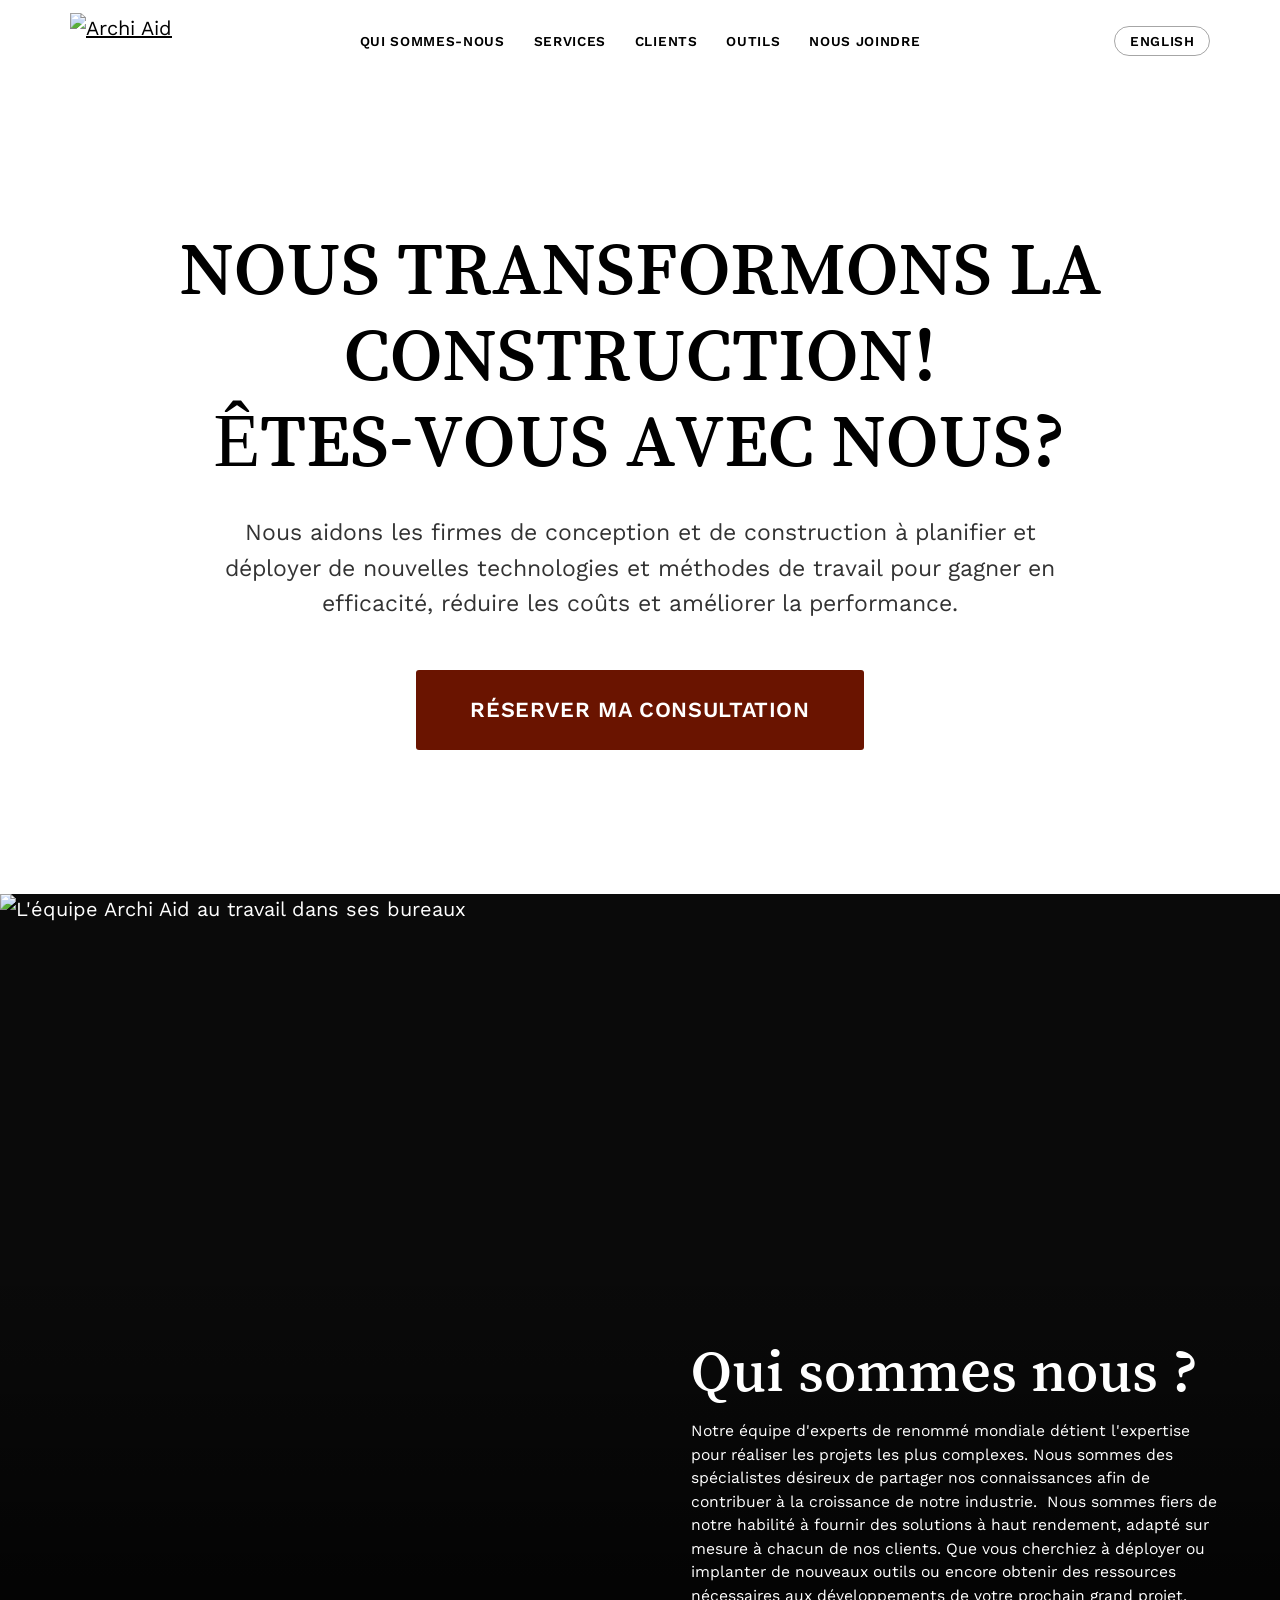
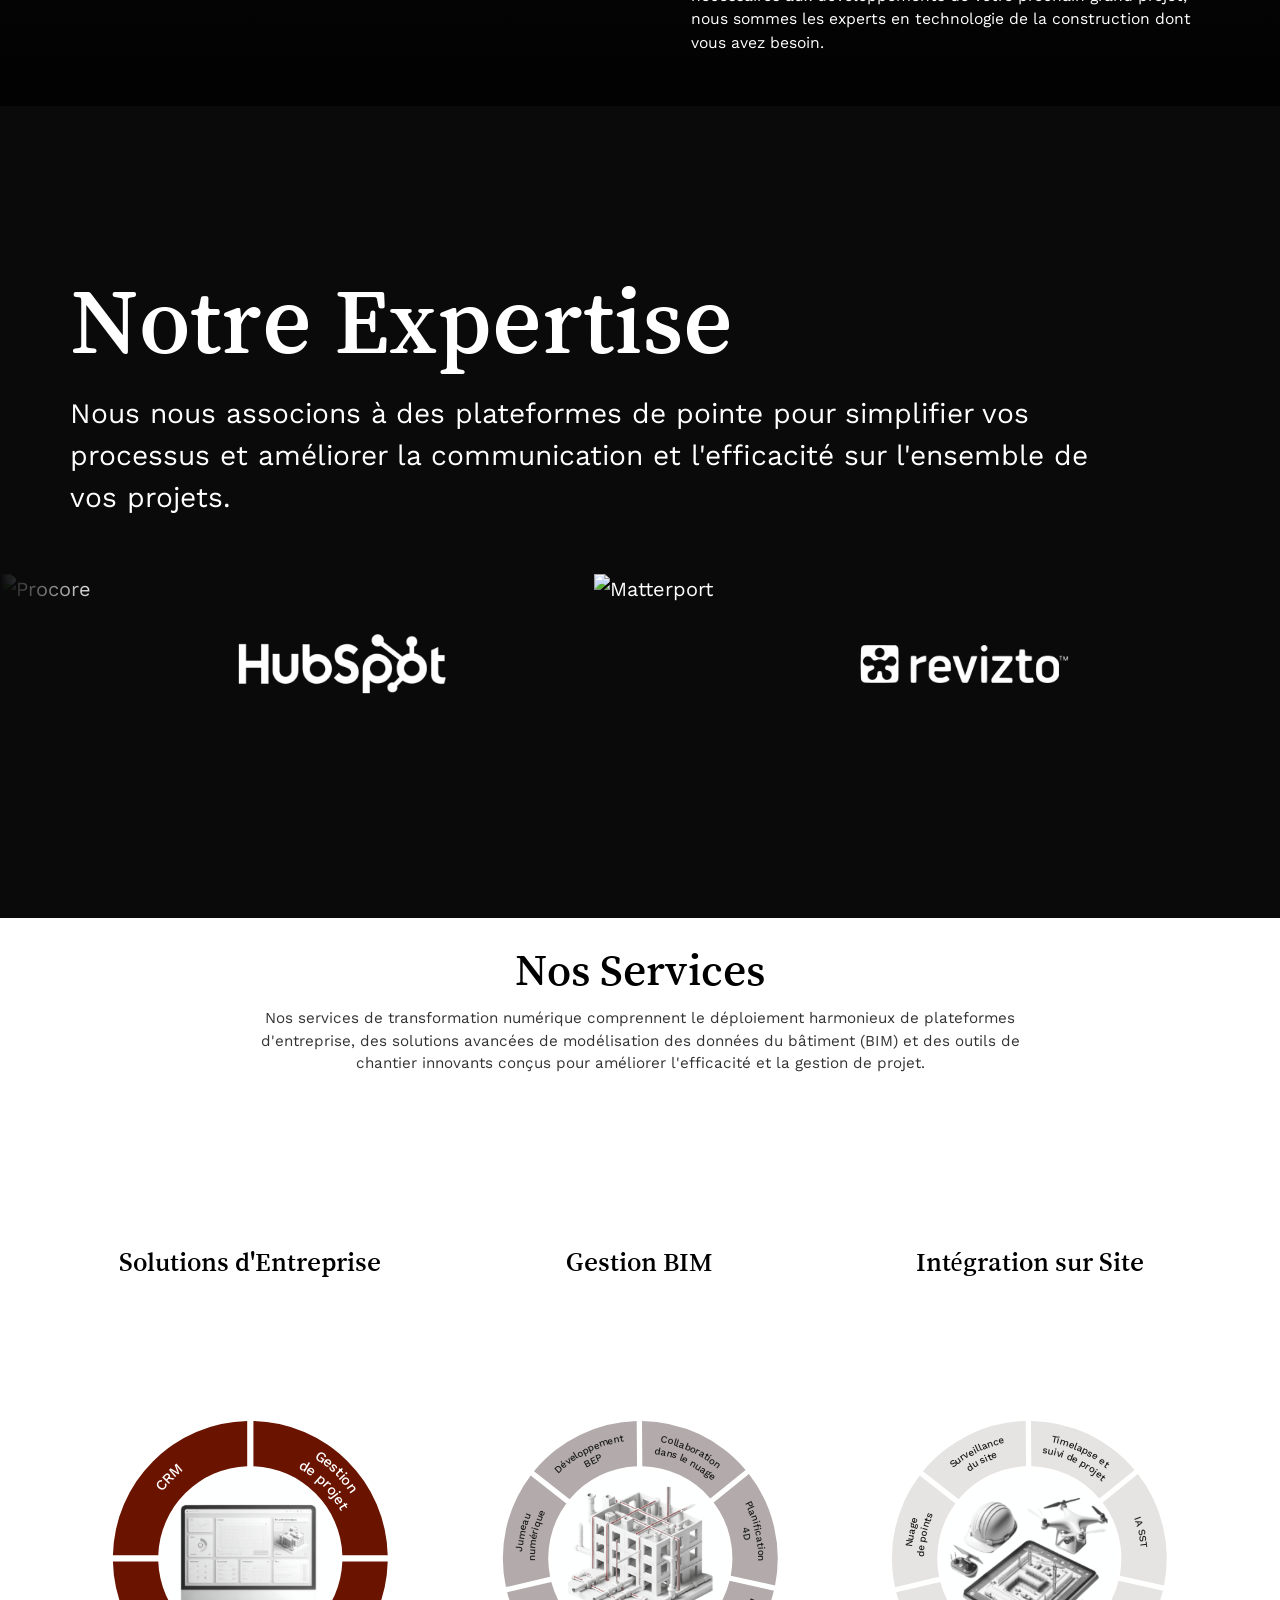
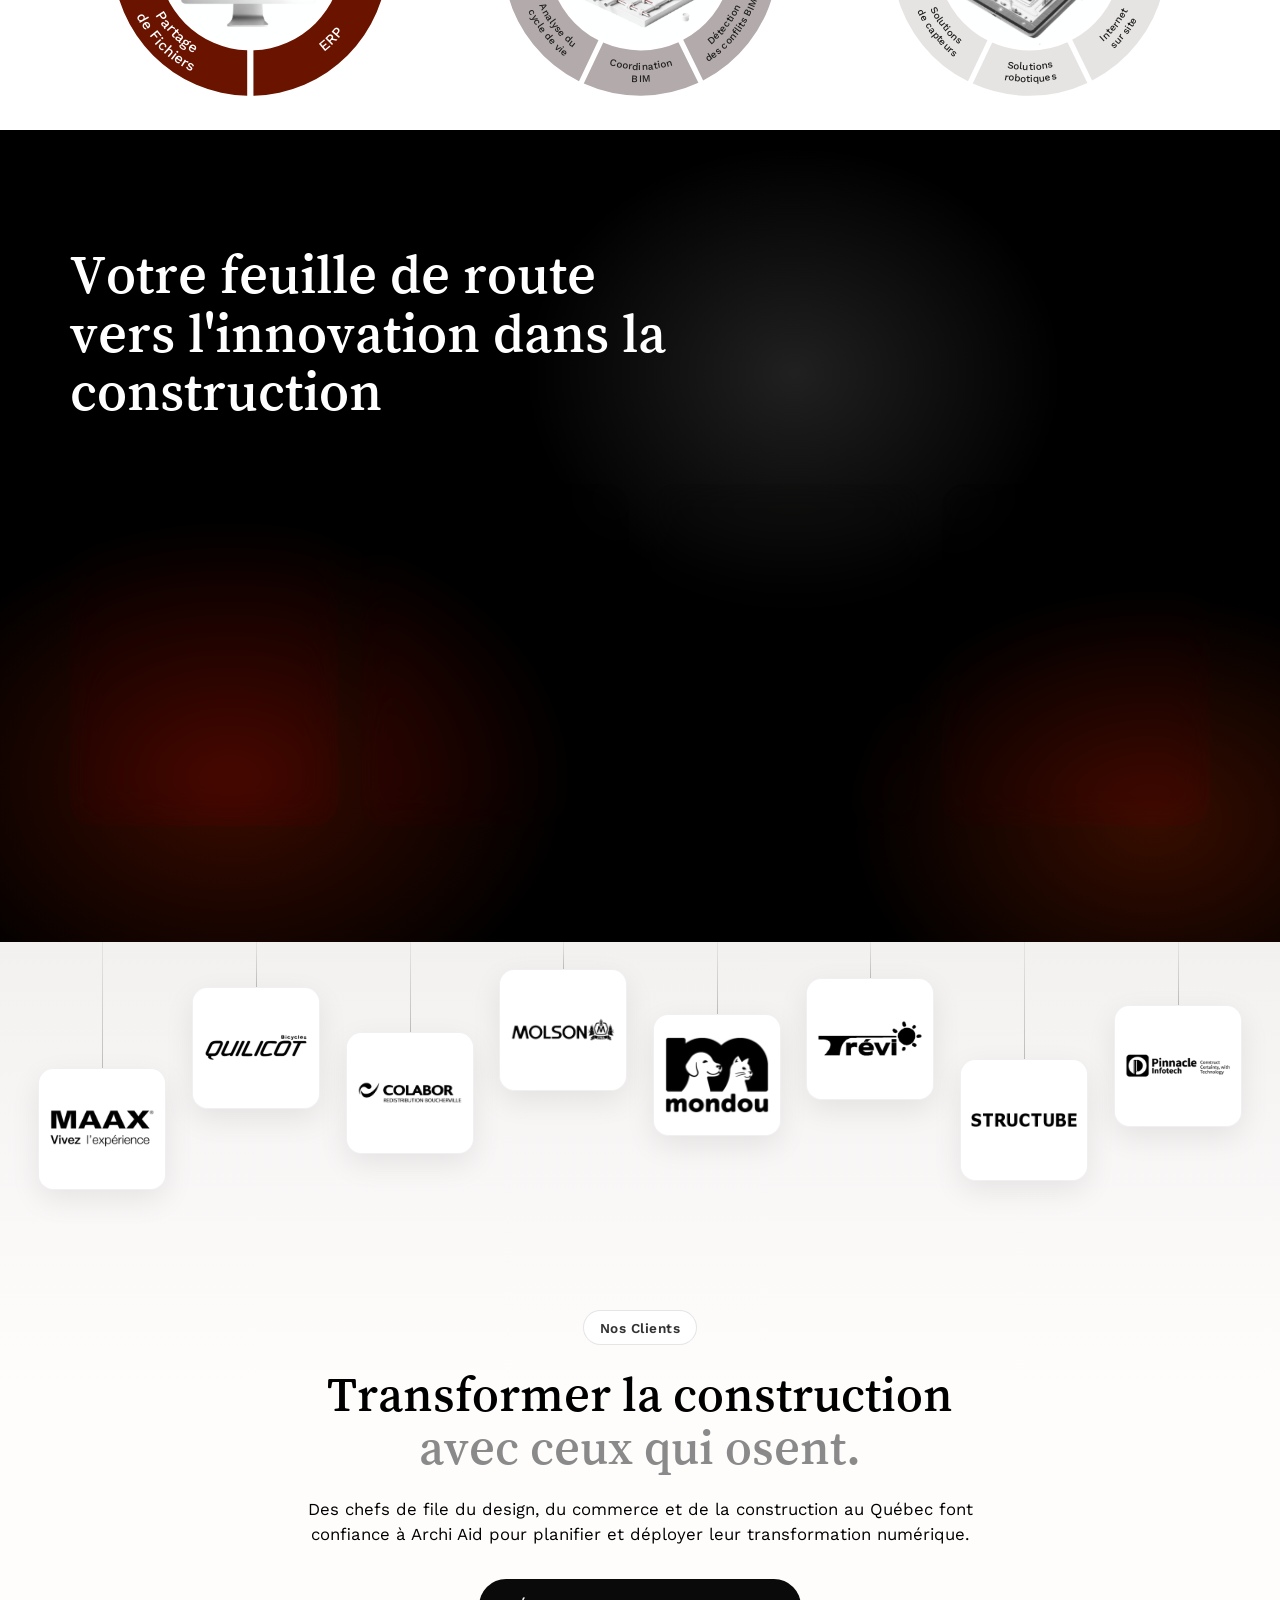
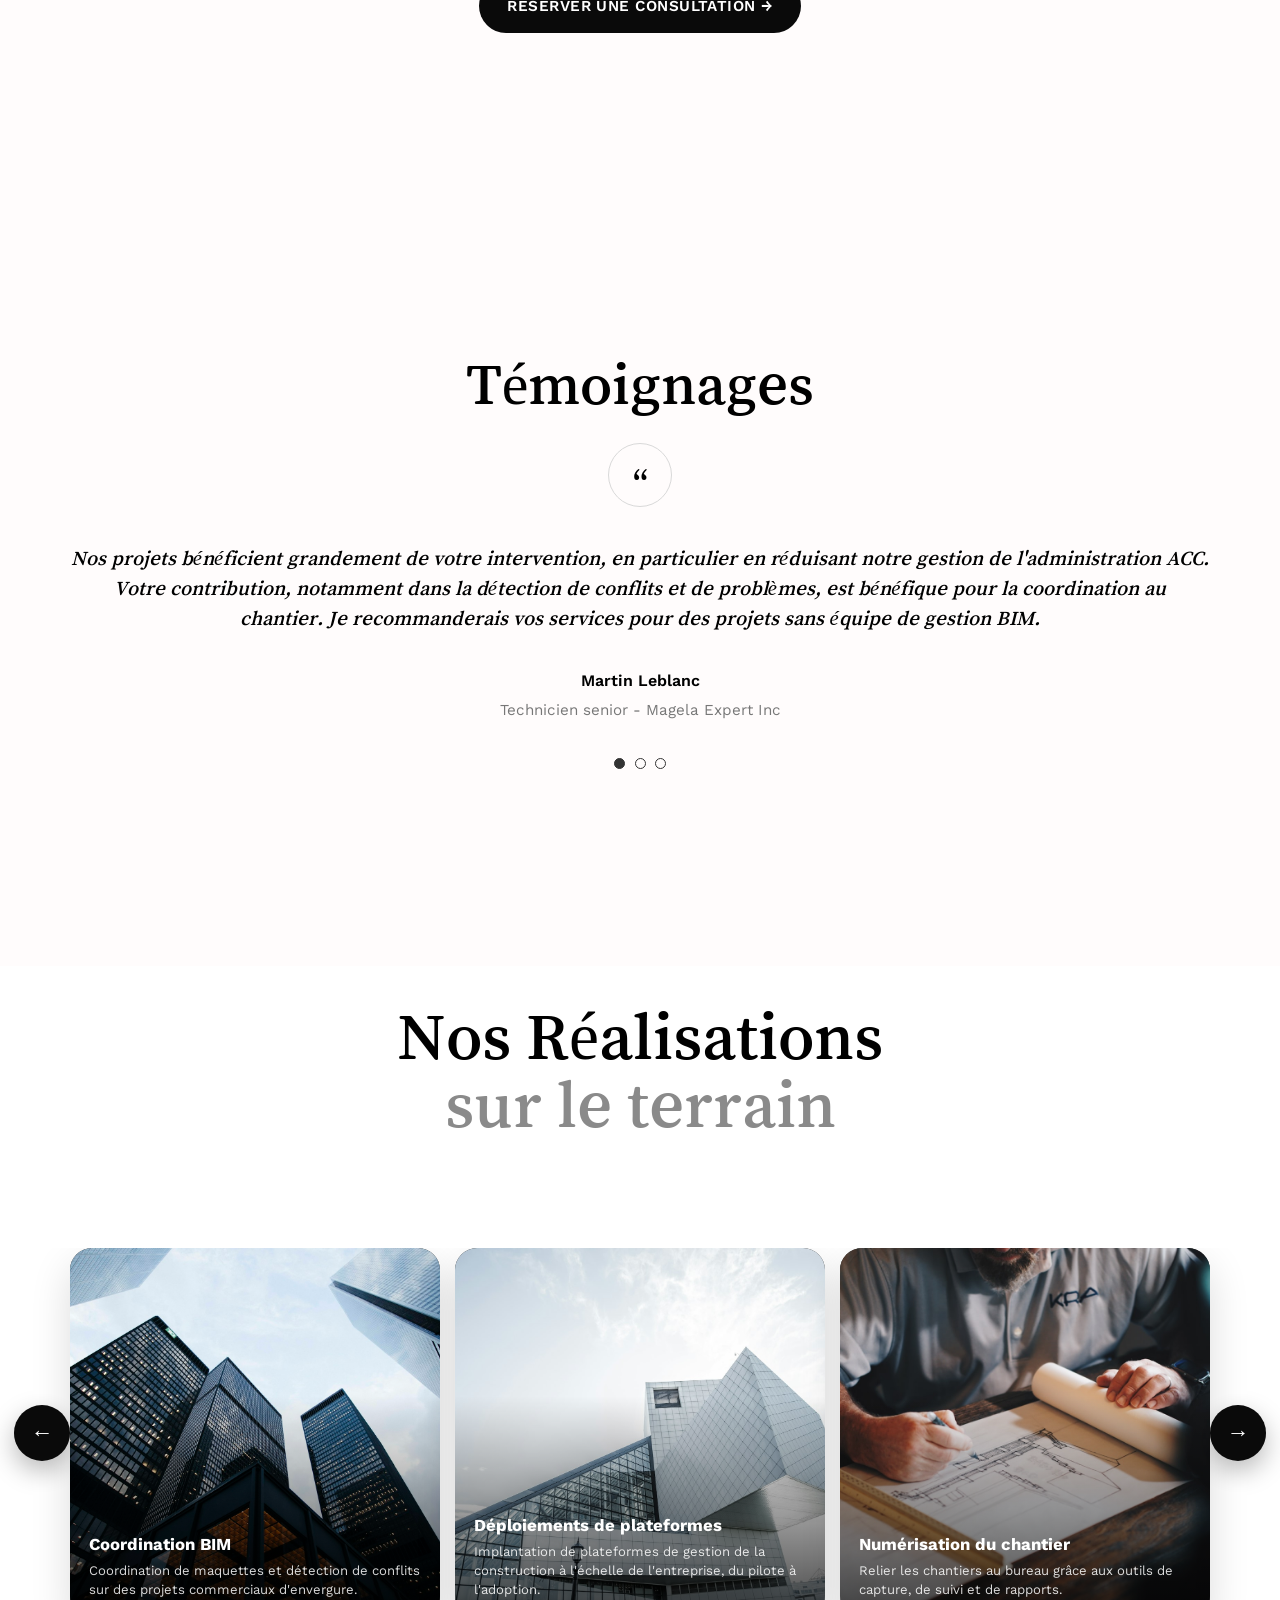
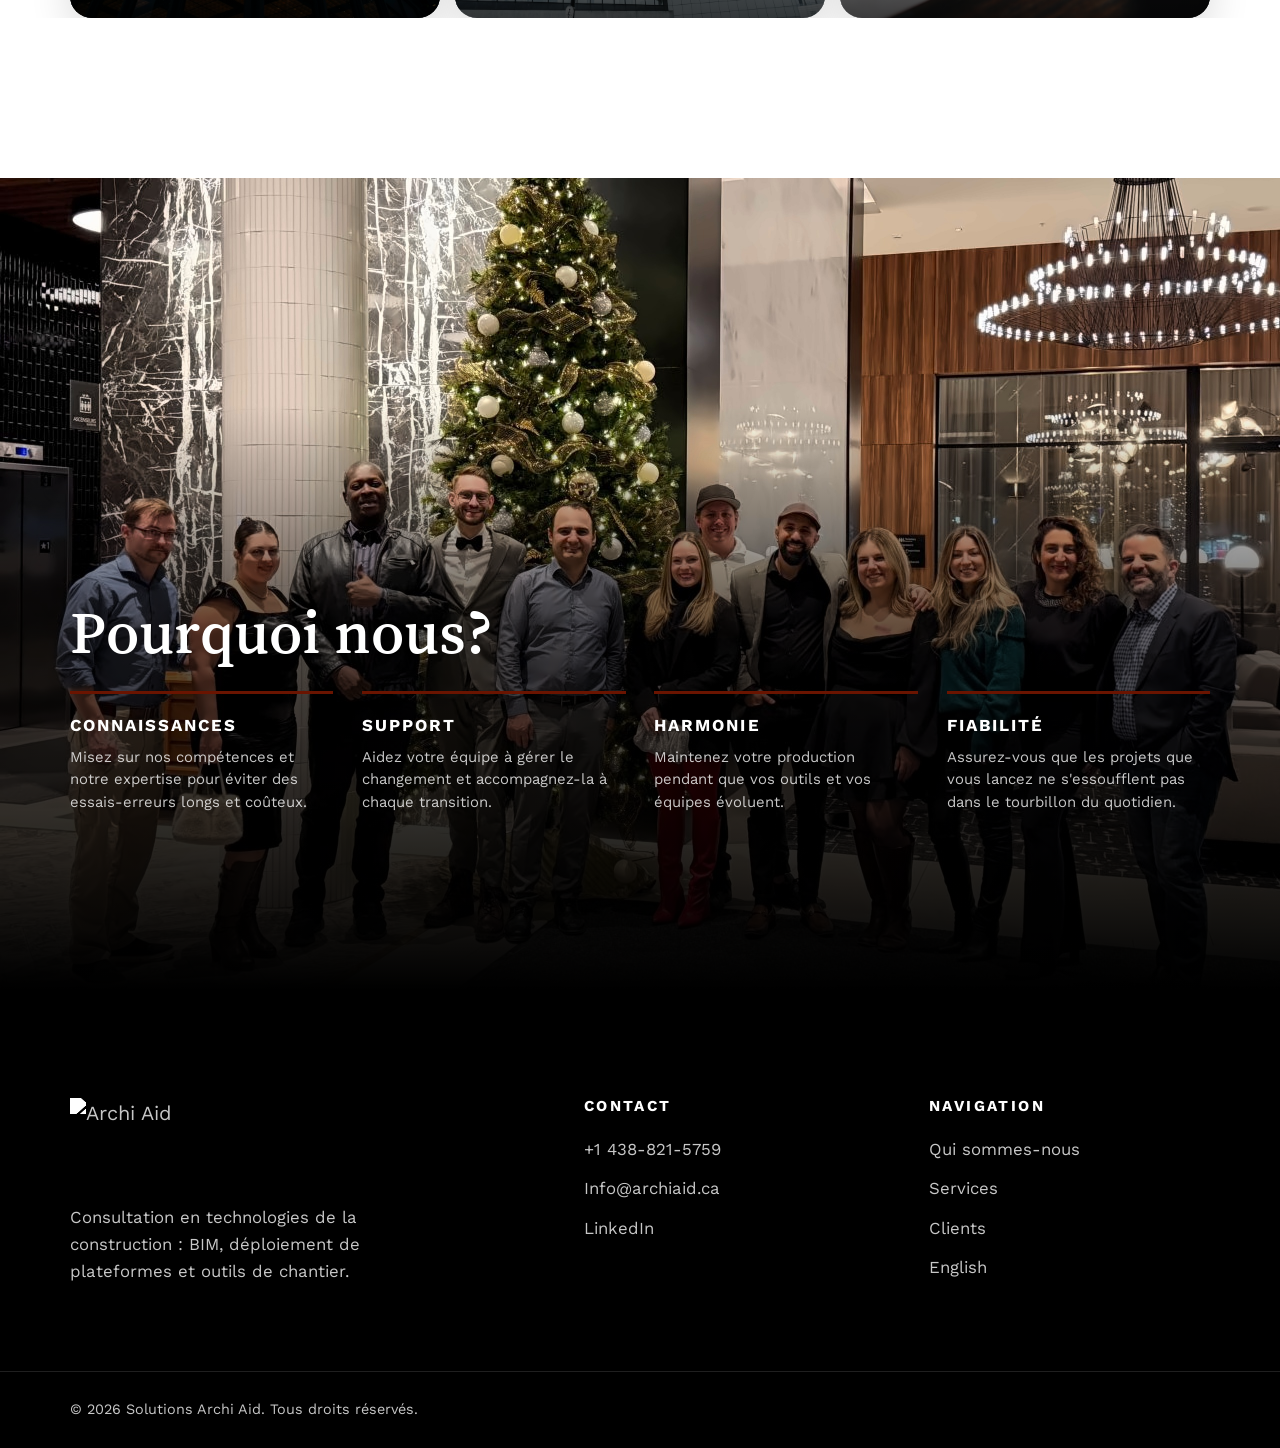
==== fr/index.html @ e5efb472 "Liens vers les dossiers (/fr/, /outils/) au lieu des fichiers index.html Co-Authored-By: Claude Fabl" ====
<!DOCTYPE html>
<html lang="fr">
<head>
  <meta charset="UTF-8">
  <meta name="viewport" content="width=device-width, initial-scale=1.0">
  <title>Archi Aid — Consultation en technologies de la construction</title>
  <meta name="description" content="Archi Aid aide les firmes de conception et de construction à planifier et déployer de nouvelles technologies et méthodes de travail — BIM, déploiement de plateformes et outils de chantier — pour gagner en efficacité, réduire les coûts et améliorer la performance.">
  <link rel="preconnect" href="https://fonts.googleapis.com">
  <link rel="preconnect" href="https://fonts.gstatic.com" crossorigin>
  <link href="https://fonts.googleapis.com/css2?family=Song+Myung&family=Work+Sans:wght@400;600;700&display=swap" rel="stylesheet">
  <link rel="stylesheet" href="../css/styles.css">
  <link rel="icon" type="image/png" href="../assets/img/logo.png">
</head>
<body>

  <!-- ===== En-tête ===== -->
  <header class="site-header" id="top">
    <div class="container header-inner">
      <a href="#top" class="logo" aria-label="Archi Aid — accueil">
        <img src="../assets/img/logo.png" alt="Archi Aid">
      </a>
      <nav class="main-nav" id="main-nav" aria-label="Navigation principale">
        <a href="#about">Qui sommes-nous</a>
        <a href="#services">Services</a>
        <a href="#clients">Clients</a>
        <a href="#" data-open-modal>Outils</a>
        <a href="#contact">Nous joindre</a>
      </nav>
      <div class="header-right">
        <a href="../" class="lang-switch" lang="en">English</a>
        <button class="nav-toggle" id="nav-toggle" aria-label="Ouvrir le menu" aria-expanded="false">
          <span></span><span></span><span></span>
        </button>
      </div>
    </div>
  </header>

  <main>

    <!-- ===== Héro — fond platine #e5e4e2, texte noir ===== -->
    <section class="hero">
      <div class="container hero-inner">
        <h1>
          <span class="line">NOUS TRANSFORMONS LA CONSTRUCTION!</span>
          <span class="line">ÊTES-VOUS AVEC NOUS?</span>
        </h1>
        <p class="hero-lead">
          Nous aidons les firmes de conception et de construction à planifier et déployer
          de nouvelles technologies et méthodes de travail pour gagner en efficacité,
          réduire les coûts et améliorer la performance.
        </p>
        <a href="https://calendly.com/kmainville/meeting-with-karine-mainville-from-archi-aid" target="_blank" rel="noopener" class="btn btn-jumbo">Réserver ma consultation</a>
      </div>
    </section>

    <!-- ===== Qui sommes-nous — image à gauche, texte sur fond #0a0a0a ===== -->
    <section class="about-section" id="about">
      <img class="about-banner" src="../assets/img/who-we-are.png" alt="L'équipe Archi Aid au travail dans ses bureaux">
      <div class="about-text">
        <h2>Qui sommes nous ?</h2>
        <p>
          Notre équipe d'experts de renommé mondiale détient l'expertise pour réaliser les
          projets les plus complexes. Nous sommes des spécialistes désireux de partager
          nos connaissances afin de contribuer à la croissance de notre industrie.&nbsp;
          Nous sommes fiers de notre habilité à fournir des solutions à haut rendement,
          adapté sur mesure à chacun de nos clients. Que vous cherchiez à déployer ou
          implanter de nouveaux outils ou encore obtenir des ressources nécessaires aux
          développements de votre prochain grand projet, nous sommes les experts en
          technologie de la construction dont vous avez besoin.
        </p>
      </div>
    </section>

    <!-- ===== Notre Expertise — fond #0a0a0a, logos blancs défilants ===== -->
    <section class="section section-dark" id="expertise">
      <div class="container">
        <h2>Notre Expertise</h2>
        <p class="section-lead">
          Nous nous associons à des plateformes de pointe pour simplifier vos processus
          et améliorer la communication et l'efficacité sur l'ensemble de vos projets.
        </p>
      </div>
      <div class="marquee" aria-label="Plateformes technologiques partenaires">
        <div class="marquee-track">
          <img src="../assets/img/platforms/Procore_W.png" alt="Procore">
          <img src="../assets/img/platforms/HubSpot_W.png" alt="HubSpot">
          <img src="../assets/img/platforms/Matterport_W.png" alt="Matterport">
          <img src="../assets/img/platforms/Revizto_W.png" alt="Revizto">
          <img src="../assets/img/platforms/Salesforce_W.png" alt="Salesforce">
          <img src="../assets/img/platforms/Trimble.Connect_W.png" alt="Trimble Connect">
          <img src="../assets/img/platforms/Autodesk.Navisworks_W.png" alt="Autodesk Navisworks">
          <img src="../assets/img/platforms/Autodesk.Construction.Cloud_W.png" alt="Autodesk Construction Cloud">
          <img src="../assets/img/platforms/Autodesk_revit_W.png" alt="Autodesk Revit">
          <img src="../assets/img/platforms/ASANA_W.png" alt="Asana">
          <img src="../assets/img/platforms/DroneDeploy_W.png" alt="DroneDeploy">
          <img src="../assets/img/platforms/Dynamo_W.png" alt="Dynamo">
          <img src="../assets/img/platforms/Openspace_W.png" alt="OpenSpace">
          <img src="../assets/img/platforms/Oracle_W.png" alt="Oracle">
          <img src="../assets/img/platforms/Proest_W.png" alt="ProEst">
          <img src="../assets/img/platforms/Project_W.png" alt="Microsoft Project">
          <img src="../assets/img/platforms/Sage.Accounting_W.png" alt="Sage Accounting">
          <img src="../assets/img/platforms/Leica_W.png" alt="Leica">
          <img src="../assets/img/platforms/Structionsite_W.png" alt="StructionSite">
          <img src="../assets/img/platforms/Acumatica_W.png" alt="Acumatica">
          <img src="../assets/img/platforms/Newmetrix_W.png" alt="Newmetrix">
          <img src="../assets/img/platforms/Wrike_W.png" alt="Wrike">
          <img src="../assets/img/platforms/Yardi_W.png" alt="Yardi">
          <img src="../assets/img/platforms/Classic.OnScreen.Takeoff_W.png" alt="Classic On-Screen Takeoff">
          <img src="../assets/img/platforms/BlueBeam_W.png" alt="Bluebeam">
          <img src="../assets/img/platforms/ESTICOM_W.png" alt="Esticom">
          <!-- doublon pour le défilement continu -->
          <img src="../assets/img/platforms/Procore_W.png" alt="" aria-hidden="true">
          <img src="../assets/img/platforms/HubSpot_W.png" alt="" aria-hidden="true">
          <img src="../assets/img/platforms/Matterport_W.png" alt="" aria-hidden="true">
          <img src="../assets/img/platforms/Revizto_W.png" alt="" aria-hidden="true">
          <img src="../assets/img/platforms/Salesforce_W.png" alt="" aria-hidden="true">
          <img src="../assets/img/platforms/Trimble.Connect_W.png" alt="" aria-hidden="true">
          <img src="../assets/img/platforms/Autodesk.Navisworks_W.png" alt="" aria-hidden="true">
          <img src="../assets/img/platforms/Autodesk.Construction.Cloud_W.png" alt="" aria-hidden="true">
          <img src="../assets/img/platforms/Autodesk_revit_W.png" alt="" aria-hidden="true">
          <img src="../assets/img/platforms/ASANA_W.png" alt="" aria-hidden="true">
          <img src="../assets/img/platforms/DroneDeploy_W.png" alt="" aria-hidden="true">
          <img src="../assets/img/platforms/Dynamo_W.png" alt="" aria-hidden="true">
          <img src="../assets/img/platforms/Openspace_W.png" alt="" aria-hidden="true">
          <img src="../assets/img/platforms/Oracle_W.png" alt="" aria-hidden="true">
          <img src="../assets/img/platforms/Proest_W.png" alt="" aria-hidden="true">
          <img src="../assets/img/platforms/Project_W.png" alt="" aria-hidden="true">
          <img src="../assets/img/platforms/Sage.Accounting_W.png" alt="" aria-hidden="true">
          <img src="../assets/img/platforms/Leica_W.png" alt="" aria-hidden="true">
          <img src="../assets/img/platforms/Structionsite_W.png" alt="" aria-hidden="true">
          <img src="../assets/img/platforms/Acumatica_W.png" alt="" aria-hidden="true">
          <img src="../assets/img/platforms/Newmetrix_W.png" alt="" aria-hidden="true">
          <img src="../assets/img/platforms/Wrike_W.png" alt="" aria-hidden="true">
          <img src="../assets/img/platforms/Yardi_W.png" alt="" aria-hidden="true">
          <img src="../assets/img/platforms/Classic.OnScreen.Takeoff_W.png" alt="" aria-hidden="true">
          <img src="../assets/img/platforms/BlueBeam_W.png" alt="" aria-hidden="true">
          <img src="../assets/img/platforms/ESTICOM_W.png" alt="" aria-hidden="true">
        </div>
      </div>
    </section>

    <!-- ===== Nos Services — fond blanc, centré ===== -->
    <section class="section text-center" id="services">
      <div class="container">
        <h2>Nos Services</h2>
        <p class="section-lead">
          Nos services de transformation numérique comprennent le déploiement harmonieux
          de plateformes d'entreprise, des solutions avancées de modélisation des données
          du bâtiment (BIM) et des outils de chantier innovants conçus pour améliorer
          l'efficacité et la gestion de projet.
        </p>
        <div class="card-grid three">
          <article class="card">
            <div class="card-img">
              <div class="infographic" data-infographic="entreprise" role="img" aria-label="Solutions d'entreprise : CRM, gestion de projet, ERP, partage de fichiers"></div>
            </div>
          </article>
          <article class="card">
            <div class="card-img">
              <div class="infographic" data-infographic="bim" role="img" aria-label="Gestion BIM : développement BEP, collaboration dans le nuage, planification 4D, détection des conflits, coordination BIM, analyse du cycle de vie, jumeau numérique"></div>
            </div>
          </article>
          <article class="card">
            <div class="card-img">
              <div class="infographic" data-infographic="site" role="img" aria-label="Intégration sur site : surveillance du site, timelapse et suivi de projet, IA SST, internet sur site, solutions robotiques, capteurs, nuage de points"></div>
            </div>
          </article>
        </div>
      </div>
    </section>

    <!-- ===== Feuille de route — fond noir ===== -->
    <section class="section section-black" id="roadmap">
      <div class="container roadmap-inner">
        <h2 class="roadmap-heading">Votre feuille de route<br>vers l'innovation dans la construction</h2>
        <ol class="step-cards">
          <li class="step-card">
            <span class="step-num">01</span>
            <h3>Premier contact</h3>
            <p>Comprendre vos besoins d'affaires pour que nos stratégies s'alignent sur vos objectifs.</p>
            <span class="step-glyph" aria-hidden="true"><svg viewBox="0 0 24 24" fill="none" stroke="currentColor" stroke-width="1.8"><circle cx="8" cy="7" r="3"/><path d="M2 21v-2a5 5 0 0 1 5-5h2a5 5 0 0 1 5 5v2"/><circle cx="17.5" cy="8.5" r="2.5"/><path d="M15.5 21v-1.5a4 4 0 0 1 6.5-3.1"/></svg></span>
          </li>
          <li class="step-card featured">
            <span class="step-num">02</span>
            <h3>Découverte</h3>
            <p>Examiner en profondeur vos irritants et fixer des objectifs clairs et mesurables.</p>
            <span class="step-glyph" aria-hidden="true"><svg viewBox="0 0 24 24" fill="none" stroke="currentColor" stroke-width="1.8"><path d="M6 2h9l4 4v16H6z"/><path d="M15 2v4h4M9 11h7M9 15h7M9 19h4"/></svg></span>
          </li>
          <li class="step-card">
            <span class="step-num">03</span>
            <h3>Analyse</h3>
            <p>Cartographier les flux de travail et cibler les occasions d'innovation, en maximisant le rendement.</p>
            <span class="step-glyph" aria-hidden="true"><svg viewBox="0 0 24 24" fill="none" stroke="currentColor" stroke-width="1.8"><path d="M3 21h18"/><rect x="5" y="12" width="3.5" height="7"/><rect x="10.5" y="7" width="3.5" height="12"/><rect x="16" y="10" width="3.5" height="9"/></svg></span>
          </li>
          <li class="step-card">
            <span class="step-num">04</span>
            <h3>Recommandation</h3>
            <p>Proposer un ensemble de solutions innovantes avec un plan détaillé pour répondre à vos besoins.</p>
            <span class="step-glyph" aria-hidden="true"><svg viewBox="0 0 24 24" fill="none" stroke="currentColor" stroke-width="1.8"><path d="M9 18h6M10 21h4M12 3a6 6 0 0 0-4 10.5c.8.7 1.3 1.5 1.5 2.5h5c.2-1 .7-1.8 1.5-2.5A6 6 0 0 0 12 3z"/></svg></span>
          </li>
        </ol>
      </div>
    </section>

    <!-- ===== Nos Clients — fond #fffcfc ===== -->
    <section class="section section-offwhite" id="clients">
      <div class="logo-wall" aria-label="Logos de nos clients">
          <div class="logo-col">
            <div class="logo-card"><img src="../assets/img/clients/cropped/Bain-Maax.png" alt="Bain Maax"></div>
          </div>
          <div class="logo-col">
            <div class="logo-card"><img src="../assets/img/clients/cropped/Bicycles-Quilicot.png" alt="Bicycles Quilicot"></div>
          </div>
          <div class="logo-col">
            <div class="logo-card"><img src="../assets/img/clients/cropped/Colabor.png" alt="Colabor"></div>
          </div>
          <div class="logo-col">
            <div class="logo-card"><img src="../assets/img/clients/cropped/Molson.png" alt="Molson"></div>
          </div>
          <div class="logo-col">
            <div class="logo-card"><img src="../assets/img/clients/cropped/Mondou.png" alt="Mondou"></div>
          </div>
          <div class="logo-col">
            <div class="logo-card"><img src="../assets/img/clients/cropped/Trevi.png" alt="Trévi"></div>
          </div>
          <div class="logo-col">
            <div class="logo-card"><img src="../assets/img/clients/cropped/Structube.png" alt="Structube"></div>
          </div>
          <div class="logo-col">
            <div class="logo-card"><img src="../assets/img/clients/cropped/Client-Logo-Website-2.png" alt="Pinnacle Infotech"></div>
          </div>
      </div>
      <div class="container clients-copy">
        <span class="pill-label">Nos Clients</span>
        <h2>Transformer la construction<br><span class="muted">avec ceux qui osent.</span></h2>
        <p class="section-lead">Des chefs de file du design, du commerce et de la construction au Québec font confiance à Archi Aid pour planifier et déployer leur transformation numérique.</p>
        <a href="https://calendly.com/kmainville/meeting-with-karine-mainville-from-archi-aid" target="_blank" rel="noopener" class="btn btn-dark">Réserver une consultation <span aria-hidden="true">&rarr;</span></a>
      </div>
    </section>

    <!-- ===== Témoignages — fond #fffcfc, centré ===== -->
    <section class="section section-offwhite" id="testimonials">
      <div class="container testimonials-inner">
        <h2>Témoignages</h2>
        <div class="testimonial-slider">
          <div class="quote-icon" aria-hidden="true">&ldquo;</div>
          <div class="testimonial-slides">
            <blockquote class="testimonial is-active">
              <p>Nos projets bénéficient grandement de votre intervention, en particulier en réduisant notre gestion de l'administration ACC. Votre contribution, notamment dans la détection de conflits et de problèmes, est bénéfique pour la coordination au chantier. Je recommanderais vos services pour des projets sans équipe de gestion BIM.</p>
              <footer><strong>Martin Leblanc</strong><span>Technicien senior - Magela Expert Inc</span></footer>
            </blockquote>
            <blockquote class="testimonial">
              <p>Je suis vraiment reconnaissant du soutien exceptionnel d'Anthony ; son dévouement à m'aider à me retrouver dans Revit et BIM 360, en dehors de ses propres heures de travail, mérite d'être souligné. Ses efforts pour expliquer comment insérer plusieurs maquettes en une seule avec des coordonnées partagées ont facilité la réussite de mon travail. De plus, les courriels reçus concernant les détections de conflits dirigées par Jey ont considérablement simplifié notre processus et évité une perte de temps incommensurable. Suite à cette expérience, je recommande fortement Archi Aid à toute entreprise cherchant une gestion de projet plus fluide et organisée.</p>
              <footer><strong>Denis Delorme</strong><span>Technicien en protection incendie - Entrepreneur indépendant</span></footer>
            </blockquote>
            <blockquote class="testimonial">
              <p>Dans le cadre du projet Molson, nous avons eu l'occasion de collaborer avec votre équipe et le client Montoni. Je dirais que nous sommes satisfaits, et encore récemment nous avons eu un retour rapide et précis à un problème technique dans la maquette. L'audit a été fait et envoyé avec diligence par votre collègue Jey Kail.</p>
              <footer><strong>Pascal Beauchemin</strong><span>Architecte et chargé de projet, Sidlee Architecture</span></footer>
            </blockquote>
          </div>
          <div class="testimonial-dots" role="tablist">
            <button type="button" role="tab" aria-selected="true" aria-label="Témoignage 1"></button>
            <button type="button" role="tab" aria-selected="false" aria-label="Témoignage 2"></button>
            <button type="button" role="tab" aria-selected="false" aria-label="Témoignage 3"></button>
          </div>
        </div>
      </div>
    </section>

    <!-- ===== Réalisations — fond platine #e5e4e2 ===== -->
    <section class="section section-white" id="highlights">
      <div class="container">
        <h2 class="projects-title">Nos Réalisations<br><span class="muted">sur le terrain</span></h2>
      </div>
      <div class="project-carousel">
        <button type="button" class="carousel-arrow prev" data-track="project-track" data-dir="-1" aria-label="Projets précédents">&larr;</button>
        <div class="project-track" id="project-track">
          <article class="project-card">
            <img src="../assets/img/projects/bim-coordination.jpg" alt="">
            <div class="project-text">
              <h3>Coordination BIM</h3>
              <p>Coordination de maquettes et détection de conflits sur des projets commerciaux d'envergure.</p>
            </div>
          </article>
          <article class="project-card">
            <img src="../assets/img/projects/platform-rollouts.jpg" alt="">
            <div class="project-text">
              <h3>Déploiements de plateformes</h3>
              <p>Implantation de plateformes de gestion de la construction à l'échelle de l'entreprise, du pilote à l'adoption.</p>
            </div>
          </article>
          <article class="project-card">
            <img src="../assets/img/projects/field-digitization.jpg" alt="">
            <div class="project-text">
              <h3>Numérisation du chantier</h3>
              <p>Relier les chantiers au bureau grâce aux outils de capture, de suivi et de rapports.</p>
            </div>
          </article>
          <article class="project-card">
            <img src="../assets/img/projects/site-monitoring.jpg" alt="">
            <div class="project-text">
              <h3>Surveillance de chantier</h3>
              <p>Caméras, timelapse et captures 360° pour suivre les chantiers actifs de n'importe où.</p>
            </div>
          </article>
          <article class="project-card">
            <img src="../assets/img/projects/4d-planning.jpg" alt="">
            <div class="project-text">
              <h3>Planification 4D</h3>
              <p>Lier la maquette à l'échéancier pour séquencer les travaux avant la première coulée.</p>
            </div>
          </article>
          <article class="project-card">
            <img src="../assets/img/projects/as-built-survey.jpg" alt="">
            <div class="project-text">
              <h3>Relevés tel-que-construit</h3>
              <p>Balayage laser et nuages de points pour documenter l'existant avant une rénovation.</p>
            </div>
          </article>
        </div>
        <button type="button" class="carousel-arrow next" data-track="project-track" data-dir="1" aria-label="Projets suivants">&rarr;</button>
      </div>
    </section>

    <!-- ===== Pourquoi nous? — fond #1e1e1e ===== -->
    <section class="section section-why" id="why-us">
      <figure class="team-photo">
        <img src="../assets/img/team-why-us.jpg" alt="L'équipe Archi Aid">
      </figure>
      <div class="container why-copy">
        <h2>Pourquoi nous?</h2>
        <div class="card-grid four">
          <article class="pillar">
            <h3>Connaissances</h3>
            <p>Misez sur nos compétences et notre expertise pour éviter des essais-erreurs longs et coûteux.</p>
          </article>
          <article class="pillar">
            <h3>Support</h3>
            <p>Aidez votre équipe à gérer le changement et accompagnez-la à chaque transition.</p>
          </article>
          <article class="pillar">
            <h3>Harmonie</h3>
            <p>Maintenez votre production pendant que vos outils et vos équipes évoluent.</p>
          </article>
          <article class="pillar">
            <h3>Fiabilité</h3>
            <p>Assurez-vous que les projets que vous lancez ne s'essoufflent pas dans le tourbillon du quotidien.</p>
          </article>
        </div>
      </div>
    </section>

  </main>

  <!-- ===== Pied de page — fond noir ===== -->
  <footer class="site-footer" id="contact">
    <div class="container footer-inner">
      <div class="footer-brand">
        <a href="#top" class="footer-logo"><img src="../assets/img/logo.png" alt="Archi Aid"></a>
        <p>Consultation en technologies de la construction : BIM, déploiement de plateformes et outils de chantier.</p>
      </div>
      <div class="footer-contact">
        <h3>Contact</h3>
        <p><a href="tel:+14388215759">+1 438-821-5759</a></p>
        <p><a href="mailto:Info@archiaid.ca">Info@archiaid.ca</a></p>
        <p><a href="https://www.linkedin.com/company/solutions-archi-aid/" rel="noopener" target="_blank">LinkedIn</a></p>
      </div>
      <div class="footer-nav">
        <h3>Navigation</h3>
        <p><a href="#about">Qui sommes-nous</a></p>
        <p><a href="#services">Services</a></p>
        <p><a href="#clients">Clients</a></p>
        <p><a href="../" lang="en">English</a></p>
      </div>
    </div>
    <div class="container footer-bottom">
      <p>© <span id="year"></span> Solutions Archi Aid. Tous droits réservés.</p>
    </div>
  </footer>

  <!-- ===== Modale Connexion / Création de compte ===== -->
  <div class="modal-overlay" id="auth-modal" data-redirect="../outils/?lang=fr" role="dialog" aria-modal="true" aria-labelledby="auth-modal-title">
    <div class="modal">
      <div class="modal-header">
        <h3 id="auth-modal-title">Outils</h3>
        <button class="modal-close" aria-label="Fermer">&times;</button>
      </div>
      <div class="modal-tabs" role="tablist">
        <button class="modal-tab active" data-target="login-form" role="tab">Connexion</button>
        <button class="modal-tab" data-target="signup-form" role="tab">Créer un compte</button>
      </div>
      <form class="modal-form active" id="login-form">
        <div class="form-field">
          <label for="login-email">Courriel</label>
          <input type="email" id="login-email" name="email" autocomplete="email" required>
        </div>
        <div class="form-field">
          <label for="login-password">Mot de passe</label>
          <input type="password" id="login-password" name="password" autocomplete="current-password" required>
        </div>
        <button type="submit" class="btn">Se connecter</button>
        <p class="form-note" data-success="Connexion réussie — redirection vers vos outils…">Accédez à vos outils clients Archi Aid.</p>
      </form>
      <form class="modal-form" id="signup-form">
        <div class="form-field">
          <label for="signup-name">Nom complet</label>
          <input type="text" id="signup-name" name="name" autocomplete="name" required>
        </div>
        <div class="form-field">
          <label for="signup-email">Courriel</label>
          <input type="email" id="signup-email" name="email" autocomplete="email" required>
        </div>
        <div class="form-field">
          <label for="signup-password">Mot de passe</label>
          <input type="password" id="signup-password" name="password" autocomplete="new-password" minlength="8" required>
        </div>
        <button type="submit" class="btn">Créer mon compte</button>
        <p class="form-note" data-success="Compte créé — redirection vers vos outils…">Créez votre compte pour accéder aux outils Archi Aid.</p>
      </form>
    </div>
  </div>

  <script src="../js/main.js"></script>
</body>
</html>
---- css/styles.css ----
/* =====================================================
   Archi Aid — main stylesheet
   Palette et typographie reprises d'archiaid.ca :
   accent #6a1400, héro #e5e4e2, sections #0a0a0a / #fffcfc,
   titres Song Myung, texte Work Sans (20px / 25px)
   ===================================================== */

:root {
  --accent: #6a1400;
  --accent-hover: #8a2000;
  --hero-bg: #e5e4e2;
  --dark: #0a0a0a;
  --darker: #000000;
  --why-bg: #1e1e1e;
  --light: #ffffff;
  --off-white: #fffcfc;
  --text-dark: #000000;
  --text-grey: #333333;
  --text-light: #ffffff;
  --text-light-soft: rgba(255, 255, 255, 0.78);
  --font-heading: "Song Myung", "Georgia", serif;
  --font-body: "Work Sans", "Segoe UI", Arial, sans-serif;
}

* { box-sizing: border-box; margin: 0; padding: 0; }

html {
  scroll-behavior: smooth;
  scroll-padding-top: 88px;   /* les ancres s'alignent sous l'en-tête */
}
/* Le défilement par section (une section par coup de molette) est géré dans js/main.js */

body {
  font-family: var(--font-body);
  font-size: 20px;
  line-height: 1.5;
  color: var(--text-dark);
  background: var(--light);
  -webkit-font-smoothing: antialiased;
}

img, svg { max-width: 100%; display: block; }
a { color: inherit; }

/* Comme l'original : conteneur pleine largeur, 70 px de marge latérale */
.container {
  width: 100%;
  padding-inline: 70px;
  margin-inline: auto;
}
@media (max-width: 960px) {
  .container { padding-inline: 32px; }
}
@media (max-width: 680px) {
  .container { padding-inline: 20px; }
}

h1, h2, h3 {
  font-family: var(--font-heading);
  font-weight: 400;
  line-height: 1.1;
}

h2 { font-size: clamp(2.2rem, 5vw, 3.75rem); margin-bottom: 1.5rem; }
h3 { font-size: 1.5rem; }

/* ---------- Buttons (style Salient : rectangulaire, accent rouille) ---------- */
.btn {
  display: inline-block;
  font-family: var(--font-body);
  font-size: 1rem;
  font-weight: 600;
  letter-spacing: 0.03em;
  text-decoration: none;
  text-transform: uppercase;
  background: var(--accent);
  color: #fff;
  padding: 1rem 2.2rem;
  border-radius: 3px;
  transition: background 0.2s ease, transform 0.15s ease;
}
.btn:hover { background: var(--accent-hover); transform: translateY(-2px); }
.btn-jumbo { font-size: 1.35rem; padding: 1.5rem 3.4rem; }

/* ---------- Header ---------- */
.site-header {
  position: sticky;
  top: 0;
  z-index: 50;
  background: #ffffff;
}

/* Logo à gauche, menu centré */
.header-inner {
  display: grid;
  grid-template-columns: 1fr auto 1fr;
  align-items: center;
  padding-block: 0.8rem;
  gap: 1rem;
}
.header-inner .logo { justify-self: start; }
.header-inner .main-nav { justify-self: center; }
.header-right {
  justify-self: end;
  display: flex;
  align-items: center;
  gap: 1rem;
}

.logo { display: block; }
.logo img { height: 56px; width: auto; }

.main-nav {
  display: flex;
  align-items: center;
  gap: 1.8rem;
}
.main-nav a {
  text-decoration: none;
  font-size: 0.85rem;
  font-weight: 600;
  text-transform: uppercase;
  letter-spacing: 0.05em;
  color: var(--text-dark);
  transition: color 0.15s ease;
}
.main-nav a:hover { color: var(--accent); }
.lang-switch {
  text-decoration: none;
  font-size: 0.85rem;
  font-weight: 600;
  text-transform: uppercase;
  letter-spacing: 0.05em;
  color: var(--text-dark);
  border: 1px solid rgba(0, 0, 0, 0.35);
  border-radius: 999px;
  padding: 0.25rem 0.9rem;
  transition: color 0.15s ease, border-color 0.15s ease;
}
.lang-switch:hover { color: var(--accent); border-color: var(--accent); }

.nav-toggle {
  display: none;
  flex-direction: column;
  gap: 5px;
  background: none;
  border: none;
  cursor: pointer;
  padding: 6px;
}
.nav-toggle span {
  width: 24px;
  height: 2px;
  background: var(--text-dark);
}

/* ---------- Hero (plein écran, fond blanc, texte noir centré) ---------- */
.hero {
  background: #ffffff;
  color: var(--text-dark);
  min-height: calc(100vh - 88px); /* toute la fenêtre sous l'en-tête */
  display: flex;
  align-items: center;
}

.hero-inner {
  padding-block: 3rem;
  max-width: 1180px;
  margin-inline: auto;
  text-align: center;
}

.hero h1 {
  font-size: clamp(2.6rem, 6vw, 4.8rem);
  line-height: 1.12;
  margin-bottom: 2rem;
}
.hero h1 .line { display: block; }

/* Entrée du héro : chaque élément glisse de la gauche vers sa place, l'un après l'autre */
@keyframes slide-in-left {
  from { opacity: 0; transform: translateX(-90px); }
  to { opacity: 1; transform: none; }
}
.hero h1 .line,
.hero .hero-lead,
.hero .btn-jumbo {
  opacity: 0;
  animation: slide-in-left 0.9s cubic-bezier(0.2, 0.8, 0.2, 1) forwards;
}
.hero h1 .line:nth-child(1) { animation-delay: 0.1s; }
.hero h1 .line:nth-child(2) { animation-delay: 0.3s; }
.hero .hero-lead { animation-delay: 0.55s; }
.hero .btn-jumbo { animation-delay: 0.75s; }

.hero-lead {
  font-size: clamp(1.2rem, 1.8vw, 1.5rem);
  line-height: 1.55;
  color: var(--text-grey);
  max-width: 860px;
  margin-inline: auto;
  margin-bottom: 3rem;
}

/* ---------- Sections ---------- */
.section { padding-block: clamp(3.5rem, 8vw, 6rem); }
.section-dark { background: var(--dark); color: var(--text-light); }
.section-black { background: var(--darker); color: var(--text-light); }
.section-offwhite { background: var(--off-white); color: var(--text-dark); }
.section-platinum { background: var(--hero-bg); color: var(--text-dark); }
.section-why { background: #000000; color: var(--text-light); }

.section-lead { max-width: 760px; margin-bottom: 2.5rem; color: var(--text-grey); }
.section-dark .section-lead,
.section-black .section-lead,
.section-why .section-lead { color: #ffffff; }

.text-center { text-align: center; }
.text-center .section-lead { margin-inline: auto; }

/* ---------- Qui sommes-nous : bannière plein écran, texte sur dégradé ---------- */
.about-section {
  position: relative;
  height: calc(100vh - 88px); /* visible en entier sous l'en-tête, sans défiler */
  min-height: 480px;
  overflow: hidden;
  background: var(--dark);
  color: var(--text-light);
}
.about-banner {
  width: 100%;
  height: 100%;
  object-fit: cover;
  display: block;
}
/* Léger dégradé noir au bas de l'image */
.about-section::after {
  content: "";
  position: absolute;
  inset: 0;
  background: linear-gradient(to top,
    rgba(0, 0, 0, 0.85) 0%,
    rgba(0, 0, 0, 0.45) 25%,
    rgba(0, 0, 0, 0) 55%);
  pointer-events: none;
}
.about-text {
  position: absolute;
  right: 0;
  bottom: 0;
  z-index: 1;
  max-width: 640px;
  padding: 0 clamp(1.5rem, 4vw, 4.5rem) clamp(1.8rem, 4vw, 3.2rem);
}
.about-text h2 { margin-bottom: 1rem; color: #ffffff; }
.about-text p { color: #ffffff; font-size: 0.98rem; margin-bottom: 0; }
@media (max-width: 680px) {
  .about-section { height: 78vh; min-height: 420px; }
  .about-text p { font-size: 0.88rem; }
}

/* ---------- Sections plein écran : chacune occupe la fenêtre entière ---------- */
#expertise,
#services,
#roadmap,
#clients,
#testimonials,
#highlights,
#why-us {
  min-height: calc(100vh - 88px);
  display: flex;
  flex-direction: column;
  justify-content: center;
}

/* Notre Expertise : grand titre juste au-dessus des logos, bloc centré verticalement */
#expertise h2 {
  font-size: clamp(3.2rem, 7.5vw, 6.5rem);
  line-height: 1.05;
  margin-bottom: 1.4rem;
}
#expertise .section-lead {
  font-size: clamp(1.35rem, 2.2vw, 1.9rem);
  line-height: 1.5;
  max-width: 1040px;
  margin-bottom: 0;
}
#expertise .marquee { margin-top: clamp(2.5rem, 6vh, 4rem); }

/* ---------- Bandeau logos plateformes (défilement continu) ---------- */
.marquee {
  overflow: hidden;
  margin-top: clamp(4rem, 12vh, 8rem);
  -webkit-mask-image: linear-gradient(90deg, transparent, #000 8%, #000 92%, transparent);
  mask-image: linear-gradient(90deg, transparent, #000 8%, #000 92%, transparent);
}
.marquee-track {
  display: flex;
  align-items: center;
  gap: 5rem;
  width: max-content;
  animation: marquee 110s linear infinite;
}
.marquee-track img {
  height: clamp(120px, 20vh, 190px);
  width: auto;
  flex-shrink: 0;
}
@media (max-width: 680px) {
  .marquee-track { gap: 3rem; }
  .marquee-track img { height: 90px; }
}
@keyframes marquee {
  from { transform: translateX(0); }
  to { transform: translateX(-50%); }
}
.marquee:hover .marquee-track { animation-play-state: paused; }

/* ---------- Services ---------- */
.card-grid { display: grid; gap: 1.8rem; margin-top: 2.5rem; }
.card-grid.three { grid-template-columns: repeat(3, 1fr); }
.card-grid.four { grid-template-columns: repeat(4, 1fr); }

.card {
  padding: 1rem 0.5rem;
  text-align: center;
}
.card h3 { margin-block: 1.2rem 0.7rem; }
.card p { color: var(--text-grey); font-size: 0.95rem; }

/* Le titre de Nos Services reste en haut de la section plein écran */
#services {
  justify-content: flex-start;
  padding-top: clamp(1.5rem, 5vh, 3rem);
}
#services .card-grid { margin-top: clamp(2.5rem, 9vh, 6rem); }

/* ---------- Nos Services : tout tient dans une fenêtre ---------- */
#services {
  height: calc(100vh - 88px);
  min-height: 0;
  padding-top: clamp(1rem, 3vh, 2rem);
  padding-bottom: clamp(1rem, 3vh, 2rem);
  overflow: hidden;
}
#services .container {
  flex: 1;
  min-height: 0;
  display: flex;
  flex-direction: column;
}
#services h2 { margin-bottom: 0.8rem; font-size: clamp(2rem, 5vmin, 3.75rem); }
#services .section-lead { margin-bottom: 0; font-size: clamp(0.95rem, 1.5vmin, 1.2rem); }
#services .card-grid {
  flex: 1;
  min-height: 0;
  margin-top: clamp(1rem, 3vh, 2.5rem);
  align-items: stretch;
}
#services .card {
  min-height: 0;
  display: flex;
  flex-direction: column;
  padding: 0;
}
.card-img {
  flex: 1;
  min-height: 0;
  width: 100%;
  max-width: none;
  margin: 0;
  display: flex;
  flex-direction: column;
  align-items: center;
}
/* Le titre occupe tout l'espace libre au-dessus de l'anneau et s'y centre :
   les trois titres sont ainsi à la même hauteur, entre le paragraphe et les images */
.infographic-title {
  flex: 1 1 auto;
  min-height: 0;
  display: flex;
  align-items: center;
  justify-content: center;
  font-family: var(--font-heading);
  font-size: clamp(1.4rem, 3vmin, 2.4rem);
  font-weight: 400;
  color: var(--text-dark);
  margin: 0 0 0.5rem;
  text-align: center;
}
/* Infographie vectorielle : anneau, segments, textes sur arcs, illustration au centre */
.infographic {
  flex: 0 1 auto;
  min-height: 0;
  width: min(80%, 420px);
  aspect-ratio: 1;
  display: flex;
  justify-content: center;
  align-items: flex-end;
}
.infographic svg {
  width: 100%;
  height: 100%;
  max-width: 420px;
  overflow: visible;
  transition: transform 0.3s ease;
}
.card-img:hover .infographic svg { transform: scale(1.04); }
.infographic svg.tourne { animation: tourner 0.9s cubic-bezier(0.3, 0, 0.2, 1); }
@keyframes tourner {
  from { transform: rotate(0deg); }
  to { transform: rotate(360deg); }
}
.infographic .segment {
  cursor: pointer;
  transition: fill 0.2s ease, filter 0.2s ease;
  outline: none;
}
.infographic .segment-label {
  font-family: var(--font-body);
  font-weight: 500;
  pointer-events: none;
  user-select: none;
}
/* Couleurs par anneau (mêmes teintes que les images d'origine) */
.infographic[data-infographic="entreprise"] .segment { fill: #6a1400; }
.infographic[data-infographic="entreprise"] .segment-label { fill: #ffffff; }
.infographic[data-infographic="bim"] .segment { fill: #b3abab; }
.infographic[data-infographic="bim"] .segment-label { fill: #1e1e1e; }
.infographic[data-infographic="site"] .segment { fill: #e5e4e2; }
.infographic[data-infographic="site"] .segment-label { fill: #1e1e1e; }
/* Au survol : le segment change de couleur, on comprend qu'il est cliquable */
.infographic[data-infographic="entreprise"] .segment:hover,
.infographic[data-infographic="entreprise"] .segment:focus-visible { fill: #a53a1c; }
.infographic[data-infographic="bim"] .segment:hover,
.infographic[data-infographic="bim"] .segment:focus-visible,
.infographic[data-infographic="site"] .segment:hover,
.infographic[data-infographic="site"] .segment:focus-visible { fill: var(--accent); }
.infographic .segment:hover + .segment-labels .segment-label,
.infographic .segment:focus-visible + .segment-labels .segment-label { fill: #ffffff; }
.infographic .center-image { cursor: pointer; }

@media (max-width: 960px) {
  #services { height: auto; overflow: visible; }
  #services .card-grid { align-items: start; }
  .infographic-title { flex: 0 0 auto; margin-bottom: 1rem; }
  .infographic svg { height: auto; aspect-ratio: 1; }
}

/* Fenêtre d'explication d'un service */
.service-modal { width: min(520px, 100%); }
.service-modal .modal-kicker {
  display: inline-block;
  font-size: 0.78rem;
  font-weight: 700;
  letter-spacing: 0.12em;
  text-transform: uppercase;
  color: var(--accent);
  margin: 1.2rem 1.5rem 0;
}
.service-modal .modal-header { padding-top: 0.4rem; }
.service-modal .modal-body { padding: 0.6rem 1.5rem 1.6rem; }
.service-modal .modal-body p {
  color: var(--text-dark);
  font-size: 1.02rem;
  line-height: 1.6;
  margin-bottom: 0.8rem;
}
.service-modal .modal-body p:last-child { margin-bottom: 0; }
.service-modal .modal-body ul {
  margin: 0.2rem 0 0 1.1rem;
  color: var(--text-dark);
  line-height: 1.55;
}

/* ---------- Feuille de route (titre à gauche, 4 cartes en verre dépoli) ---------- */
#roadmap {
  position: relative;
  overflow: hidden;
  justify-content: center;
}
/* Halos derrière les cartes : c'est ce que le flou des cartes vient diffuser */
#roadmap::before {
  content: "";
  position: absolute;
  inset: 0;
  pointer-events: none;
  background:
    radial-gradient(38% 45% at 18% 80%, rgba(106, 20, 0, 0.55) 0%, rgba(106, 20, 0, 0) 70%),
    radial-gradient(30% 40% at 62% 30%, rgba(229, 228, 226, 0.14) 0%, rgba(229, 228, 226, 0) 70%),
    radial-gradient(34% 40% at 90% 85%, rgba(138, 32, 0, 0.4) 0%, rgba(138, 32, 0, 0) 70%);
}
.roadmap-inner {
  position: relative;
  display: flex;
  flex-direction: column;
  justify-content: center;
  gap: clamp(2.5rem, 7vh, 5.5rem);
}
.roadmap-heading {
  font-size: clamp(2.6rem, 6.2vmin, 5.6rem);
  line-height: 1.05;
  margin: 0;
  color: #ffffff;
  max-width: min(100%, 26ch);
}

.step-cards {
  list-style: none;
  margin: 0;
  padding: 0;
  display: grid;
  grid-template-columns: repeat(4, 1fr);
  gap: clamp(1rem, 1.8vw, 2rem);
}
.step-card {
  position: relative;
  min-height: clamp(280px, 38vmin, 420px);
  padding: clamp(1.6rem, 2.4vmin, 2.4rem);
  border-radius: 24px;
  display: flex;
  flex-direction: column;
  color: #ffffff;
  /* Verre dépoli : fond translucide, flou de l'arrière-plan, bordure et reflet */
  background: linear-gradient(160deg, rgba(255, 255, 255, 0.09) 0%, rgba(255, 255, 255, 0.03) 60%);
  border: 1px solid rgba(255, 255, 255, 0.14);
  -webkit-backdrop-filter: blur(18px) saturate(140%);
  backdrop-filter: blur(18px) saturate(140%);
  box-shadow:
    inset 0 1px 0 rgba(255, 255, 255, 0.18),
    inset 0 -20px 40px rgba(0, 0, 0, 0.25),
    0 20px 50px rgba(0, 0, 0, 0.45);
  transition: transform 0.4s cubic-bezier(0.2, 0.8, 0.2, 1), background 0.4s ease, border-color 0.4s ease, box-shadow 0.4s ease;
}
/* Reflet diagonal en haut de la carte */
.step-card::after {
  content: "";
  position: absolute;
  inset: 0;
  border-radius: inherit;
  pointer-events: none;
  background: linear-gradient(120deg, rgba(255, 255, 255, 0.16) 0%, rgba(255, 255, 255, 0) 38%);
  opacity: 0.8;
}
.step-num {
  font-family: var(--font-body);
  font-size: clamp(1.9rem, 3.2vmin, 2.8rem);
  font-weight: 300;
  letter-spacing: 0.02em;
  line-height: 1;
  margin-bottom: clamp(1.4rem, 3vmin, 2.4rem);
}
.step-card h3 {
  font-family: var(--font-body);
  font-size: clamp(1.15rem, 1.9vmin, 1.6rem);
  font-weight: 700;
  margin-bottom: 0.8rem;
}
.step-card p {
  font-size: clamp(0.9rem, 1.35vmin, 1.15rem);
  line-height: 1.5;
  color: rgba(255, 255, 255, 0.68);
  margin: 0;
  padding-right: 2rem;
}
.step-glyph {
  position: absolute;
  right: clamp(1.2rem, 2vmin, 1.8rem);
  bottom: clamp(1.2rem, 2vmin, 1.8rem);
  width: 30px;
  height: 30px;
  color: rgba(255, 255, 255, 0.7);
}
.step-glyph svg { width: 100%; height: 100%; }

/* Carte mise en avant (dégradé rouille), et même effet au survol des autres */
.step-card.featured,
.step-card:hover {
  background: linear-gradient(160deg, #8a2000 0%, #6a1400 45%, #2a0800 100%);
  border-color: rgba(255, 255, 255, 0.28);
  box-shadow:
    inset 0 1px 0 rgba(255, 255, 255, 0.3),
    0 0 0 1px rgba(106, 20, 0, 0.5),
    0 30px 70px rgba(106, 20, 0, 0.45);
  transform: translateY(-8px);
}
.step-card.featured p,
.step-card:hover p { color: rgba(255, 255, 255, 0.85); }
.step-card.featured .step-glyph,
.step-card:hover .step-glyph { color: #ffffff; }
/* Quand on survole une autre carte, la carte en avant redevient en verre */
.step-cards:hover .step-card.featured:not(:hover) {
  background: linear-gradient(160deg, rgba(255, 255, 255, 0.09) 0%, rgba(255, 255, 255, 0.03) 60%);
  border-color: rgba(255, 255, 255, 0.14);
  box-shadow:
    inset 0 1px 0 rgba(255, 255, 255, 0.18),
    inset 0 -20px 40px rgba(0, 0, 0, 0.25),
    0 20px 50px rgba(0, 0, 0, 0.45);
  transform: none;
}
.step-cards:hover .step-card.featured:not(:hover) p { color: rgba(255, 255, 255, 0.68); }
.step-cards:hover .step-card.featured:not(:hover) .step-glyph { color: rgba(255, 255, 255, 0.7); }

@media (max-width: 960px) {
  .step-cards { grid-template-columns: repeat(2, 1fr); }
  .roadmap-heading { max-width: none; }
}
@media (max-width: 680px) {
  .step-cards { grid-template-columns: 1fr; }
  .step-card { min-height: 0; }
}

/* ---------- Clients (cartes de logos suspendues, texte centré dessous) ---------- */
#clients {
  justify-content: flex-start;
  padding-top: 0;
  padding-bottom: clamp(2rem, 6vh, 4rem);
  background: linear-gradient(180deg, #f2f1f0 0%, var(--off-white) 55%);
  overflow: hidden;
}
.logo-wall {
  display: grid;
  grid-template-columns: repeat(8, 1fr);
  gap: clamp(0.8rem, 2vw, 3.5rem);
  width: 100%;                      /* d'un bord à l'autre de la fenêtre */
  margin-inline: auto;
  padding-inline: clamp(1rem, 3vw, 5rem);
  align-items: start;
}
/* Chaque colonne : un fil vertical depuis le haut de la fenêtre jusqu'à la carte */
.logo-col {
  position: relative;
  display: flex;
  flex-direction: column;
  align-items: center;
  padding-top: var(--drop, 40px);
}
.logo-col::before {
  content: "";
  position: absolute;
  top: 0;
  left: 50%;
  width: 1px;
  height: var(--drop, 40px);
  background: linear-gradient(180deg, rgba(0, 0, 0, 0.05), rgba(0, 0, 0, 0.22));
}
/* Chute des cartes : cachées au-dessus, puis lâchées quand la section apparaît */
@keyframes drop-card {
  0%   { transform: translateY(-160%); opacity: 0; }
  55%  { transform: translateY(6%); opacity: 1; }
  75%  { transform: translateY(-3%); }
  90%  { transform: translateY(1.5%); }
  100% { transform: none; opacity: 1; }
}
@keyframes drop-string {
  from { transform: scaleY(0); }
  to { transform: none; }
}
.logo-col.reveal { opacity: 1; transform: none; transition: none; }   /* pas de fondu générique ici */
.logo-col::before { transform-origin: top; }
.logo-col.reveal:not(.visible) .logo-card { transform: translateY(-160%); opacity: 0; }
.logo-col.reveal:not(.visible)::before { transform: scaleY(0); }
.logo-col.visible .logo-card { animation: drop-card 1.1s cubic-bezier(0.25, 0.9, 0.35, 1) backwards; }
.logo-col.visible::before { animation: drop-string 0.75s cubic-bezier(0.2, 0.8, 0.2, 1) both; }
/* Chaque ficelle est lâchée avec un léger décalage */
.logo-col:nth-child(1).visible .logo-card, .logo-col:nth-child(1).visible::before { animation-delay: 0.05s; }
.logo-col:nth-child(2).visible .logo-card, .logo-col:nth-child(2).visible::before { animation-delay: 0.22s; }
.logo-col:nth-child(3).visible .logo-card, .logo-col:nth-child(3).visible::before { animation-delay: 0.12s; }
.logo-col:nth-child(4).visible .logo-card, .logo-col:nth-child(4).visible::before { animation-delay: 0.32s; }
.logo-col:nth-child(5).visible .logo-card, .logo-col:nth-child(5).visible::before { animation-delay: 0.18s; }
.logo-col:nth-child(6).visible .logo-card, .logo-col:nth-child(6).visible::before { animation-delay: 0.4s; }
.logo-col:nth-child(7).visible .logo-card, .logo-col:nth-child(7).visible::before { animation-delay: 0.08s; }
.logo-col:nth-child(8).visible .logo-card, .logo-col:nth-child(8).visible::before { animation-delay: 0.28s; }

/* Hauteurs variées, comme des cartes qui pendent */
.logo-col:nth-child(1) { --drop: clamp(70px, 14vh, 225px); }
.logo-col:nth-child(2) { --drop: clamp(20px, 5vh, 90px); }
.logo-col:nth-child(3) { --drop: clamp(50px, 10vh, 165px); }
.logo-col:nth-child(4) { --drop: clamp(10px, 3vh, 54px); }
.logo-col:nth-child(5) { --drop: clamp(36px, 8vh, 135px); }
.logo-col:nth-child(6) { --drop: clamp(16px, 4vh, 72px); }
.logo-col:nth-child(7) { --drop: clamp(64px, 13vh, 210px); }
.logo-col:nth-child(8) { --drop: clamp(30px, 7vh, 120px); }

.logo-card {
  width: 100%;
  aspect-ratio: 1 / 0.95;
  background: #ffffff;
  border-radius: clamp(14px, 1.2vw, 26px);
  border: 1px solid rgba(0, 0, 0, 0.06);
  box-shadow: 0 10px 30px rgba(0, 0, 0, 0.08);
  display: grid;
  place-items: center;
  padding: 8%;
  cursor: pointer;
  transition: transform 0.35s cubic-bezier(0.2, 0.8, 0.2, 1), box-shadow 0.35s ease;
  will-change: transform;
}
.logo-card img {
  width: 100%;
  height: 100%;
  object-fit: contain;
  filter: brightness(0);          /* tous les logos en noir */
  transition: transform 0.35s ease;
}
/* Au survol : la carte se soulève et pivote légèrement, le logo grossit un peu */
.logo-card:hover {
  transform: translateY(-14px) rotate(-3deg) scale(1.04);
  box-shadow: 0 24px 48px rgba(0, 0, 0, 0.16);
}
.logo-col:nth-child(even) .logo-card:hover { transform: translateY(-14px) rotate(3deg) scale(1.04); }
.logo-card:hover img { transform: scale(1.08); }

/* Texte centré, prend le reste de la fenêtre */
.clients-copy {
  flex: 1;
  display: flex;
  flex-direction: column;
  align-items: center;
  justify-content: center;
  text-align: center;
  padding-top: clamp(2rem, 6vh, 4rem);
}
.pill-label {
  display: inline-block;
  font-family: var(--font-body);
  font-size: 0.85rem;
  font-weight: 600;
  letter-spacing: 0.04em;
  color: var(--text-grey);
  background: #ffffff;
  border: 1px solid rgba(0, 0, 0, 0.1);
  border-radius: 999px;
  padding: 0.4rem 1rem;
  margin-bottom: 1.4rem;
}
.clients-copy h2 {
  font-size: clamp(2.4rem, 5.5vmin, 4.6rem);
  line-height: 1.08;
  margin-bottom: 1.4rem;
}
.clients-copy h2 .muted { color: #8a8a8a; }
.clients-copy .section-lead {
  font-size: clamp(1.05rem, 1.8vmin, 1.4rem);
  max-width: 720px;
  margin-inline: auto;
  margin-bottom: 2rem;
  color: var(--text-dark);
}
.btn-dark {
  background: #0a0a0a;
  color: #ffffff;
  border-radius: 999px;
  padding: 0.95rem 1.8rem;
  font-size: 0.95rem;
}
.btn-dark:hover { background: var(--accent); }

@media (max-width: 960px) {
  .logo-wall { grid-template-columns: repeat(4, 1fr); }
  .logo-col:nth-child(n) { --drop: 24px; }
  .logo-col:nth-child(even) { --drop: 56px; }
}
@media (max-width: 680px) {
  .logo-wall { grid-template-columns: repeat(2, 1fr); gap: 0.8rem; }
  .logo-card { border-radius: 12px; aspect-ratio: 4 / 3; padding: 12%; }
}

/* ---------- Témoignages (citation centrée, guillemet dans un rond, points de navigation) ---------- */
#testimonials { justify-content: center; text-align: center; }
.eyebrow {
  display: block;
  font-family: var(--font-body);
  font-size: 0.72rem;
  font-weight: 600;
  letter-spacing: 0.28em;
  text-transform: uppercase;
  color: var(--text-grey);
  margin-bottom: 1rem;
}
.testimonials-inner h2 { margin-bottom: clamp(1.4rem, 3vh, 2.2rem); }
.testimonial-slider {
  display: flex;
  flex-direction: column;
  align-items: center;
}
.quote-icon {
  width: 64px;
  height: 64px;
  border-radius: 50%;
  border: 1px solid #d9d9d9;
  display: grid;
  place-items: center;
  font-family: var(--font-heading);
  font-size: 2.2rem;
  line-height: 1;
  padding-top: 0.9rem;   /* le guillemet ouvrant est haut dans son cadratin : on le recentre */
  color: var(--text-dark);
  margin-bottom: clamp(1.6rem, 4vh, 2.8rem);
}
/* Les citations se superposent ; seule l'active est visible (fondu) */
.testimonial-slides {
  position: relative;
  width: 100%;
  max-width: 1200px;
}
/* La citation active est dans le flux (la hauteur suit), les autres sont superposées, invisibles */
.testimonial {
  position: absolute;
  top: 0;
  left: 0;
  width: 100%;
  margin: 0;
  opacity: 0;
  visibility: hidden;
  transform: translateY(8px);
  transition: opacity 0.5s ease, transform 0.5s ease, visibility 0s linear 0.5s;
}
.testimonial.is-active {
  position: relative;
  opacity: 1;
  visibility: visible;
  transform: none;
  transition: opacity 0.5s ease, transform 0.5s ease, visibility 0s;
}
.testimonial p {
  font-family: var(--font-heading);
  font-style: italic;
  font-size: clamp(1.25rem, 2.3vmin, 1.9rem);
  line-height: 1.45;
  color: var(--text-dark);
  margin: 0 0 clamp(1.6rem, 4vh, 2.6rem);
}
.testimonial footer {
  display: flex;
  flex-direction: column;
  gap: 0.35rem;
}
.testimonial footer strong { font-size: 1rem; font-weight: 600; color: var(--text-dark); }
.testimonial footer span { font-size: 0.95rem; color: #777777; }
.testimonial-dots {
  display: flex;
  gap: 0.6rem;
  margin-top: clamp(1.8rem, 4vh, 3rem);
}
.testimonial-dots button {
  width: 11px;
  height: 11px;
  padding: 0;
  border-radius: 50%;
  border: 1.5px solid #333333;
  background: transparent;
  cursor: pointer;
  transition: background 0.25s ease;
}
.testimonial-dots button[aria-selected="true"] { background: #333333; }

/* ---------- Réalisations (carrousel de grandes photos, texte blanc dans la carte) ---------- */
.section-white { background: #ffffff; color: var(--text-dark); }
#highlights {
  justify-content: flex-start;
  padding-top: clamp(1.5rem, 4vh, 3rem);
}
.projects-title {
  text-align: center;
  font-size: clamp(2.8rem, 7.5vmin, 6.4rem);
  line-height: 1.02;
  margin-bottom: clamp(2rem, 5vh, 3.5rem);
}
.projects-title .muted { color: #8a8a8a; }

.project-carousel {
  position: relative;
  flex: 1;
  display: flex;
  align-items: center;
  width: 100%;
}
.project-track {
  --gap: clamp(0.8rem, 1.2vw, 1.4rem);
  display: flex;
  gap: var(--gap);
  width: 100%;
  padding-inline: 70px;
  scroll-padding-inline: 70px;   /* l'accrochage respecte la marge */
  overflow-x: auto;
  scroll-snap-type: x mandatory;
  scroll-behavior: smooth;
  scrollbar-width: none;
  -webkit-overflow-scrolling: touch;
}
.project-track::-webkit-scrollbar { display: none; }
.project-card {
  position: relative;
  flex: 0 0 calc((100% - 2 * var(--gap)) / 3);   /* trois cartes visibles */
  scroll-snap-align: start;
  aspect-ratio: 1 / 1;
  max-height: calc(100vh - 88px - 220px);
  border-radius: 22px;
  overflow: hidden;
  background: #222;
  box-shadow: 0 16px 40px rgba(0, 0, 0, 0.14);
}
.project-card img {
  position: absolute;
  inset: 0;
  width: 100%;
  height: 100%;
  object-fit: cover;
  transition: transform 0.6s cubic-bezier(0.2, 0.8, 0.2, 1);
}
.project-card:hover img { transform: scale(1.06); }
/* Voile sombre en bas pour la lisibilité du texte blanc */
.project-card::after {
  content: "";
  position: absolute;
  inset: 0;
  background: linear-gradient(180deg, rgba(0, 0, 0, 0) 40%, rgba(0, 0, 0, 0.72) 100%);
}
.project-text {
  position: absolute;
  left: 0;
  right: 0;
  bottom: 0;
  z-index: 1;
  padding: clamp(1.2rem, 2vmin, 1.8rem);
  color: #ffffff;
}
.project-text h3 {
  font-family: var(--font-body);
  font-size: clamp(1.05rem, 1.7vmin, 1.4rem);
  font-weight: 700;
  color: #ffffff;
  margin-bottom: 0.45rem;
}
.project-text p {
  font-size: clamp(0.82rem, 1.2vmin, 1rem);
  line-height: 1.45;
  color: rgba(255, 255, 255, 0.85);
  margin: 0;
}
/* Flèches posées sur les bords du carrousel */
.carousel-arrow {
  position: absolute;
  top: 50%;
  transform: translateY(-50%);
  z-index: 2;
  width: 56px;
  height: 56px;
  border-radius: 50%;
  border: none;
  background: #0a0a0a;
  color: #ffffff;
  font-size: 1.4rem;
  cursor: pointer;
  box-shadow: 0 10px 26px rgba(0, 0, 0, 0.28);
  transition: background 0.25s ease, opacity 0.25s ease, transform 0.25s ease;
}
.carousel-arrow.prev { left: 14px; }
.carousel-arrow.next { right: 14px; }
.carousel-arrow:hover { background: var(--accent); transform: translateY(-50%) scale(1.06); }
.carousel-arrow[disabled] { opacity: 0; pointer-events: none; }

@media (max-width: 960px) {
  .project-track { padding-inline: 32px; scroll-padding-inline: 32px; }
  .project-card { flex-basis: calc((100% - var(--gap)) / 2); }
}
@media (max-width: 680px) {
  .project-track { padding-inline: 20px; scroll-padding-inline: 20px; }
  .project-card { flex-basis: 84vw; aspect-ratio: 4 / 3; }
  .carousel-arrow { width: 44px; height: 44px; }
}

/* ---------- Pourquoi nous (photo + texte dans une seule fenêtre, sans défiler) ---------- */
#why-us {
  height: calc(100vh - 88px);
  min-height: 0;
  display: flex;
  flex-direction: column;
  justify-content: flex-start;
  padding: 0 0 clamp(1.5rem, 4vh, 3rem);
  overflow: hidden;
}
#why-us { position: relative; }
.team-photo {
  position: absolute;   /* la photo couvre toute la section, le texte vient par-dessus */
  inset: 0;
  width: 100%;
  margin: 0;
}
.team-photo img {
  display: block;
  width: 100%;
  height: 100%;
  object-fit: cover;
  object-position: center 78%;   /* on coupe le haut, on garde les visages */
}
/* Dégradé : la photo se fond dans le noir de la section */
.team-photo::after {
  content: "";
  position: absolute;
  inset: 0;
  background: linear-gradient(180deg, rgba(0, 0, 0, 0) 28%, rgba(0, 0, 0, 0.6) 55%, #000000 100%);
  pointer-events: none;
}
/* Le texte remonte sur la zone fondue */
.why-copy {
  position: relative;
  z-index: 1;
  flex: none;
  margin-top: auto;      /* collé en bas... */
  min-height: 46%;       /* ...mais assez haut pour que le titre commence vers 55 % de la section */
}
@media (max-width: 680px) {
  #why-us { height: auto; overflow: visible; }
  .team-photo { position: relative; inset: auto; }
  .team-photo img { height: 60vh; }
  .why-copy { margin-top: -3rem; min-height: 0; }
}
.section-why h2 { font-size: clamp(2.3rem, 5vw, 3.9rem); margin-bottom: 1rem; }
.section-why .card-grid { margin-top: 1.6rem; }
.pillar { border-top: 3px solid var(--accent); padding-top: 1.4rem; }
.pillar h3 {
  font-family: var(--font-body);
  font-weight: 700;
  text-transform: uppercase;
  letter-spacing: 0.12em;
  font-size: 1.05rem;
  margin-bottom: 0.7rem;
  color: #fff;
}
.pillar p { font-size: 0.93rem; color: var(--text-light-soft); }

/* ---------- Pied de page (grand format) ---------- */
.site-footer { background: var(--darker); color: var(--text-light-soft); }
.footer-inner {
  display: grid;
  grid-template-columns: 1.6fr 1fr 1fr;
  gap: clamp(2.5rem, 5vw, 6rem);
  padding-block: clamp(4.5rem, 12vh, 8rem) clamp(3rem, 8vh, 5rem);
}
.footer-logo img { height: clamp(64px, 9vmin, 96px); width: auto; filter: brightness(0) invert(1); }
.footer-brand p {
  margin-top: 1.6rem;
  font-size: clamp(1rem, 1.5vmin, 1.25rem);
  line-height: 1.6;
  max-width: 34ch;
}
.site-footer h3 {
  font-family: var(--font-body);
  font-weight: 700;
  text-transform: uppercase;
  letter-spacing: 0.16em;
  font-size: clamp(0.95rem, 1.4vmin, 1.15rem);
  color: #fff;
  margin-bottom: 1.4rem;
}
.site-footer p { margin-bottom: 0.9rem; font-size: clamp(1.05rem, 1.6vmin, 1.35rem); }
.site-footer a { text-decoration: none; transition: color 0.2s ease; }
.site-footer a:hover { color: #fff; }
.footer-bottom {
  border-top: 1px solid rgba(255, 255, 255, 0.12);
  padding-block: clamp(1.6rem, 3vh, 2.4rem);
  font-size: clamp(0.9rem, 1.2vmin, 1.05rem);
}
.footer-bottom p { margin: 0; font-size: inherit; }

/* ---------- Modale Connexion / Création de compte ---------- */
.modal-overlay {
  position: fixed;
  inset: 0;
  z-index: 100;
  display: none;
  align-items: center;
  justify-content: center;
  background: rgba(0, 0, 0, 0.65);
  padding: 1rem;
}
.modal-overlay.open { display: flex; }

.modal {
  background: #fff;
  color: var(--text-dark);
  width: min(440px, 100%);
  border-radius: 8px;
  box-shadow: 0 24px 60px rgba(0, 0, 0, 0.35);
  overflow: hidden;
  animation: modal-in 0.25s ease;
}
@keyframes modal-in {
  from { opacity: 0; transform: translateY(18px); }
  to { opacity: 1; transform: none; }
}

.modal-header {
  display: flex;
  align-items: center;
  justify-content: space-between;
  padding: 1.2rem 1.5rem 0;
}
.modal-header h3 { font-size: 1.5rem; }
.modal-close {
  background: none;
  border: none;
  font-size: 1.6rem;
  line-height: 1;
  cursor: pointer;
  color: var(--text-grey);
  padding: 0.2rem 0.4rem;
}
.modal-close:hover { color: var(--accent); }

.modal-tabs {
  display: flex;
  margin: 1rem 1.5rem 0;
  border-bottom: 2px solid rgba(0, 0, 0, 0.1);
}
.modal-tab {
  flex: 1;
  background: none;
  border: none;
  font-family: var(--font-body);
  font-size: 0.85rem;
  font-weight: 600;
  text-transform: uppercase;
  letter-spacing: 0.05em;
  color: var(--text-grey);
  padding: 0.8rem 0.5rem;
  cursor: pointer;
  border-bottom: 3px solid transparent;
  margin-bottom: -2px;
  transition: color 0.15s ease, border-color 0.15s ease;
}
.modal-tab.active { color: var(--accent); border-bottom-color: var(--accent); }
.modal-tab:hover { color: var(--accent); }

.modal-form { display: none; padding: 1.5rem; }
.modal-form.active { display: block; }

.form-field { margin-bottom: 1.1rem; }
.form-field label {
  display: block;
  font-size: 0.8rem;
  font-weight: 600;
  text-transform: uppercase;
  letter-spacing: 0.05em;
  color: var(--text-grey);
  margin-bottom: 0.35rem;
}
.form-field input {
  width: 100%;
  font-family: var(--font-body);
  font-size: 0.95rem;
  padding: 0.75rem 0.9rem;
  border: 1px solid rgba(0, 0, 0, 0.25);
  border-radius: 4px;
  background: #fff;
  color: var(--text-dark);
}
.form-field input:focus {
  outline: none;
  border-color: var(--accent);
  box-shadow: 0 0 0 3px rgba(106, 20, 0, 0.15);
}

.modal-form .btn { width: 100%; text-align: center; margin-top: 0.4rem; }

.form-note {
  margin-top: 1rem;
  font-size: 0.85rem;
  color: var(--text-grey);
  text-align: center;
}
.form-note.success { color: #1a7a2e; }

body.modal-locked { overflow: hidden; }

/* ---------- Animation d'apparition ---------- */
.reveal {
  opacity: 0;
  transform: translateY(24px);
  transition: opacity 0.6s ease, transform 0.6s ease;
}
.reveal.visible { opacity: 1; transform: none; }

@media (prefers-reduced-motion: reduce) {
  html { scroll-behavior: auto; }
  .reveal { opacity: 1; transform: none; transition: none; }
  .marquee-track { animation: none; }
  .hero h1 .line, .hero .hero-lead, .hero .btn-jumbo { animation: none; opacity: 1; }
  .logo-col.reveal:not(.visible) .logo-card { transform: none; opacity: 1; }
  .logo-col.reveal:not(.visible)::before { transform: none; }
  .logo-col.visible .logo-card, .logo-col.visible::before { animation: none; }
}

/* ---------- Responsive ---------- */
@media (max-width: 960px) {
  body { font-size: 18px; }
  .card-grid.four { grid-template-columns: repeat(2, 1fr); }
  .client-grid { grid-template-columns: repeat(3, 1fr); }
  .footer-inner { grid-template-columns: 1fr 1fr; }
}

@media (max-width: 680px) {
  .main-nav {
    position: absolute;
    top: 100%;
    left: 0;
    right: 0;
    background: #ffffff;
    flex-direction: column;
    align-items: flex-start;
    padding: 1.2rem 5%;
    gap: 1rem;
    display: none;
    border-bottom: 1px solid rgba(0, 0, 0, 0.1);
  }
  .main-nav.open { display: flex; }
  .nav-toggle { display: flex; }
  .card-grid.three, .card-grid.four { grid-template-columns: 1fr; }
  .client-grid { grid-template-columns: repeat(2, 1fr); }
  .footer-inner { grid-template-columns: 1fr; }
  .logo img { height: 44px; }
}
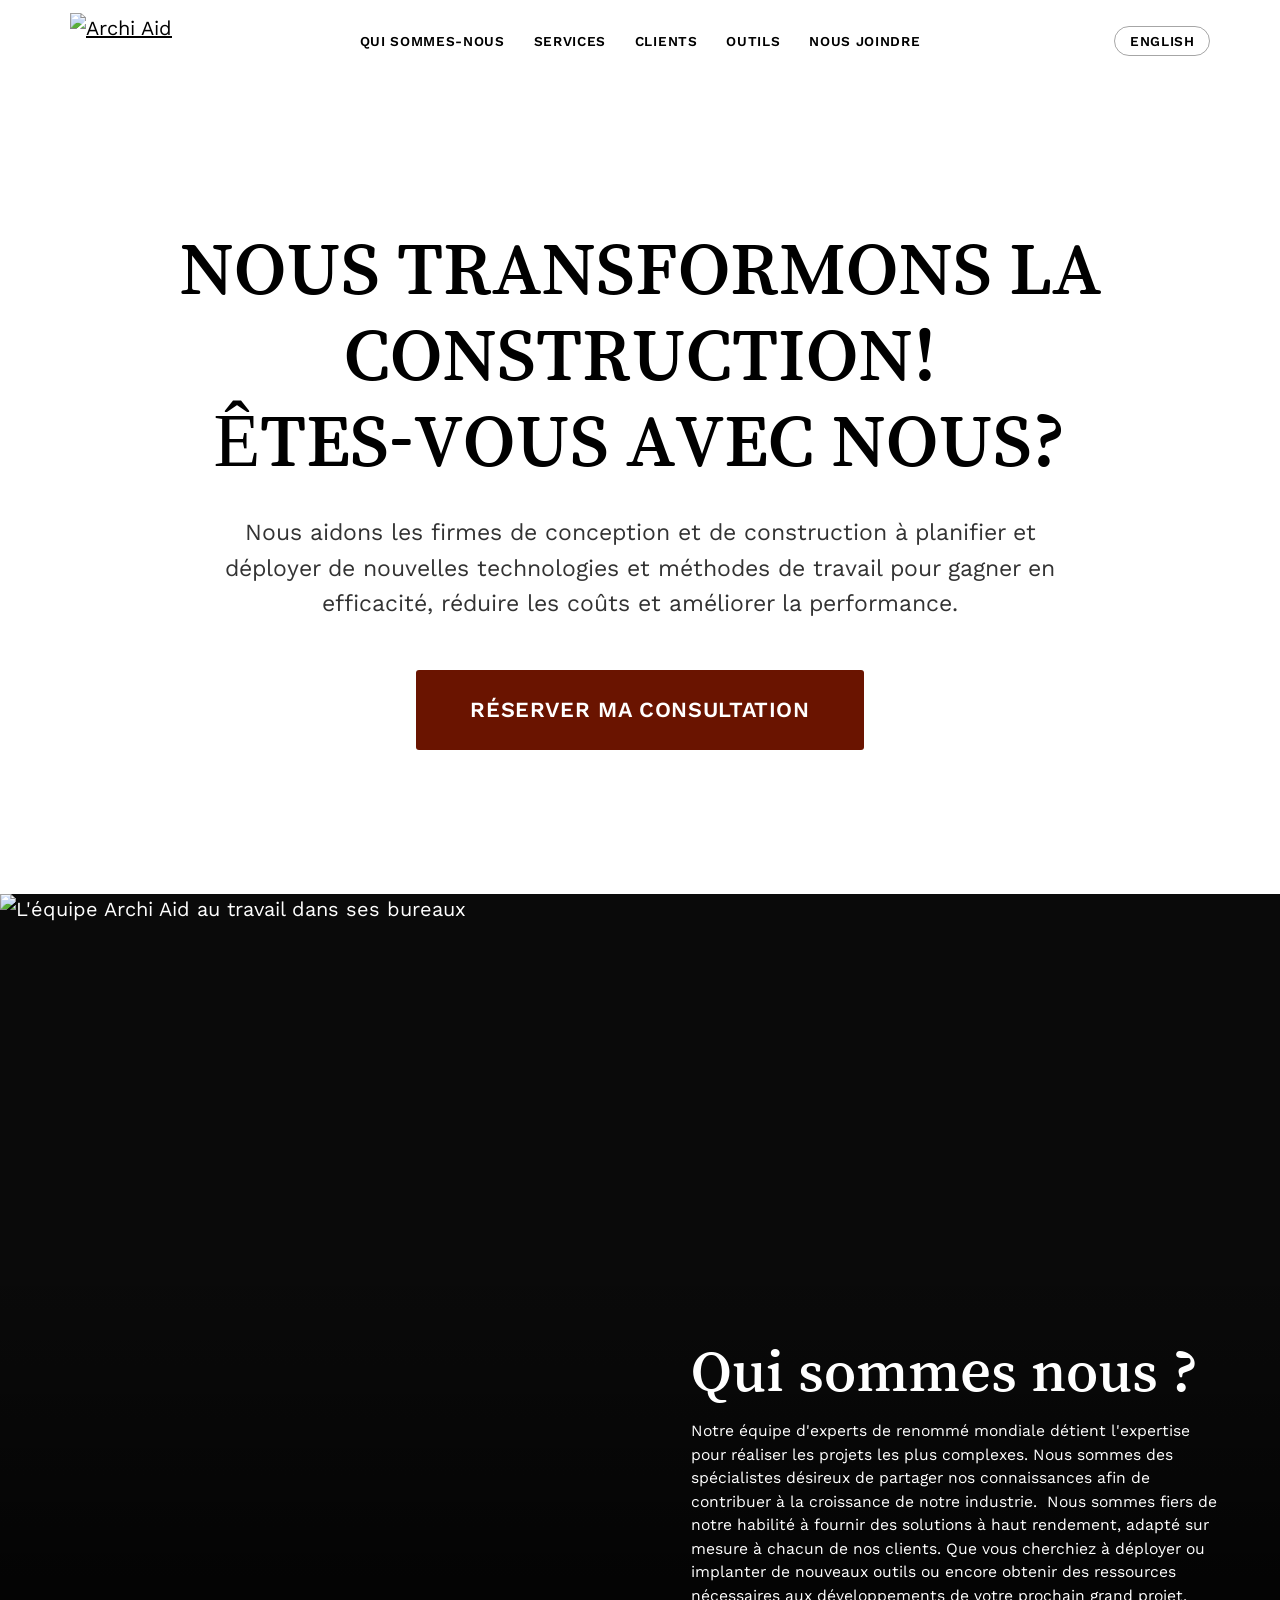
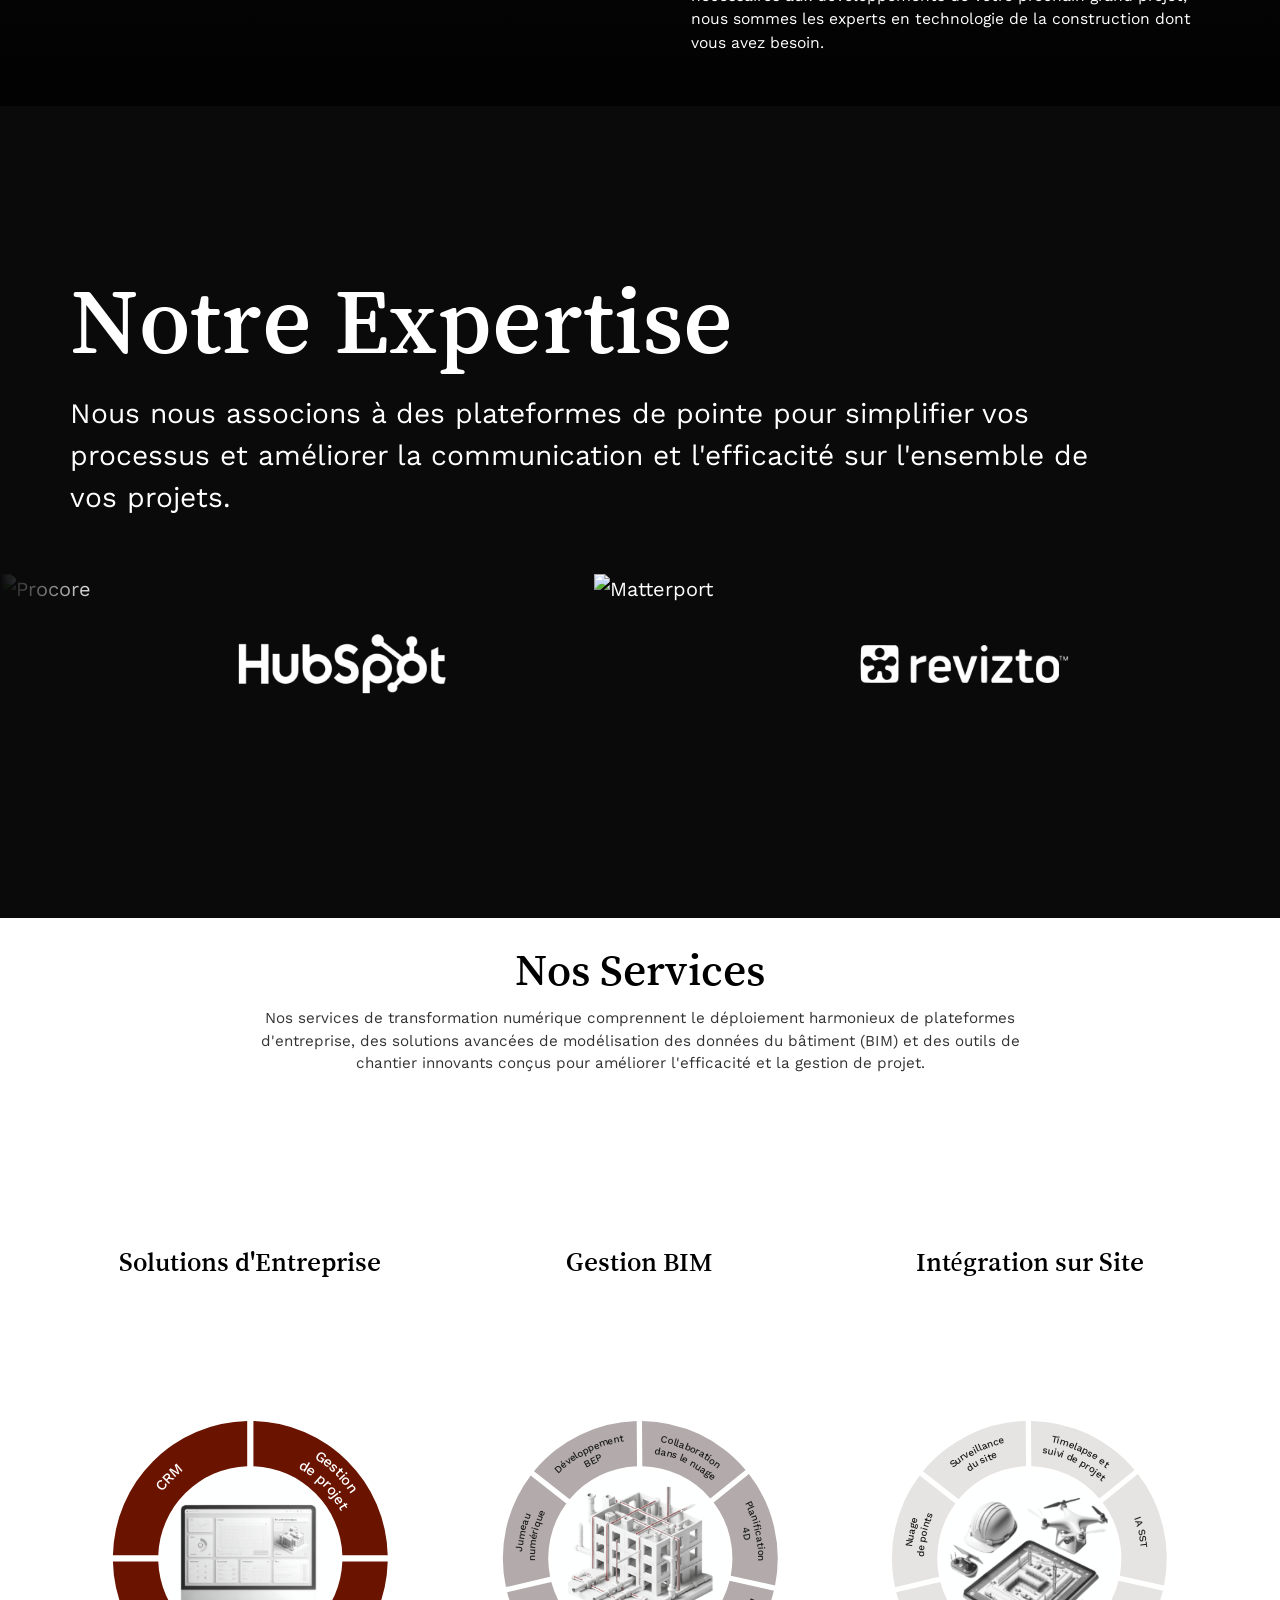
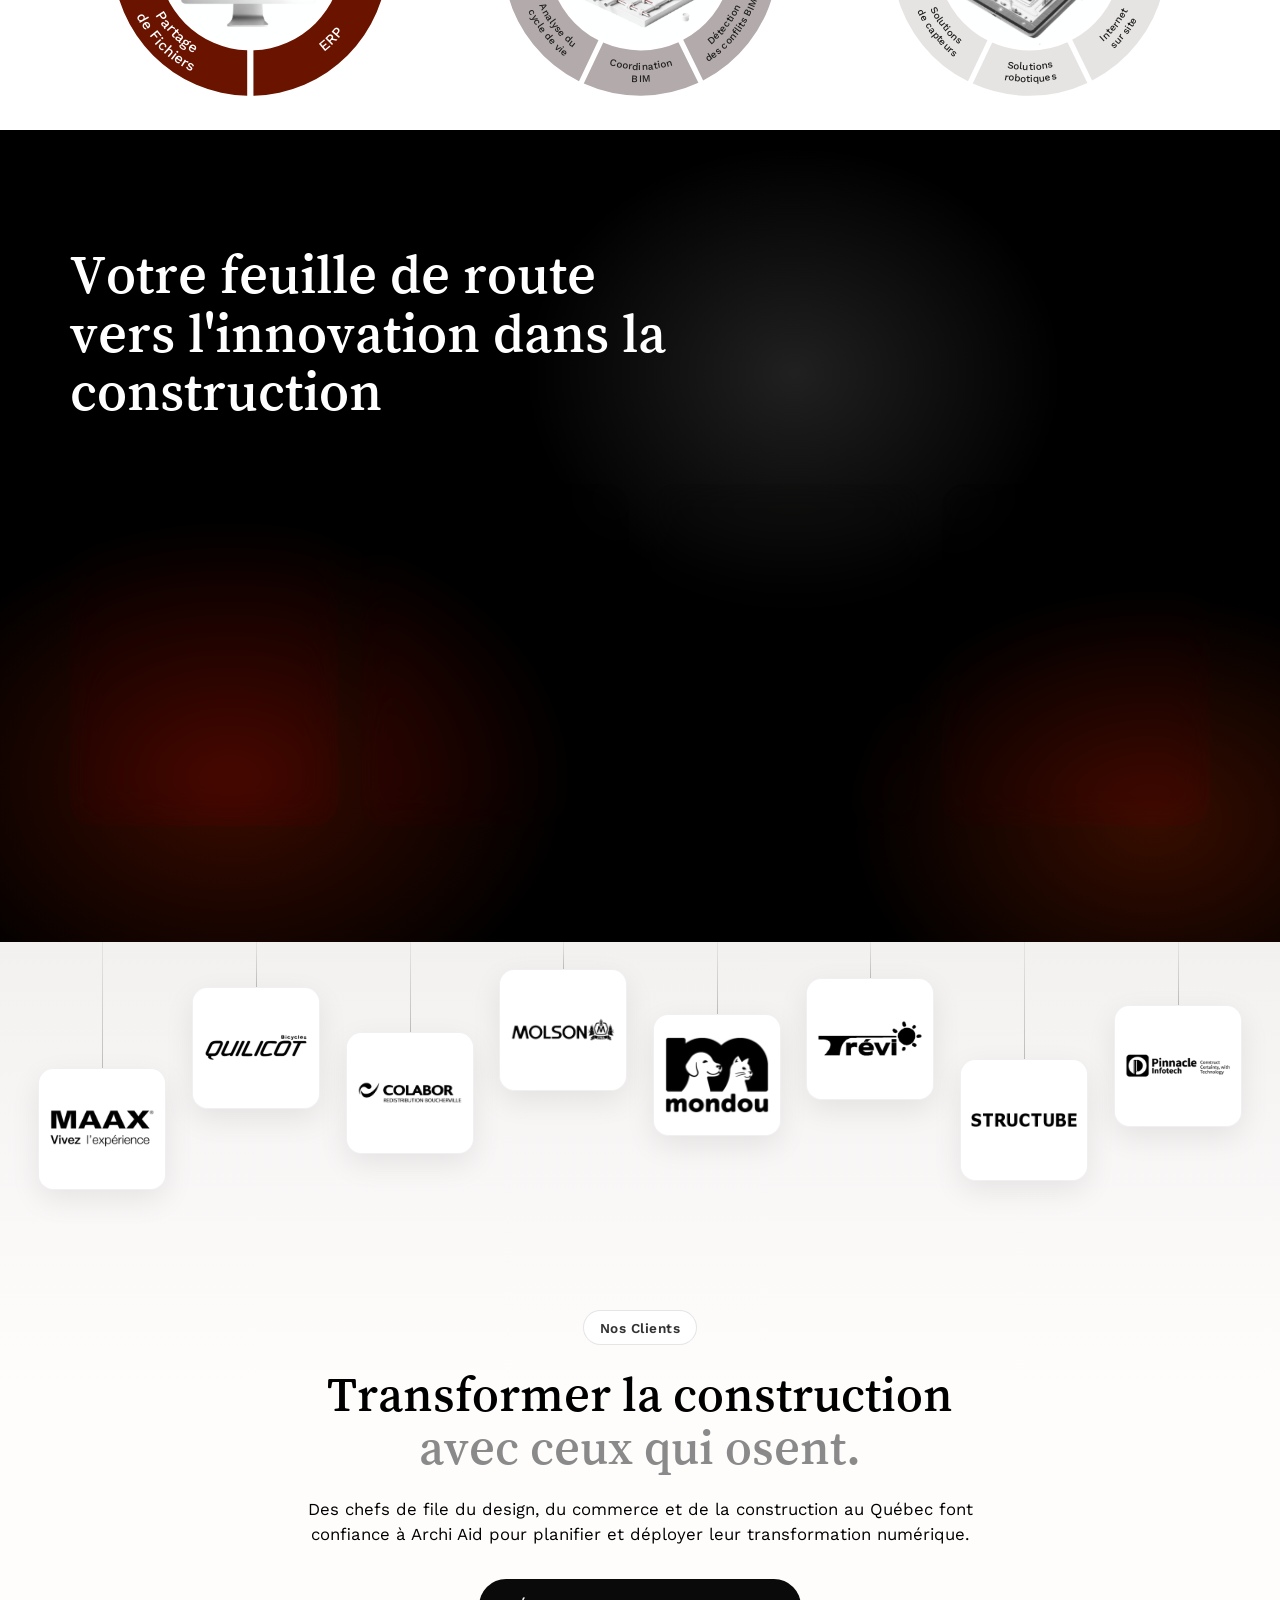
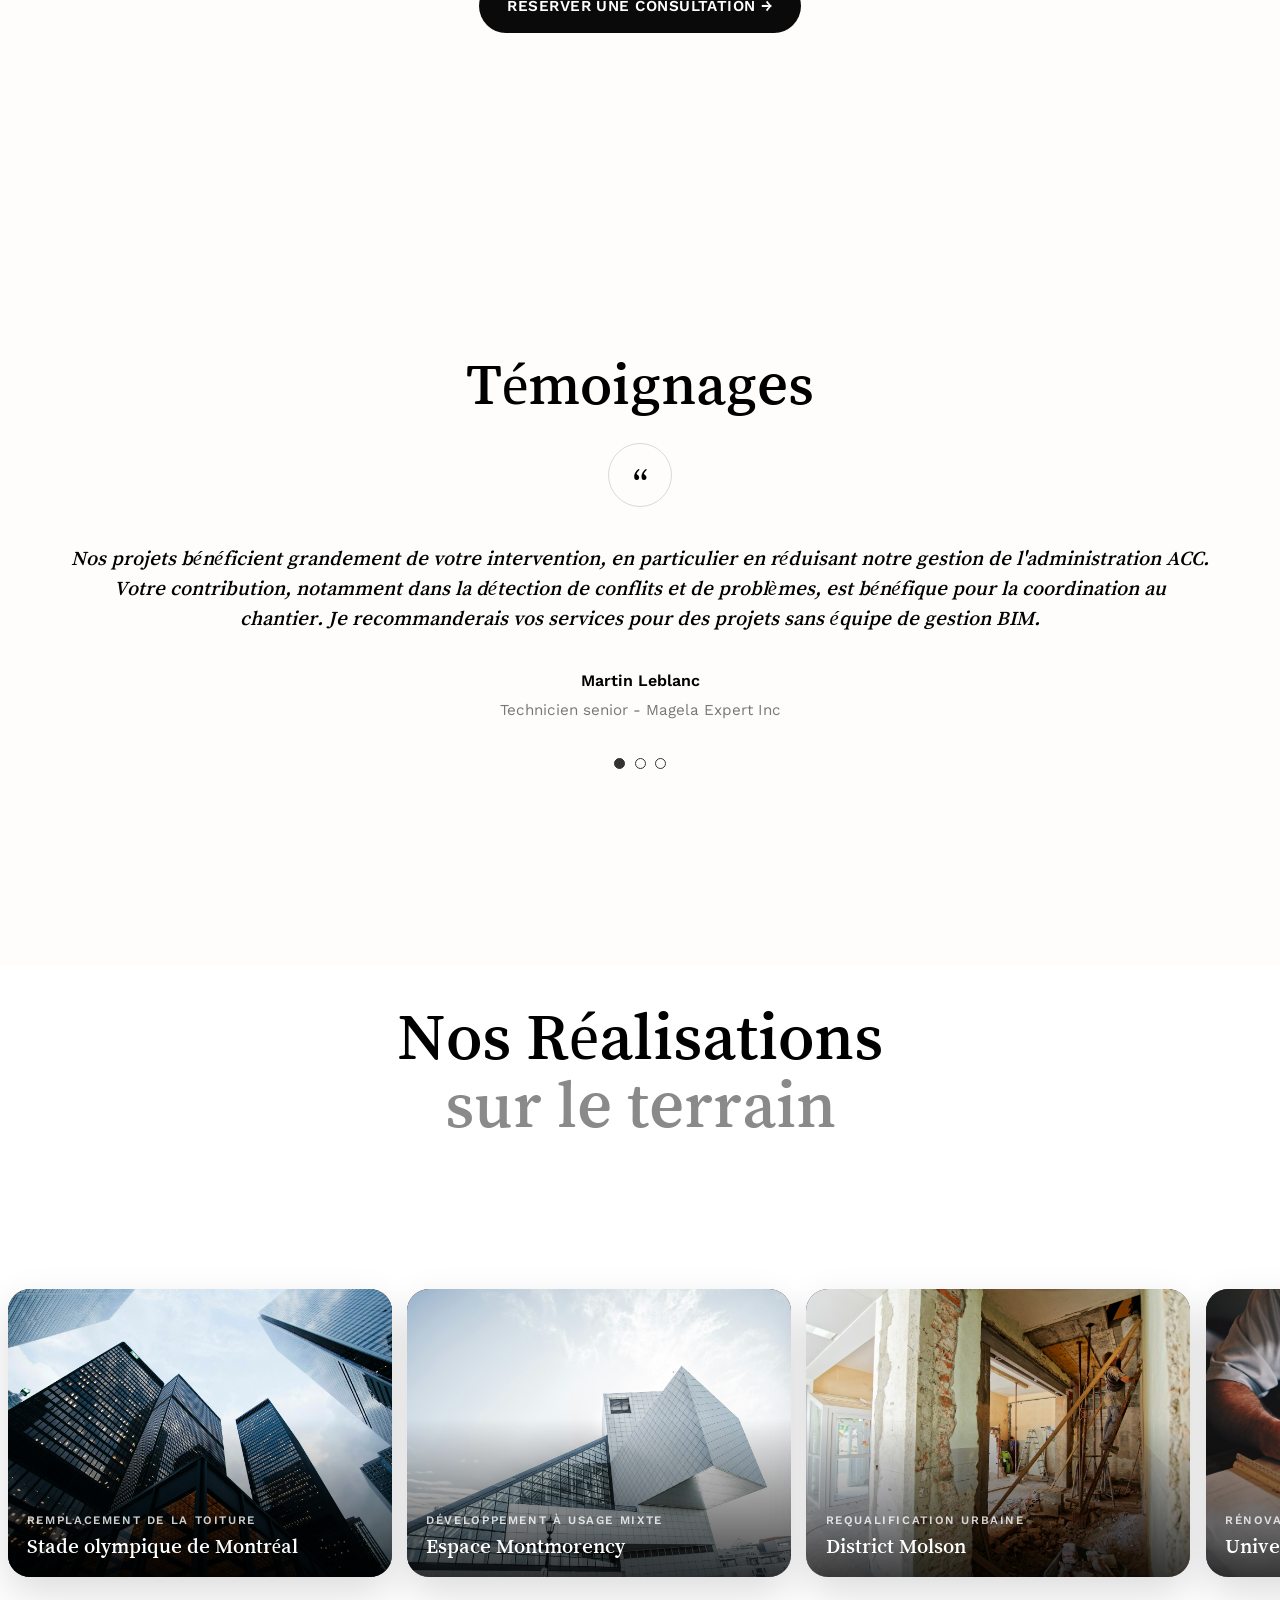
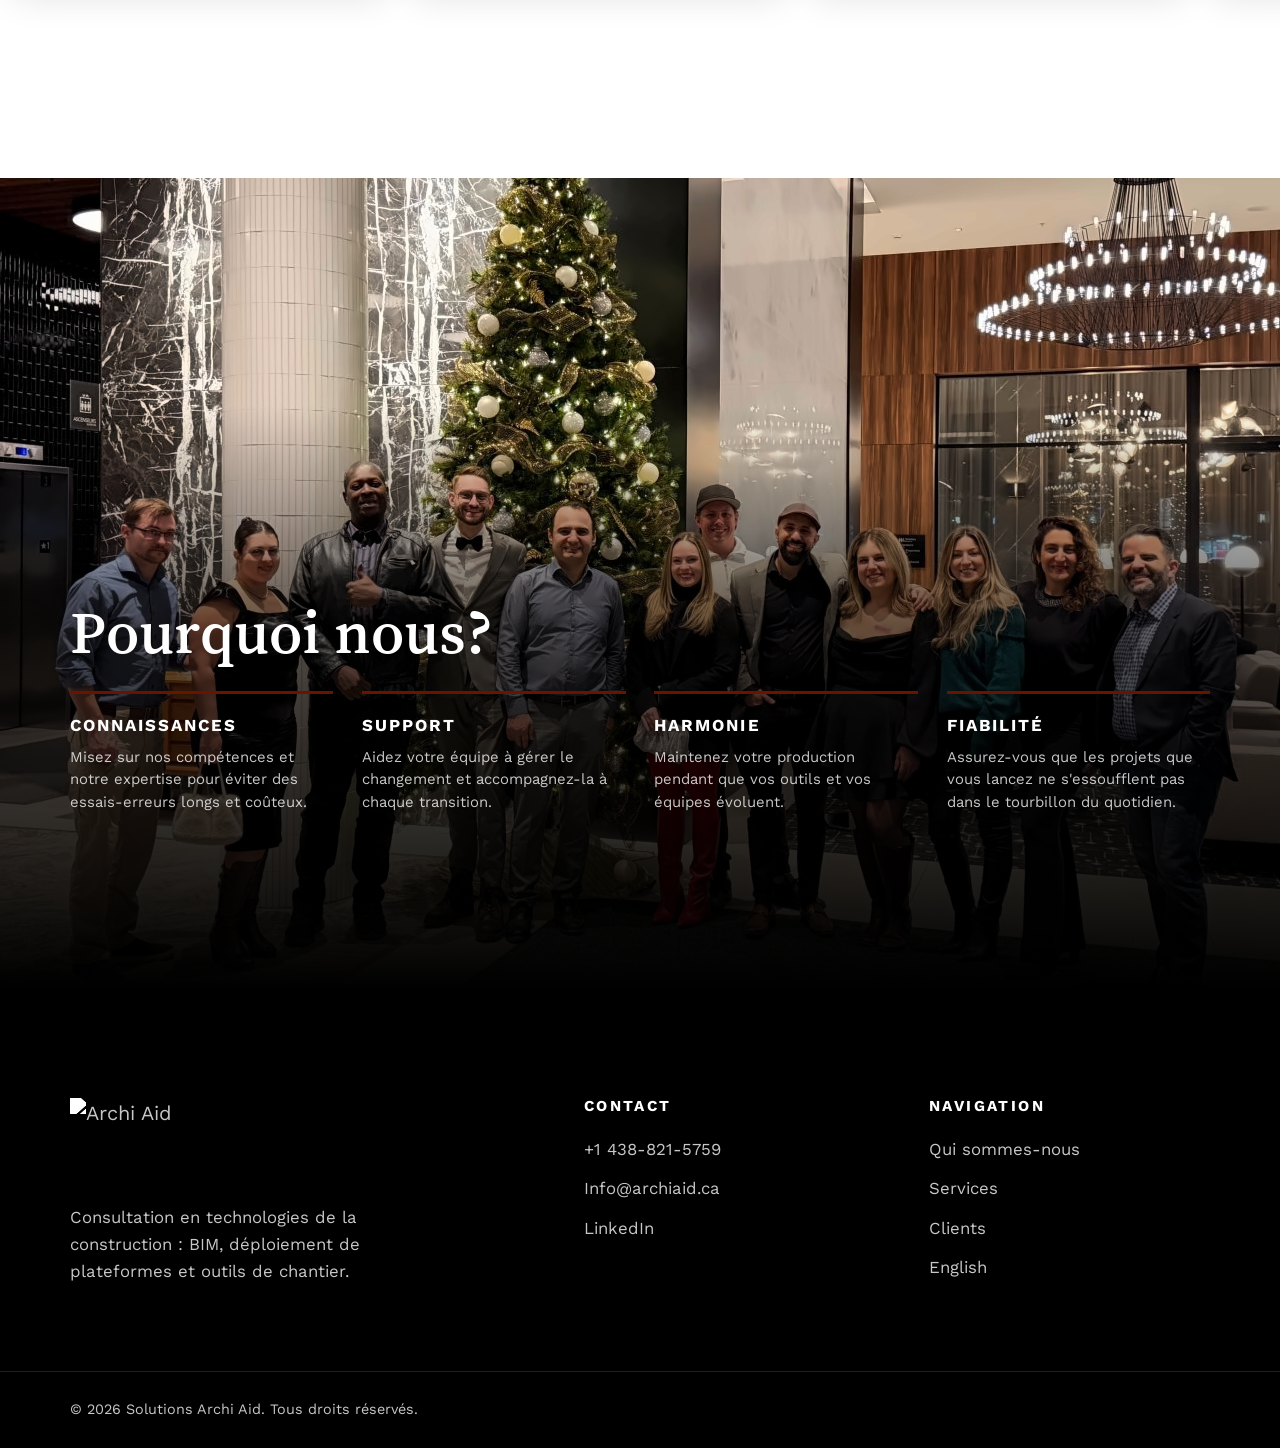
==== commit f1bc33b9: "Réalisations : sept projets en défilement continu, fiche détaillée au clic Cartes image + titre qui " ====
--- a/fr/index.html
+++ b/fr/index.html
@@ -272,54 +272,7 @@
       <div class="container">
         <h2 class="projects-title">Nos Réalisations<br><span class="muted">sur le terrain</span></h2>
       </div>
-      <div class="project-carousel">
-        <button type="button" class="carousel-arrow prev" data-track="project-track" data-dir="-1" aria-label="Projets précédents">&larr;</button>
-        <div class="project-track" id="project-track">
-          <article class="project-card">
-            <img src="../assets/img/projects/bim-coordination.jpg" alt="">
-            <div class="project-text">
-              <h3>Coordination BIM</h3>
-              <p>Coordination de maquettes et détection de conflits sur des projets commerciaux d'envergure.</p>
-            </div>
-          </article>
-          <article class="project-card">
-            <img src="../assets/img/projects/platform-rollouts.jpg" alt="">
-            <div class="project-text">
-              <h3>Déploiements de plateformes</h3>
-              <p>Implantation de plateformes de gestion de la construction à l'échelle de l'entreprise, du pilote à l'adoption.</p>
-            </div>
-          </article>
-          <article class="project-card">
-            <img src="../assets/img/projects/field-digitization.jpg" alt="">
-            <div class="project-text">
-              <h3>Numérisation du chantier</h3>
-              <p>Relier les chantiers au bureau grâce aux outils de capture, de suivi et de rapports.</p>
-            </div>
-          </article>
-          <article class="project-card">
-            <img src="../assets/img/projects/site-monitoring.jpg" alt="">
-            <div class="project-text">
-              <h3>Surveillance de chantier</h3>
-              <p>Caméras, timelapse et captures 360° pour suivre les chantiers actifs de n'importe où.</p>
-            </div>
-          </article>
-          <article class="project-card">
-            <img src="../assets/img/projects/4d-planning.jpg" alt="">
-            <div class="project-text">
-              <h3>Planification 4D</h3>
-              <p>Lier la maquette à l'échéancier pour séquencer les travaux avant la première coulée.</p>
-            </div>
-          </article>
-          <article class="project-card">
-            <img src="../assets/img/projects/as-built-survey.jpg" alt="">
-            <div class="project-text">
-              <h3>Relevés tel-que-construit</h3>
-              <p>Balayage laser et nuages de points pour documenter l'existant avant une rénovation.</p>
-            </div>
-          </article>
-        </div>
-        <button type="button" class="carousel-arrow next" data-track="project-track" data-dir="1" aria-label="Projets suivants">&rarr;</button>
-      </div>
+      <div class="project-marquee" id="project-marquee" aria-label="Nos projets"></div>
     </section>
 
     <!-- ===== Pourquoi nous? — fond #1e1e1e ===== -->
@@ -421,5 +374,6 @@
   </div>
 
   <script src="../js/main.js"></script>
+  <script src="../js/projects.js"></script>
 </body>
 </html>
--- a/css/styles.css
+++ b/css/styles.css
@@ -855,7 +855,7 @@
 }
 .testimonial-dots button[aria-selected="true"] { background: #333333; }
 
-/* ---------- Réalisations (carrousel de grandes photos, texte blanc dans la carte) ---------- */
+/* ---------- Réalisations (cartes qui défilent en continu, fenêtre de détail) ---------- */
 .section-white { background: #ffffff; color: var(--text-dark); }
 #highlights {
   justify-content: flex-start;
@@ -869,38 +869,46 @@
 }
 .projects-title .muted { color: #8a8a8a; }
 
-.project-carousel {
-  position: relative;
+/* La bande : deux fois la série de cartes, animée d'une demi-largeur (même principe que les logos) */
+.project-marquee {
   flex: 1;
   display: flex;
   align-items: center;
   width: 100%;
+  overflow: hidden;
 }
 .project-track {
   --gap: clamp(0.8rem, 1.2vw, 1.4rem);
   display: flex;
   gap: var(--gap);
-  width: 100%;
-  padding-inline: 70px;
-  scroll-padding-inline: 70px;   /* l'accrochage respecte la marge */
-  overflow-x: auto;
-  scroll-snap-type: x mandatory;
-  scroll-behavior: smooth;
-  scrollbar-width: none;
-  -webkit-overflow-scrolling: touch;
-}
-.project-track::-webkit-scrollbar { display: none; }
+  width: max-content;
+  padding-inline: calc(var(--gap) / 2);
+  animation: project-scroll 90s linear infinite;
+}
+.project-marquee:hover .project-track,
+.project-marquee:focus-within .project-track { animation-play-state: paused; }
+@keyframes project-scroll {
+  from { transform: translateX(0); }
+  to { transform: translateX(calc(-50% - var(--gap) / 2)); }
+}
+
 .project-card {
   position: relative;
-  flex: 0 0 calc((100% - 2 * var(--gap)) / 3);   /* trois cartes visibles */
-  scroll-snap-align: start;
-  aspect-ratio: 1 / 1;
+  flex: 0 0 clamp(280px, 30vw, 460px);
+  aspect-ratio: 4 / 3;
   max-height: calc(100vh - 88px - 220px);
   border-radius: 22px;
   overflow: hidden;
   background: #222;
   box-shadow: 0 16px 40px rgba(0, 0, 0, 0.14);
-}
+  border: none;
+  padding: 0;
+  cursor: pointer;
+  text-align: left;
+  font: inherit;
+  color: #ffffff;
+}
+.project-card:focus-visible { outline: 3px solid var(--accent); outline-offset: 3px; }
 .project-card img {
   position: absolute;
   inset: 0;
@@ -910,12 +918,12 @@
   transition: transform 0.6s cubic-bezier(0.2, 0.8, 0.2, 1);
 }
 .project-card:hover img { transform: scale(1.06); }
-/* Voile sombre en bas pour la lisibilité du texte blanc */
+/* Voile sombre en bas pour la lisibilité du titre blanc */
 .project-card::after {
   content: "";
   position: absolute;
   inset: 0;
-  background: linear-gradient(180deg, rgba(0, 0, 0, 0) 40%, rgba(0, 0, 0, 0.72) 100%);
+  background: linear-gradient(180deg, rgba(0, 0, 0, 0) 45%, rgba(0, 0, 0, 0.75) 100%);
 }
 .project-text {
   position: absolute;
@@ -923,52 +931,104 @@
   right: 0;
   bottom: 0;
   z-index: 1;
+  display: flex;
+  flex-direction: column;
+  gap: 0.3rem;
   padding: clamp(1.2rem, 2vmin, 1.8rem);
+}
+.project-kicker {
+  font-size: clamp(0.72rem, 1vmin, 0.85rem);
+  font-weight: 600;
+  letter-spacing: 0.14em;
+  text-transform: uppercase;
+  color: rgba(255, 255, 255, 0.8);
+}
+.project-title {
+  font-family: var(--font-heading);
+  font-size: clamp(1.3rem, 2.2vmin, 1.9rem);
+  line-height: 1.15;
   color: #ffffff;
 }
-.project-text h3 {
+
+/* Fenêtre de détail : texte à gauche, image à droite */
+.modal.project-modal {
+  position: relative;
+  width: min(1120px, 100%);
+  max-height: min(88vh, 900px);
+  display: grid;
+  grid-template-columns: minmax(0, 1.1fr) minmax(0, 1fr);
+}
+.project-modal .modal-close {
+  position: absolute;
+  top: 0.8rem;
+  right: 0.9rem;
+  z-index: 2;
+  width: 40px;
+  height: 40px;
+  border-radius: 50%;
+  background: rgba(255, 255, 255, 0.92);
+  color: var(--text-dark);
+  font-size: 1.5rem;
+  display: grid;
+  place-items: center;
+  padding: 0;
+  box-shadow: 0 4px 14px rgba(0, 0, 0, 0.2);
+}
+.project-modal .modal-close:hover { background: var(--accent); color: #ffffff; }
+.project-modal-text {
+  padding: clamp(1.6rem, 3vw, 2.6rem);
+  overflow-y: auto;
+  min-height: 0;
+}
+.project-modal-text .modal-kicker {
+  display: inline-block;
+  font-size: 0.75rem;
+  font-weight: 700;
+  letter-spacing: 0.14em;
+  text-transform: uppercase;
+  color: var(--accent);
+  margin-bottom: 0.5rem;
+}
+.project-modal-text h3 {
+  font-size: clamp(1.8rem, 3vw, 2.6rem);
+  line-height: 1.1;
+  margin-bottom: 1.2rem;
+}
+.project-modal-body h4 {
   font-family: var(--font-body);
-  font-size: clamp(1.05rem, 1.7vmin, 1.4rem);
+  font-size: 0.95rem;
   font-weight: 700;
-  color: #ffffff;
-  margin-bottom: 0.45rem;
-}
-.project-text p {
-  font-size: clamp(0.82rem, 1.2vmin, 1rem);
-  line-height: 1.45;
-  color: rgba(255, 255, 255, 0.85);
-  margin: 0;
-}
-/* Flèches posées sur les bords du carrousel */
-.carousel-arrow {
-  position: absolute;
-  top: 50%;
-  transform: translateY(-50%);
-  z-index: 2;
-  width: 56px;
-  height: 56px;
-  border-radius: 50%;
-  border: none;
-  background: #0a0a0a;
-  color: #ffffff;
-  font-size: 1.4rem;
-  cursor: pointer;
-  box-shadow: 0 10px 26px rgba(0, 0, 0, 0.28);
-  transition: background 0.25s ease, opacity 0.25s ease, transform 0.25s ease;
-}
-.carousel-arrow.prev { left: 14px; }
-.carousel-arrow.next { right: 14px; }
-.carousel-arrow:hover { background: var(--accent); transform: translateY(-50%) scale(1.06); }
-.carousel-arrow[disabled] { opacity: 0; pointer-events: none; }
+  margin: 1.3rem 0 0.5rem;
+}
+.project-modal-body h4:first-child { margin-top: 0; }
+.project-modal-body p,
+.project-modal-body li {
+  font-size: 0.92rem;
+  line-height: 1.55;
+  color: var(--text-grey);
+}
+.project-modal-body ul { padding-left: 1.2rem; margin: 0; }
+.project-modal-body li { margin-bottom: 0.3rem; }
+.project-modal-image {
+  min-height: 0;
+  background: #111;
+}
+.project-modal-image img {
+  display: block;
+  width: 100%;
+  height: 100%;
+  object-fit: cover;
+}
 
 @media (max-width: 960px) {
-  .project-track { padding-inline: 32px; scroll-padding-inline: 32px; }
-  .project-card { flex-basis: calc((100% - var(--gap)) / 2); }
+  .project-card { flex-basis: clamp(260px, 44vw, 400px); }
+  .modal.project-modal { grid-template-columns: 1fr; grid-template-rows: 220px minmax(0, 1fr); max-height: 92vh; }
+  .project-modal-image { order: -1; }
+  .project-modal .modal-close { background: rgba(255, 255, 255, 0.92); }
 }
 @media (max-width: 680px) {
-  .project-track { padding-inline: 20px; scroll-padding-inline: 20px; }
-  .project-card { flex-basis: 84vw; aspect-ratio: 4 / 3; }
-  .carousel-arrow { width: 44px; height: 44px; }
+  .project-card { flex-basis: 78vw; }
+  .project-track { animation-duration: 70s; }
 }
 
 /* ---------- Pourquoi nous (photo + texte dans une seule fenêtre, sans défiler) ---------- */
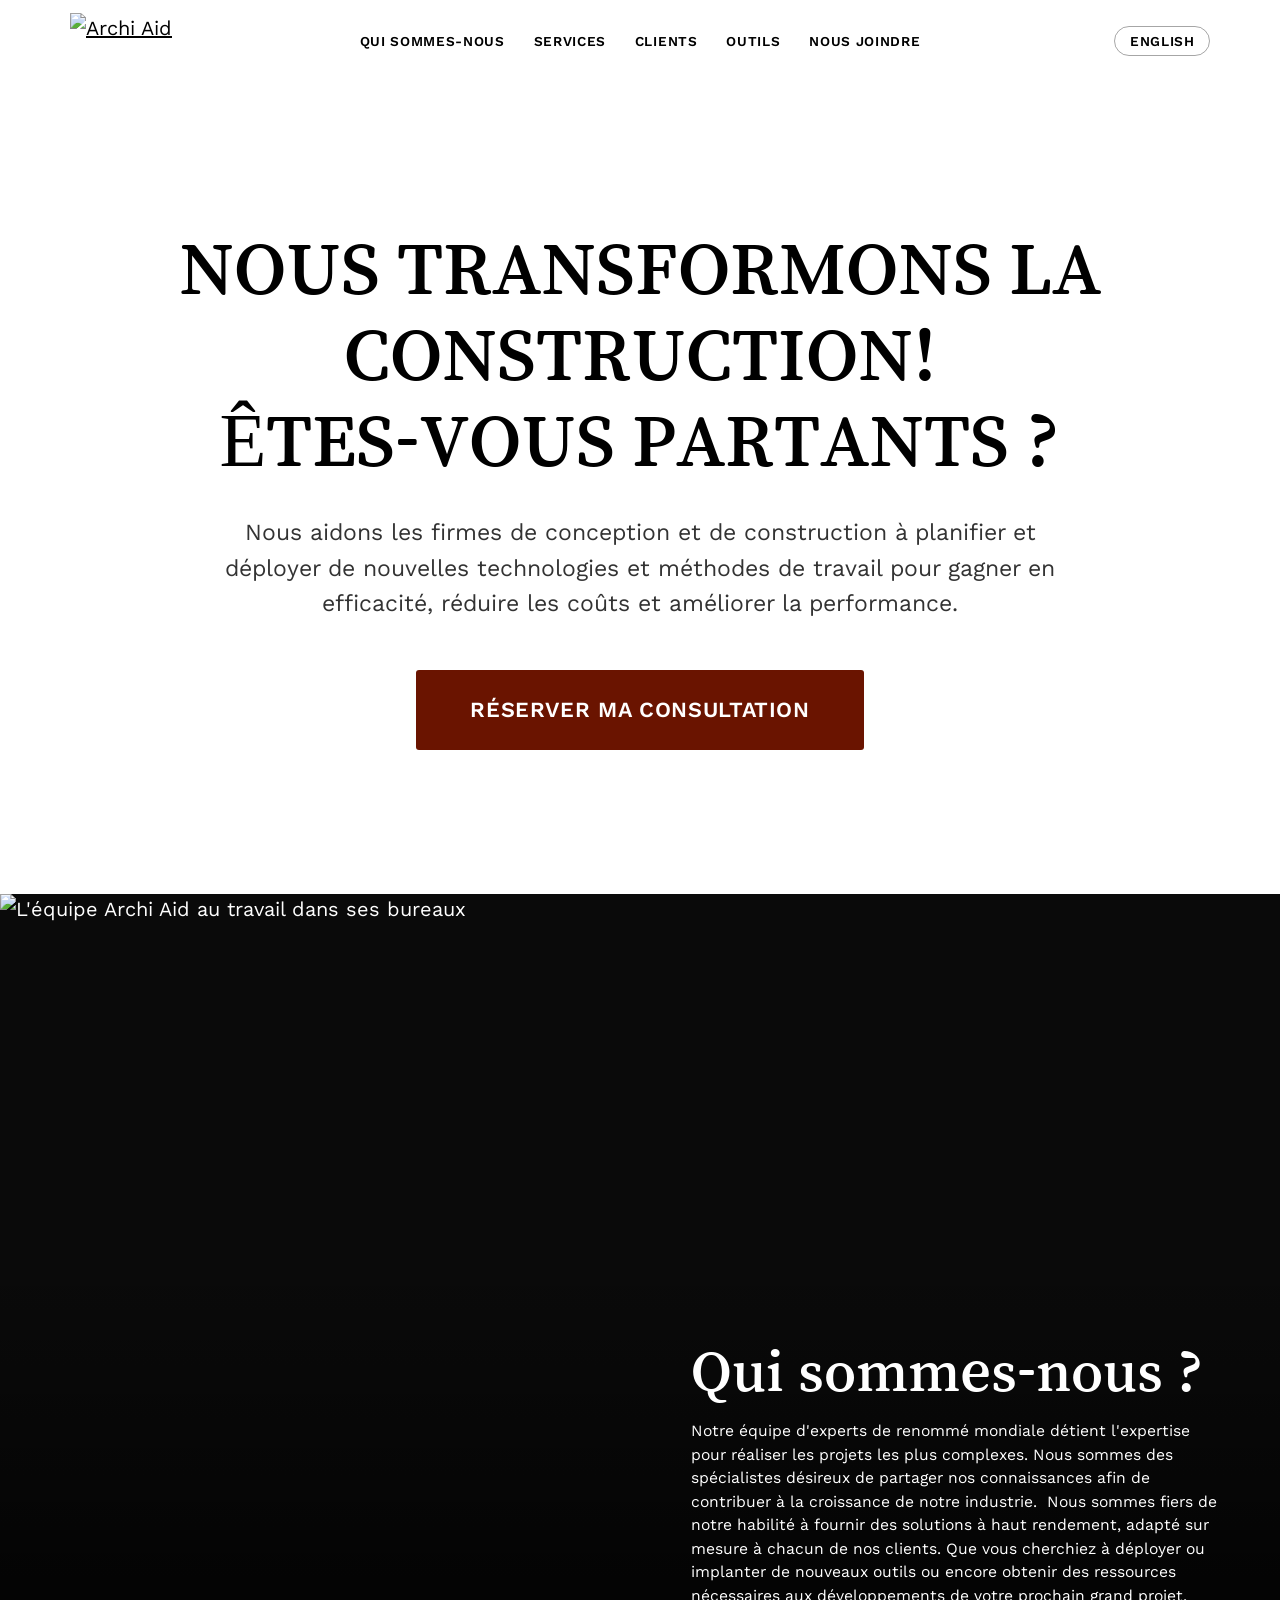
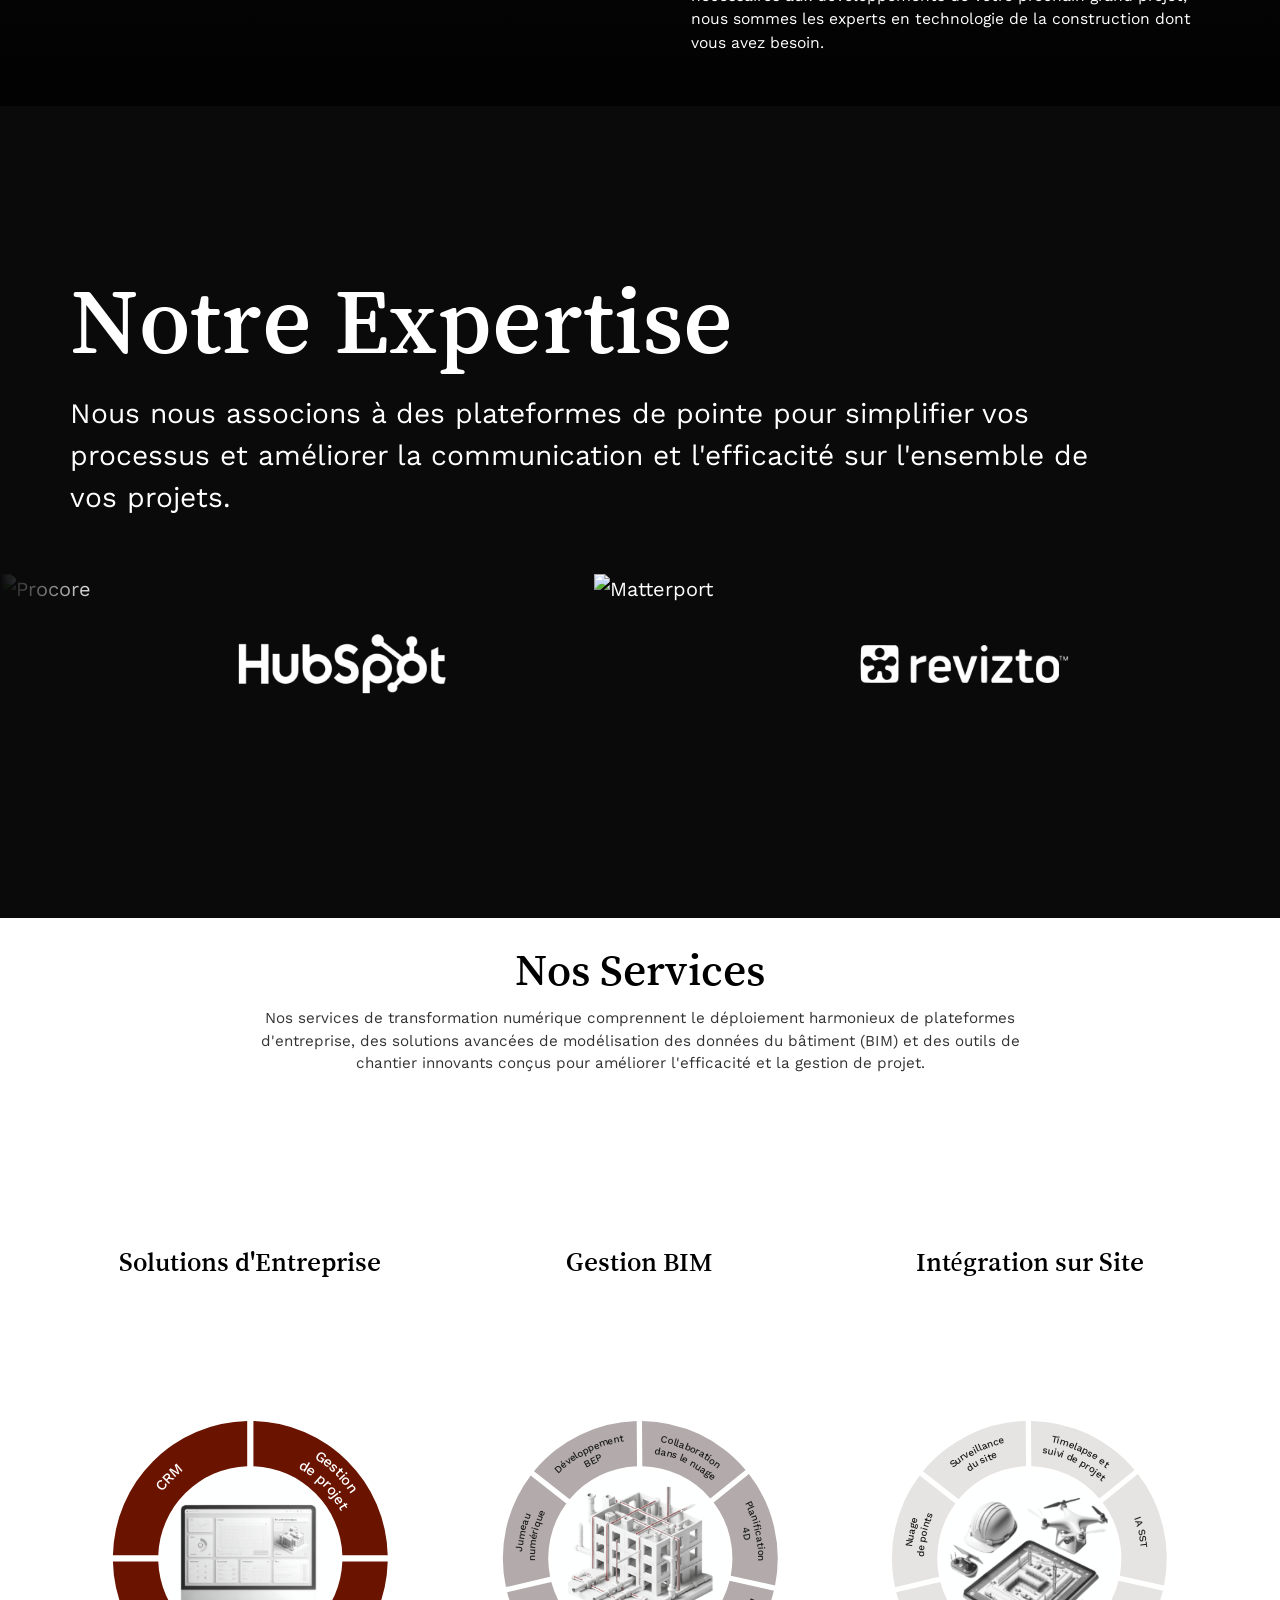
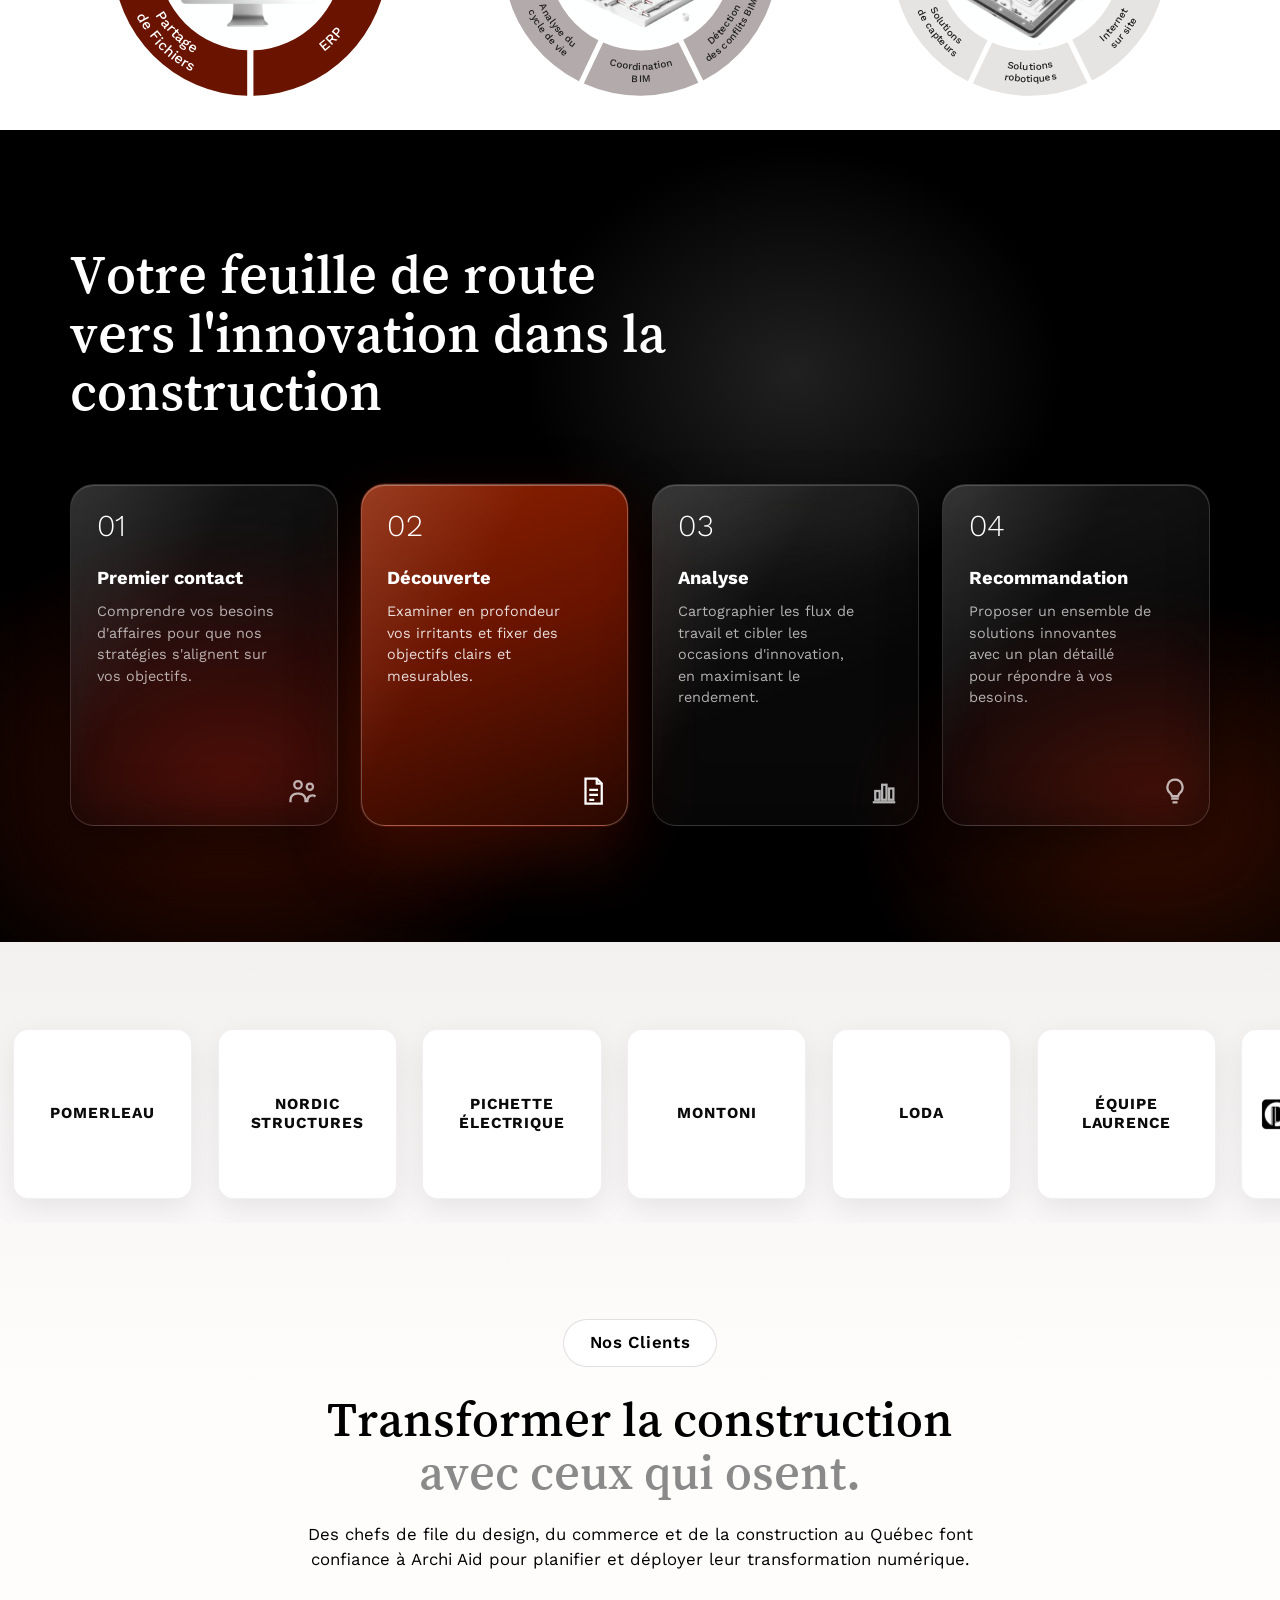
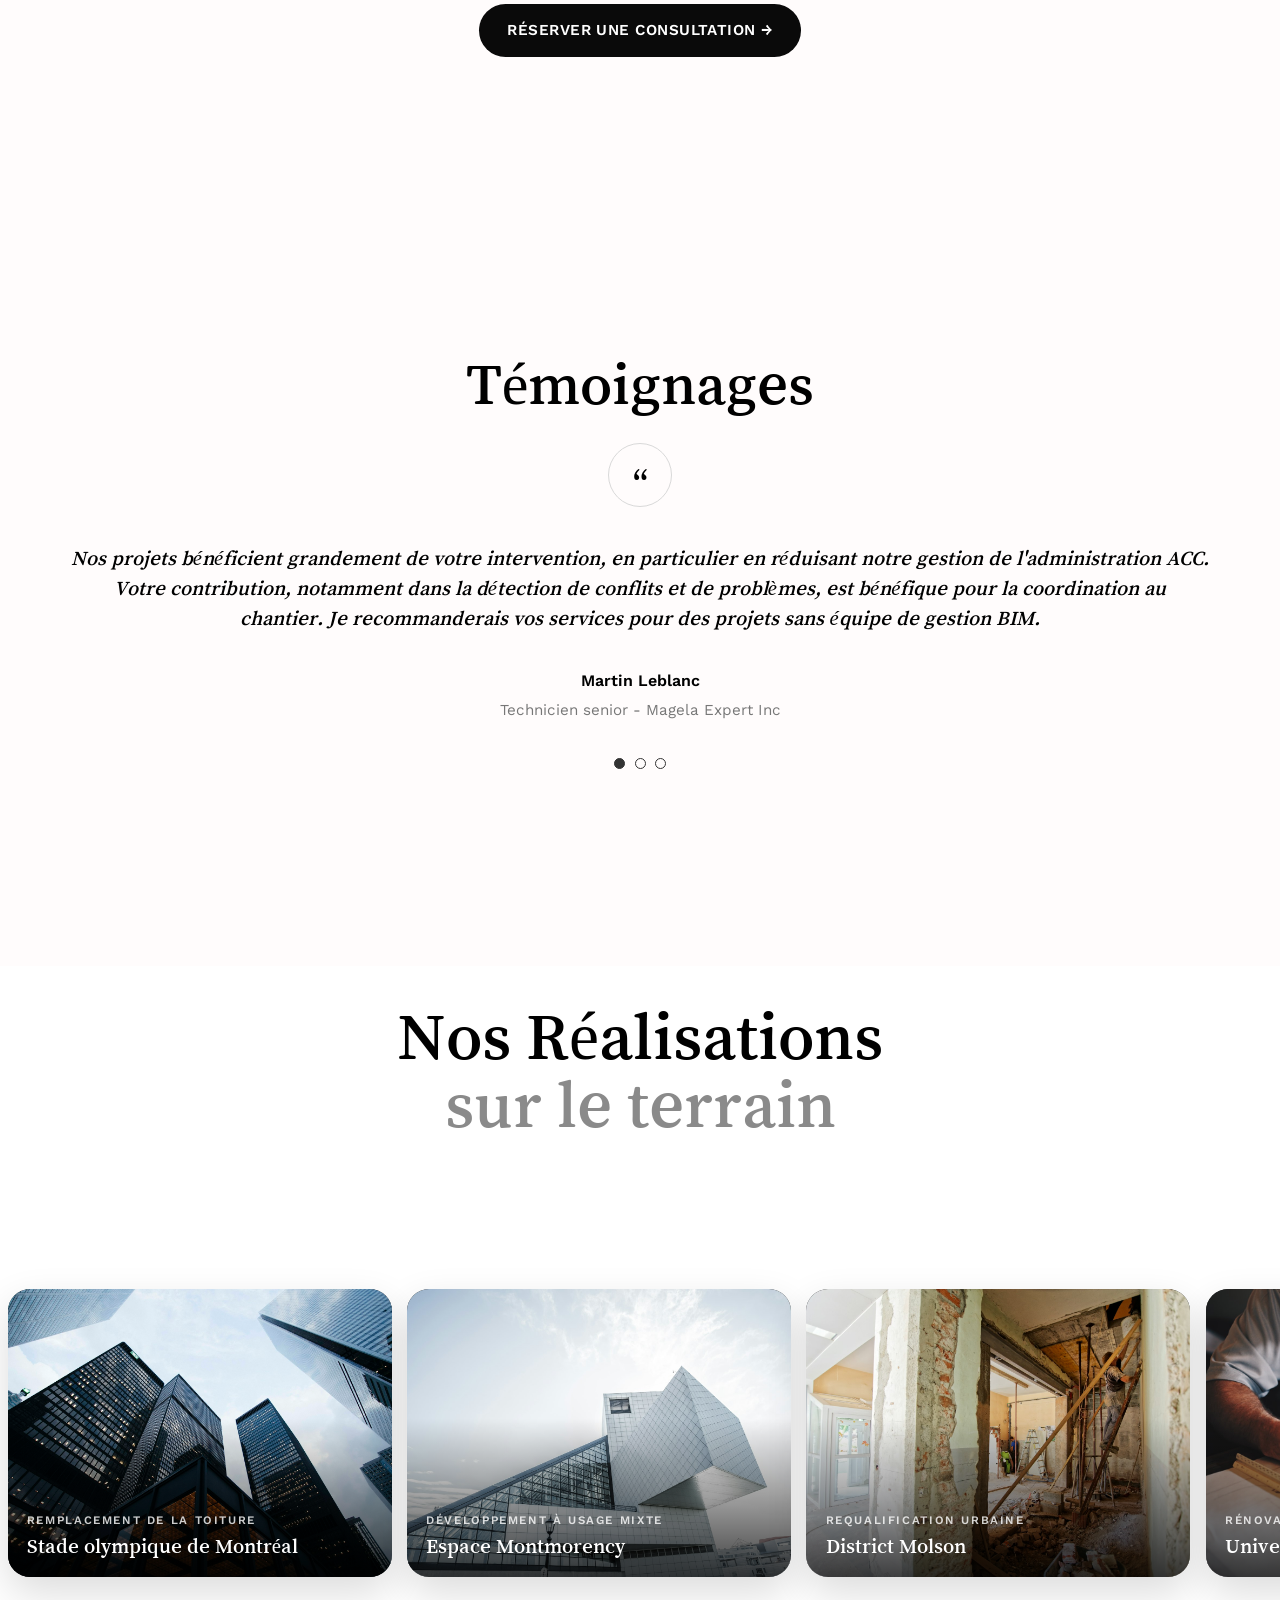
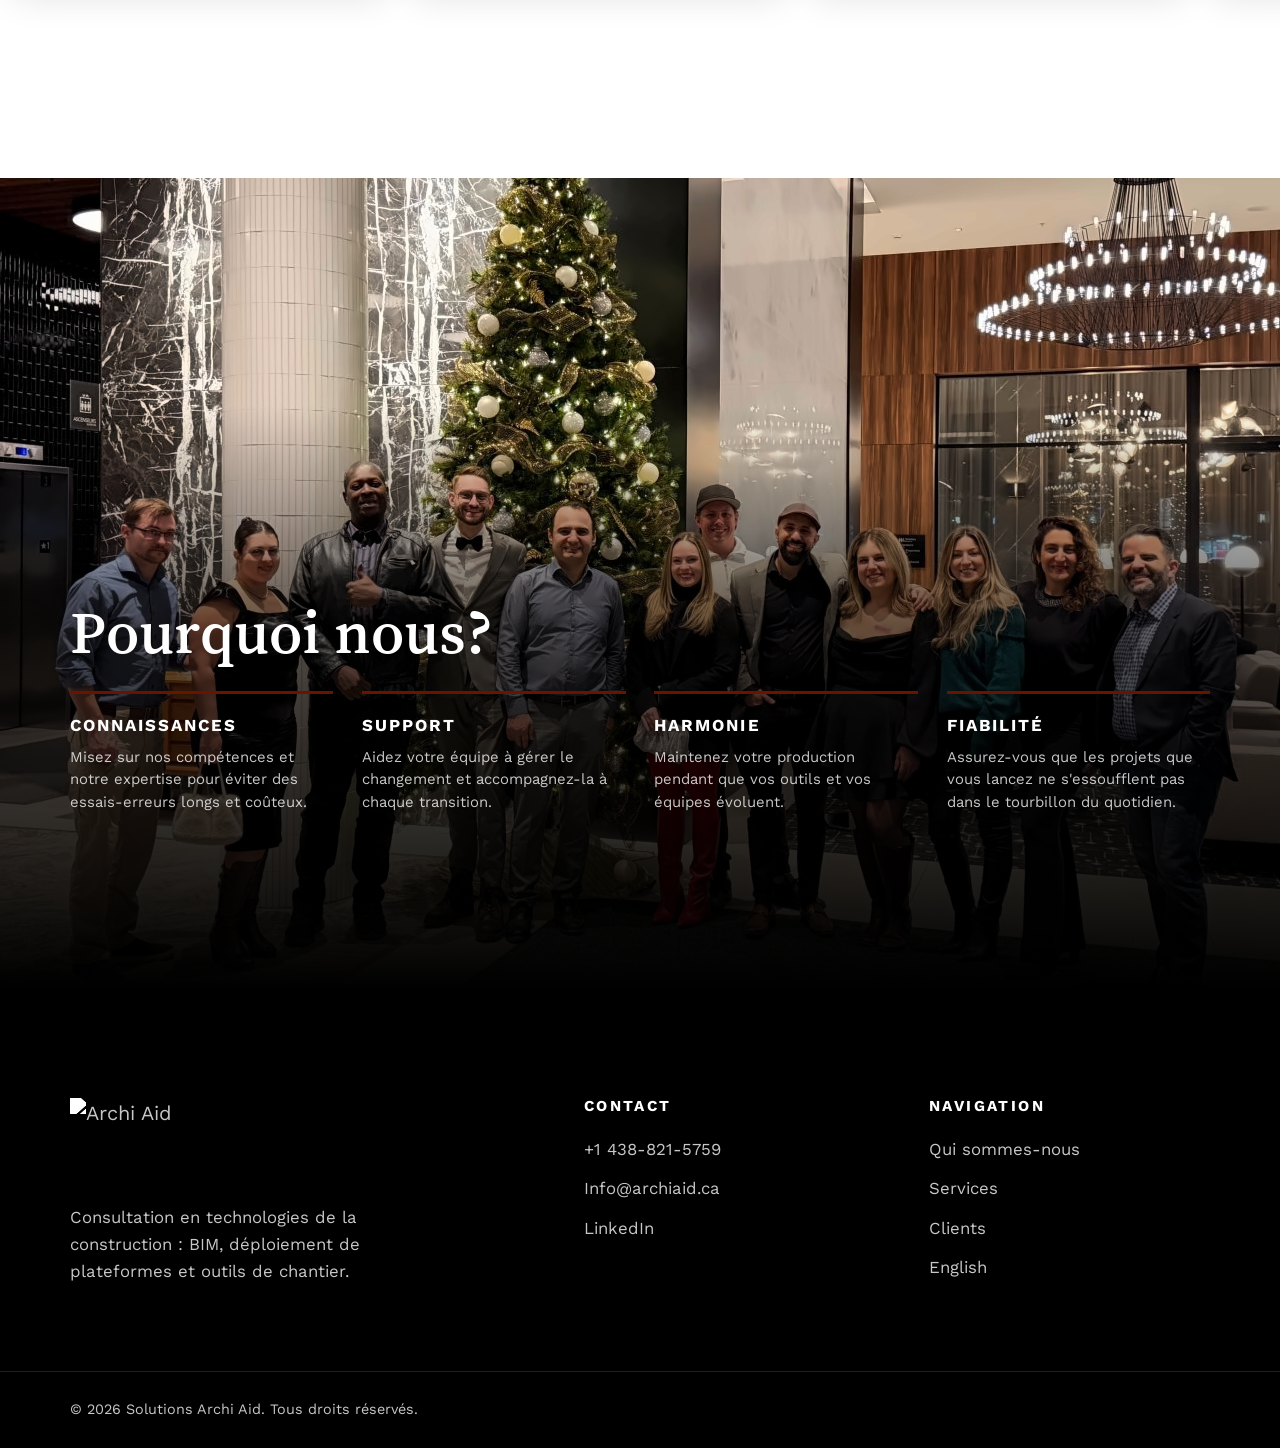
==== commit ad44829f: "Clients en cartes défilantes, nouveaux clients en premier ; textes du héros et de « Qui sommes-nous " ====
--- a/fr/index.html
+++ b/fr/index.html
@@ -42,7 +42,7 @@
       <div class="container hero-inner">
         <h1>
           <span class="line">NOUS TRANSFORMONS LA CONSTRUCTION!</span>
-          <span class="line">ÊTES-VOUS AVEC NOUS?</span>
+          <span class="line">ÊTES-VOUS PARTANTS&nbsp;?</span>
         </h1>
         <p class="hero-lead">
           Nous aidons les firmes de conception et de construction à planifier et déployer
@@ -57,7 +57,7 @@
     <section class="about-section" id="about">
       <img class="about-banner" src="../assets/img/who-we-are.png" alt="L'équipe Archi Aid au travail dans ses bureaux">
       <div class="about-text">
-        <h2>Qui sommes nous ?</h2>
+        <h2>Qui sommes-nous&nbsp;?</h2>
         <p>
           Notre équipe d'experts de renommé mondiale détient l'expertise pour réaliser les
           projets les plus complexes. Nous sommes des spécialistes désireux de partager
@@ -204,31 +204,41 @@
 
     <!-- ===== Nos Clients — fond #fffcfc ===== -->
     <section class="section section-offwhite" id="clients">
-      <div class="logo-wall" aria-label="Logos de nos clients">
-          <div class="logo-col">
-            <div class="logo-card"><img src="../assets/img/clients/cropped/Bain-Maax.png" alt="Bain Maax"></div>
-          </div>
-          <div class="logo-col">
-            <div class="logo-card"><img src="../assets/img/clients/cropped/Bicycles-Quilicot.png" alt="Bicycles Quilicot"></div>
-          </div>
-          <div class="logo-col">
-            <div class="logo-card"><img src="../assets/img/clients/cropped/Colabor.png" alt="Colabor"></div>
-          </div>
-          <div class="logo-col">
-            <div class="logo-card"><img src="../assets/img/clients/cropped/Molson.png" alt="Molson"></div>
-          </div>
-          <div class="logo-col">
-            <div class="logo-card"><img src="../assets/img/clients/cropped/Mondou.png" alt="Mondou"></div>
-          </div>
-          <div class="logo-col">
-            <div class="logo-card"><img src="../assets/img/clients/cropped/Trevi.png" alt="Trévi"></div>
-          </div>
-          <div class="logo-col">
-            <div class="logo-card"><img src="../assets/img/clients/cropped/Structube.png" alt="Structube"></div>
-          </div>
-          <div class="logo-col">
-            <div class="logo-card"><img src="../assets/img/clients/cropped/Client-Logo-Website-2.png" alt="Pinnacle Infotech"></div>
-          </div>
+      <div class="logo-marquee" aria-label="Logos de nos clients">
+        <div class="logo-track">
+          <div class="logo-card logo-text" data-logo="pomerleau.png"><span>Pomerleau</span></div>
+          <div class="logo-card logo-text" data-logo="nordic-structures.png"><span>Nordic Structures</span></div>
+          <div class="logo-card logo-text" data-logo="pichette.png"><span>Pichette Électrique</span></div>
+          <div class="logo-card logo-text" data-logo="montoni.png"><span>Montoni</span></div>
+          <div class="logo-card logo-text" data-logo="loda.png"><span>Loda</span></div>
+          <div class="logo-card logo-text" data-logo="equipe-laurence.png"><span>Équipe Laurence</span></div>
+          <div class="logo-card"><img src="../assets/img/clients/cropped/Client-Logo-Website-2.png" alt="Pinnacle Infotech"></div>
+          <div class="logo-card logo-text" data-logo="mecanicaction.png"><span>MécanicAction</span></div>
+          <div class="logo-card logo-text" data-logo="groupe-biophilia.png"><span>Groupe Biophilia</span></div>
+          <div class="logo-card"><img src="../assets/img/clients/cropped/Bain-Maax.png" alt="Bain Maax"></div>
+          <div class="logo-card"><img src="../assets/img/clients/cropped/Bicycles-Quilicot.png" alt="Bicycles Quilicot"></div>
+          <div class="logo-card"><img src="../assets/img/clients/cropped/Colabor.png" alt="Colabor"></div>
+          <div class="logo-card"><img src="../assets/img/clients/cropped/Molson.png" alt="Molson"></div>
+          <div class="logo-card"><img src="../assets/img/clients/cropped/Mondou.png" alt="Mondou"></div>
+          <div class="logo-card"><img src="../assets/img/clients/cropped/Trevi.png" alt="Trévi"></div>
+          <div class="logo-card"><img src="../assets/img/clients/cropped/Structube.png" alt="Structube"></div>
+          <div class="logo-card logo-text" data-logo="pomerleau.png"><span>Pomerleau</span></div>
+          <div class="logo-card logo-text" data-logo="nordic-structures.png"><span>Nordic Structures</span></div>
+          <div class="logo-card logo-text" data-logo="pichette.png"><span>Pichette Électrique</span></div>
+          <div class="logo-card logo-text" data-logo="montoni.png"><span>Montoni</span></div>
+          <div class="logo-card logo-text" data-logo="loda.png"><span>Loda</span></div>
+          <div class="logo-card logo-text" data-logo="equipe-laurence.png"><span>Équipe Laurence</span></div>
+          <div class="logo-card"><img src="../assets/img/clients/cropped/Client-Logo-Website-2.png" alt="Pinnacle Infotech"></div>
+          <div class="logo-card logo-text" data-logo="mecanicaction.png"><span>MécanicAction</span></div>
+          <div class="logo-card logo-text" data-logo="groupe-biophilia.png"><span>Groupe Biophilia</span></div>
+          <div class="logo-card"><img src="../assets/img/clients/cropped/Bain-Maax.png" alt="Bain Maax"></div>
+          <div class="logo-card"><img src="../assets/img/clients/cropped/Bicycles-Quilicot.png" alt="Bicycles Quilicot"></div>
+          <div class="logo-card"><img src="../assets/img/clients/cropped/Colabor.png" alt="Colabor"></div>
+          <div class="logo-card"><img src="../assets/img/clients/cropped/Molson.png" alt="Molson"></div>
+          <div class="logo-card"><img src="../assets/img/clients/cropped/Mondou.png" alt="Mondou"></div>
+          <div class="logo-card"><img src="../assets/img/clients/cropped/Trevi.png" alt="Trévi"></div>
+          <div class="logo-card"><img src="../assets/img/clients/cropped/Structube.png" alt="Structube"></div>
+        </div>
       </div>
       <div class="container clients-copy">
         <span class="pill-label">Nos Clients</span>
--- a/css/styles.css
+++ b/css/styles.css
@@ -252,7 +252,7 @@
   max-width: 640px;
   padding: 0 clamp(1.5rem, 4vw, 4.5rem) clamp(1.8rem, 4vw, 3.2rem);
 }
-.about-text h2 { margin-bottom: 1rem; color: #ffffff; }
+.about-text h2 { margin-bottom: 1rem; color: #ffffff; white-space: nowrap; }
 .about-text p { color: #ffffff; font-size: 0.98rem; margin-bottom: 0; }
 @media (max-width: 680px) {
   .about-section { height: 78vh; min-height: 420px; }
@@ -314,7 +314,6 @@
   from { transform: translateX(0); }
   to { transform: translateX(-50%); }
 }
-.marquee:hover .marquee-track { animation-play-state: paused; }
 
 /* ---------- Services ---------- */
 .card-grid { display: grid; gap: 1.8rem; margin-top: 2.5rem; }
@@ -610,106 +609,69 @@
   .step-card { min-height: 0; }
 }
 
-/* ---------- Clients (cartes de logos suspendues, texte centré dessous) ---------- */
+/* ---------- Clients (cartes de logos qui défilent en continu, texte centré dessous) ---------- */
 #clients {
   justify-content: flex-start;
-  padding-top: 0;
+  padding-top: clamp(2.5rem, 7vh, 5rem);
   padding-bottom: clamp(2rem, 6vh, 4rem);
   background: linear-gradient(180deg, #f2f1f0 0%, var(--off-white) 55%);
   overflow: hidden;
 }
-.logo-wall {
-  display: grid;
-  grid-template-columns: repeat(8, 1fr);
-  gap: clamp(0.8rem, 2vw, 3.5rem);
-  width: 100%;                      /* d'un bord à l'autre de la fenêtre */
-  margin-inline: auto;
-  padding-inline: clamp(1rem, 3vw, 5rem);
-  align-items: start;
-}
-/* Chaque colonne : un fil vertical depuis le haut de la fenêtre jusqu'à la carte */
-.logo-col {
-  position: relative;
-  display: flex;
-  flex-direction: column;
+/* La bande : deux fois la série de cartes, animée d'une demi-largeur, sans pause */
+.logo-marquee {
+  width: 100%;
+  overflow: hidden;
+  padding-block: 1.5rem;             /* place pour l'ombre et le soulèvement au survol */
+}
+.logo-track {
+  --gap: clamp(1rem, 2vw, 2.4rem);
+  display: flex;
   align-items: center;
-  padding-top: var(--drop, 40px);
-}
-.logo-col::before {
-  content: "";
-  position: absolute;
-  top: 0;
-  left: 50%;
-  width: 1px;
-  height: var(--drop, 40px);
-  background: linear-gradient(180deg, rgba(0, 0, 0, 0.05), rgba(0, 0, 0, 0.22));
-}
-/* Chute des cartes : cachées au-dessus, puis lâchées quand la section apparaît */
-@keyframes drop-card {
-  0%   { transform: translateY(-160%); opacity: 0; }
-  55%  { transform: translateY(6%); opacity: 1; }
-  75%  { transform: translateY(-3%); }
-  90%  { transform: translateY(1.5%); }
-  100% { transform: none; opacity: 1; }
-}
-@keyframes drop-string {
-  from { transform: scaleY(0); }
-  to { transform: none; }
-}
-.logo-col.reveal { opacity: 1; transform: none; transition: none; }   /* pas de fondu générique ici */
-.logo-col::before { transform-origin: top; }
-.logo-col.reveal:not(.visible) .logo-card { transform: translateY(-160%); opacity: 0; }
-.logo-col.reveal:not(.visible)::before { transform: scaleY(0); }
-.logo-col.visible .logo-card { animation: drop-card 1.1s cubic-bezier(0.25, 0.9, 0.35, 1) backwards; }
-.logo-col.visible::before { animation: drop-string 0.75s cubic-bezier(0.2, 0.8, 0.2, 1) both; }
-/* Chaque ficelle est lâchée avec un léger décalage */
-.logo-col:nth-child(1).visible .logo-card, .logo-col:nth-child(1).visible::before { animation-delay: 0.05s; }
-.logo-col:nth-child(2).visible .logo-card, .logo-col:nth-child(2).visible::before { animation-delay: 0.22s; }
-.logo-col:nth-child(3).visible .logo-card, .logo-col:nth-child(3).visible::before { animation-delay: 0.12s; }
-.logo-col:nth-child(4).visible .logo-card, .logo-col:nth-child(4).visible::before { animation-delay: 0.32s; }
-.logo-col:nth-child(5).visible .logo-card, .logo-col:nth-child(5).visible::before { animation-delay: 0.18s; }
-.logo-col:nth-child(6).visible .logo-card, .logo-col:nth-child(6).visible::before { animation-delay: 0.4s; }
-.logo-col:nth-child(7).visible .logo-card, .logo-col:nth-child(7).visible::before { animation-delay: 0.08s; }
-.logo-col:nth-child(8).visible .logo-card, .logo-col:nth-child(8).visible::before { animation-delay: 0.28s; }
-
-/* Hauteurs variées, comme des cartes qui pendent */
-.logo-col:nth-child(1) { --drop: clamp(70px, 14vh, 225px); }
-.logo-col:nth-child(2) { --drop: clamp(20px, 5vh, 90px); }
-.logo-col:nth-child(3) { --drop: clamp(50px, 10vh, 165px); }
-.logo-col:nth-child(4) { --drop: clamp(10px, 3vh, 54px); }
-.logo-col:nth-child(5) { --drop: clamp(36px, 8vh, 135px); }
-.logo-col:nth-child(6) { --drop: clamp(16px, 4vh, 72px); }
-.logo-col:nth-child(7) { --drop: clamp(64px, 13vh, 210px); }
-.logo-col:nth-child(8) { --drop: clamp(30px, 7vh, 120px); }
-
+  gap: var(--gap);
+  width: max-content;
+  padding-inline: calc(var(--gap) / 2);
+  animation: logo-scroll 70s linear infinite;
+}
+@keyframes logo-scroll {
+  from { transform: translateX(0); }
+  to { transform: translateX(calc(-50% - var(--gap) / 2)); }
+}
 .logo-card {
-  width: 100%;
-  aspect-ratio: 1 / 0.95;
+  --w: clamp(150px, 14vw, 230px);
+  flex: 0 0 auto;
+  width: var(--w);
+  height: calc(var(--w) * 0.95);
+  min-width: 0;
   background: #ffffff;
   border-radius: clamp(14px, 1.2vw, 26px);
   border: 1px solid rgba(0, 0, 0, 0.06);
   box-shadow: 0 10px 30px rgba(0, 0, 0, 0.08);
   display: grid;
   place-items: center;
-  padding: 8%;
-  cursor: pointer;
+  padding: calc(var(--w) * 0.1);
   transition: transform 0.35s cubic-bezier(0.2, 0.8, 0.2, 1), box-shadow 0.35s ease;
-  will-change: transform;
 }
 .logo-card img {
   width: 100%;
   height: 100%;
   object-fit: contain;
   filter: brightness(0);          /* tous les logos en noir */
-  transition: transform 0.35s ease;
-}
-/* Au survol : la carte se soulève et pivote légèrement, le logo grossit un peu */
+}
+/* Clients sans fichier de logo : le nom, en attendant l'image */
+.logo-card.logo-text span {
+  font-family: var(--font-body);
+  font-weight: 700;
+  font-size: clamp(0.9rem, 1.2vw, 1.25rem);
+  letter-spacing: 0.06em;
+  text-transform: uppercase;
+  text-align: center;
+  line-height: 1.25;
+  color: #0a0a0a;
+}
 .logo-card:hover {
-  transform: translateY(-14px) rotate(-3deg) scale(1.04);
+  transform: translateY(-10px) scale(1.04);
   box-shadow: 0 24px 48px rgba(0, 0, 0, 0.16);
 }
-.logo-col:nth-child(even) .logo-card:hover { transform: translateY(-14px) rotate(3deg) scale(1.04); }
-.logo-card:hover img { transform: scale(1.08); }
 
 /* Texte centré, prend le reste de la fenêtre */
 .clients-copy {
@@ -724,15 +686,15 @@
 .pill-label {
   display: inline-block;
   font-family: var(--font-body);
-  font-size: 0.85rem;
+  font-size: clamp(1.05rem, 1.6vmin, 1.35rem);
   font-weight: 600;
   letter-spacing: 0.04em;
-  color: var(--text-grey);
+  color: var(--text-dark);
   background: #ffffff;
-  border: 1px solid rgba(0, 0, 0, 0.1);
+  border: 1px solid rgba(0, 0, 0, 0.12);
   border-radius: 999px;
-  padding: 0.4rem 1rem;
-  margin-bottom: 1.4rem;
+  padding: 0.65rem 1.6rem;
+  margin-bottom: 1.6rem;
 }
 .clients-copy h2 {
   font-size: clamp(2.4rem, 5.5vmin, 4.6rem);
@@ -756,14 +718,9 @@
 }
 .btn-dark:hover { background: var(--accent); }
 
-@media (max-width: 960px) {
-  .logo-wall { grid-template-columns: repeat(4, 1fr); }
-  .logo-col:nth-child(n) { --drop: 24px; }
-  .logo-col:nth-child(even) { --drop: 56px; }
-}
 @media (max-width: 680px) {
-  .logo-wall { grid-template-columns: repeat(2, 1fr); gap: 0.8rem; }
-  .logo-card { border-radius: 12px; aspect-ratio: 4 / 3; padding: 12%; }
+  .logo-card { --w: 140px; border-radius: 12px; }
+  .logo-track { animation-duration: 50s; }
 }
 
 /* ---------- Témoignages (citation centrée, guillemet dans un rond, points de navigation) ---------- */
@@ -1248,9 +1205,7 @@
   .reveal { opacity: 1; transform: none; transition: none; }
   .marquee-track { animation: none; }
   .hero h1 .line, .hero .hero-lead, .hero .btn-jumbo { animation: none; opacity: 1; }
-  .logo-col.reveal:not(.visible) .logo-card { transform: none; opacity: 1; }
-  .logo-col.reveal:not(.visible)::before { transform: none; }
-  .logo-col.visible .logo-card, .logo-col.visible::before { animation: none; }
+  .logo-track { animation: none; }
 }
 
 /* ---------- Responsive ---------- */
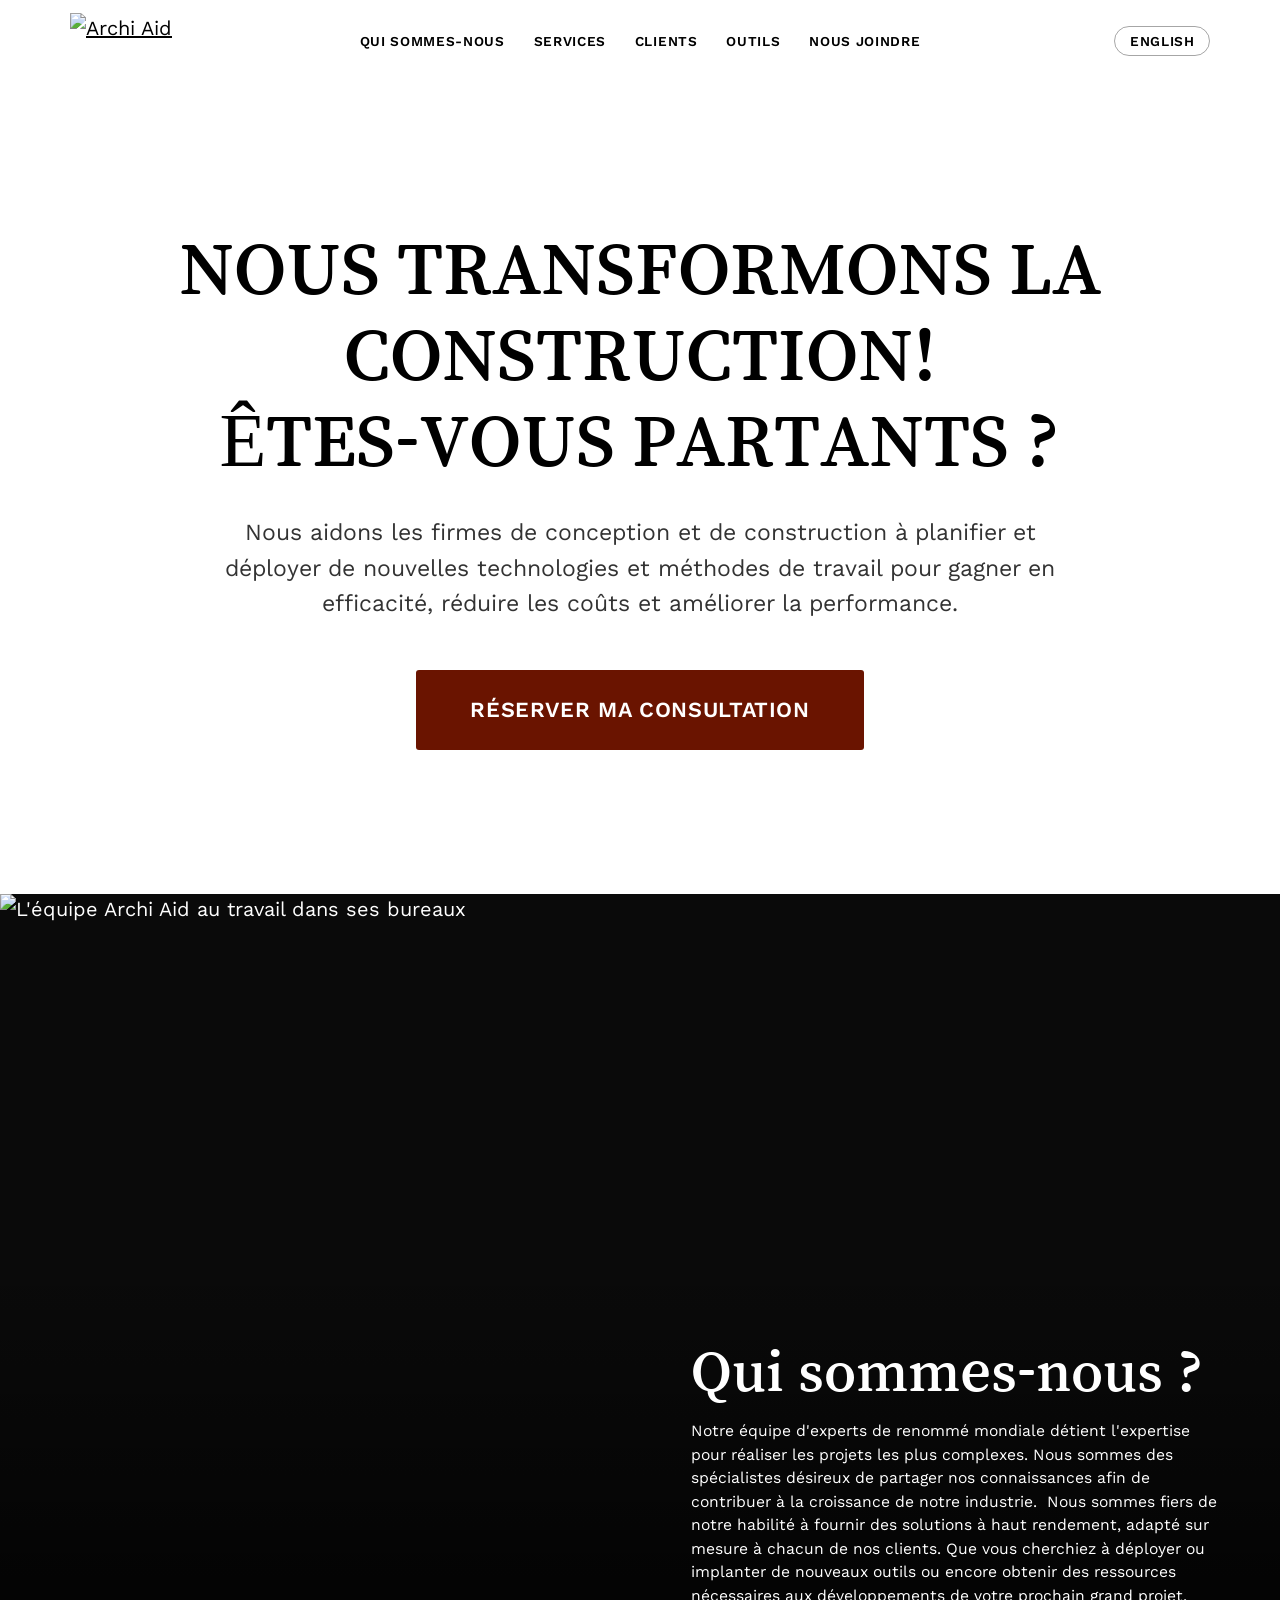
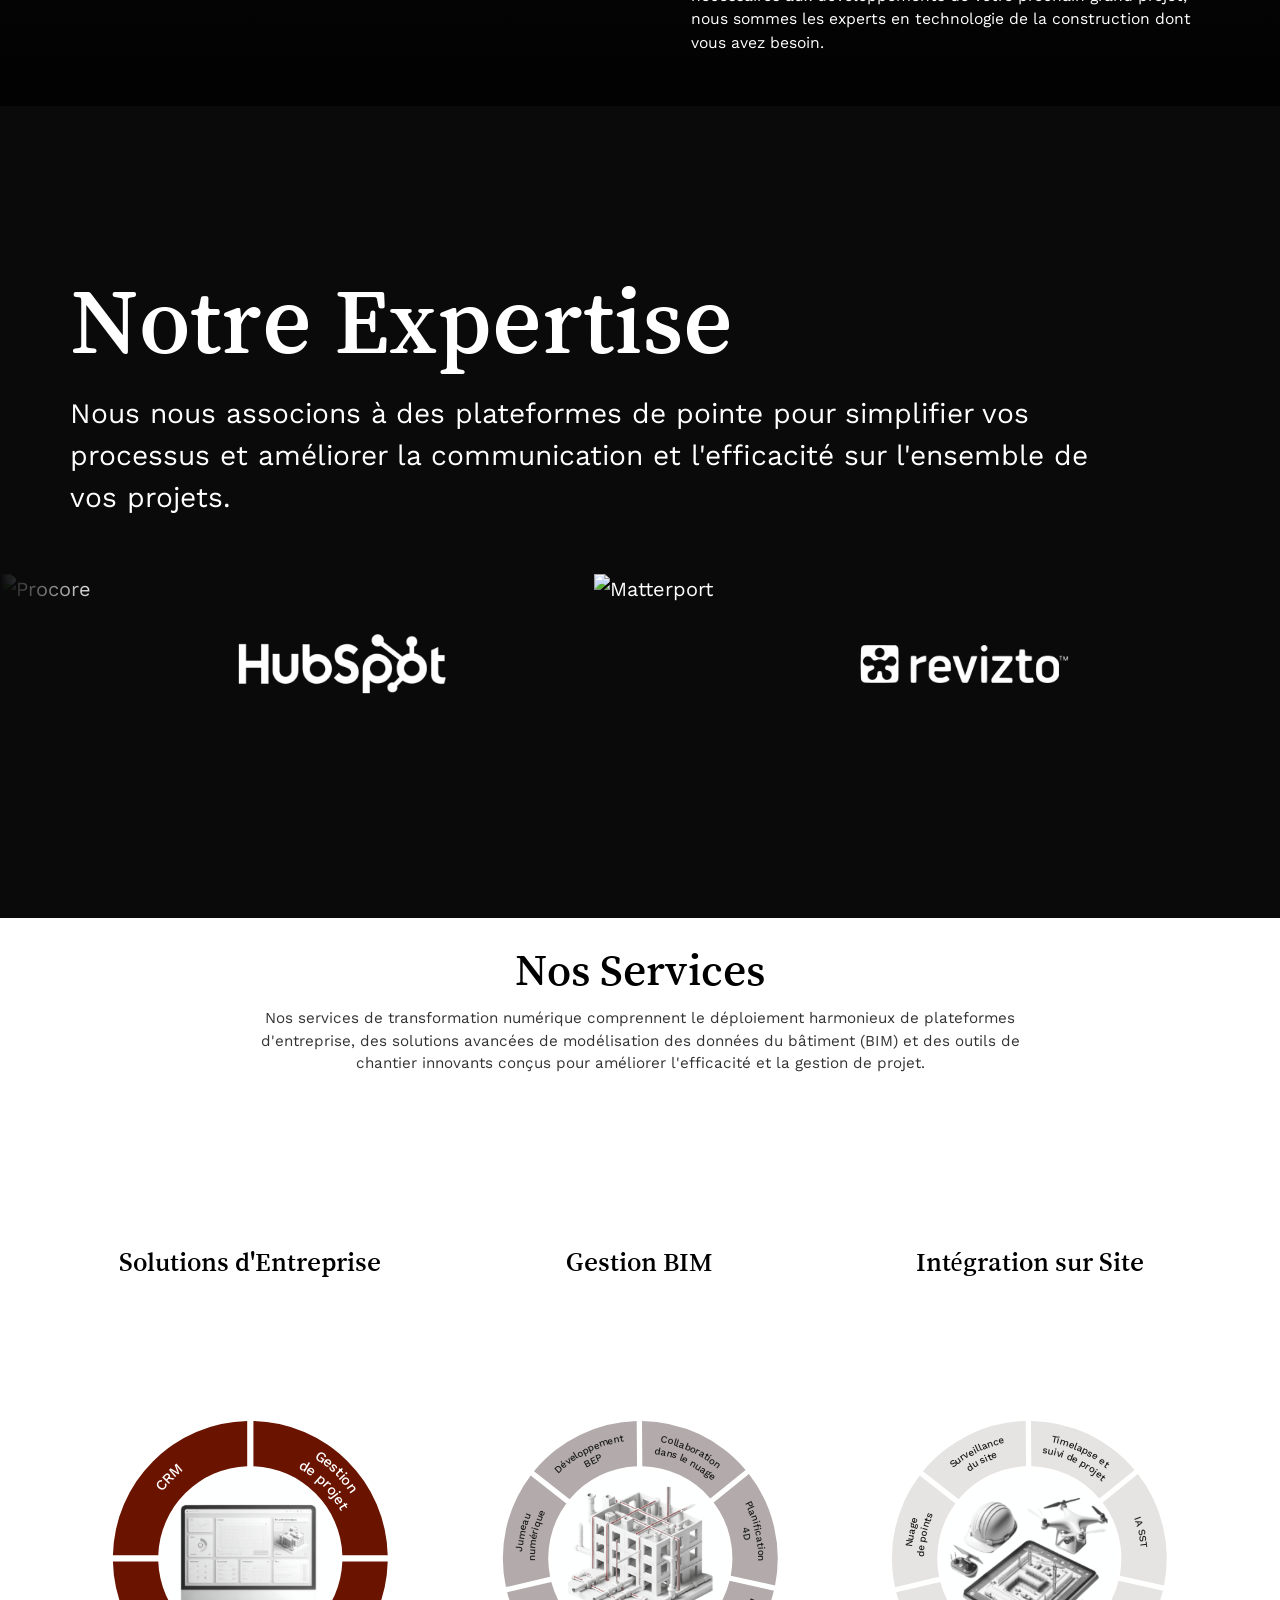
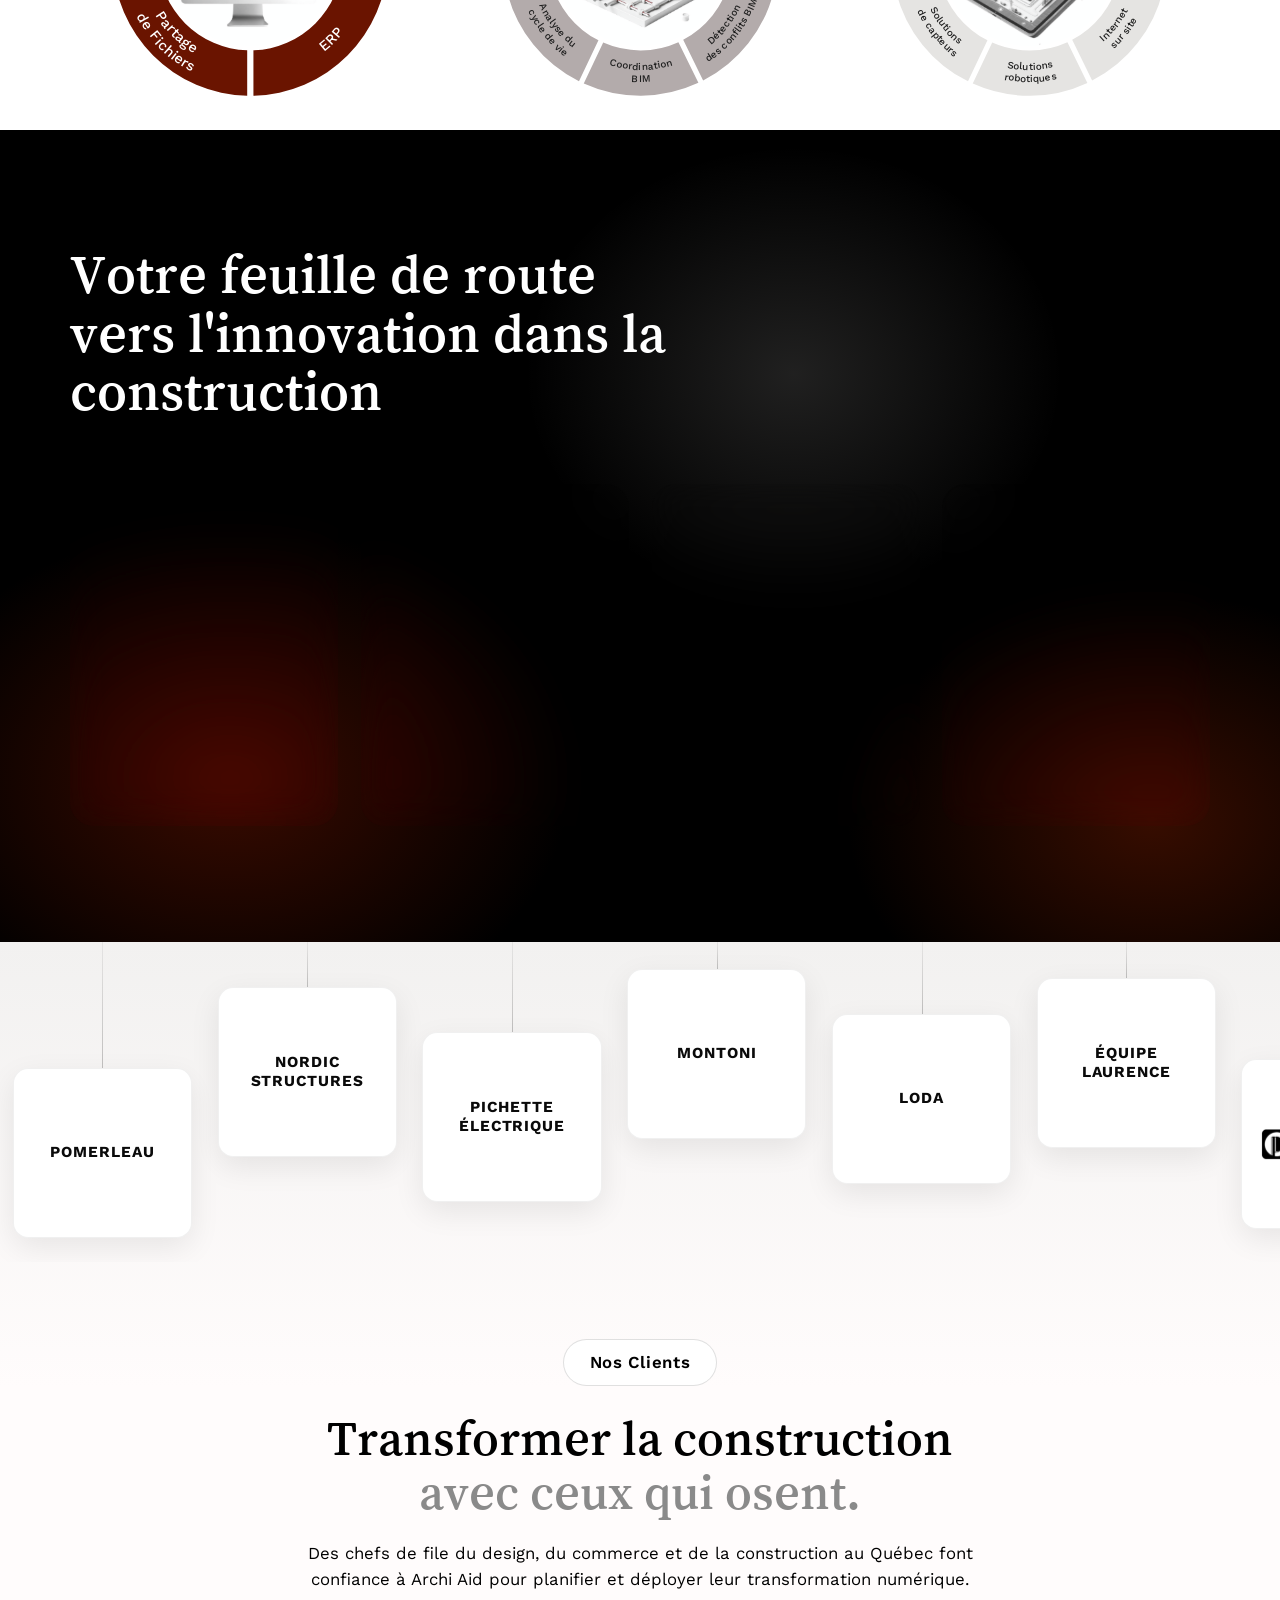
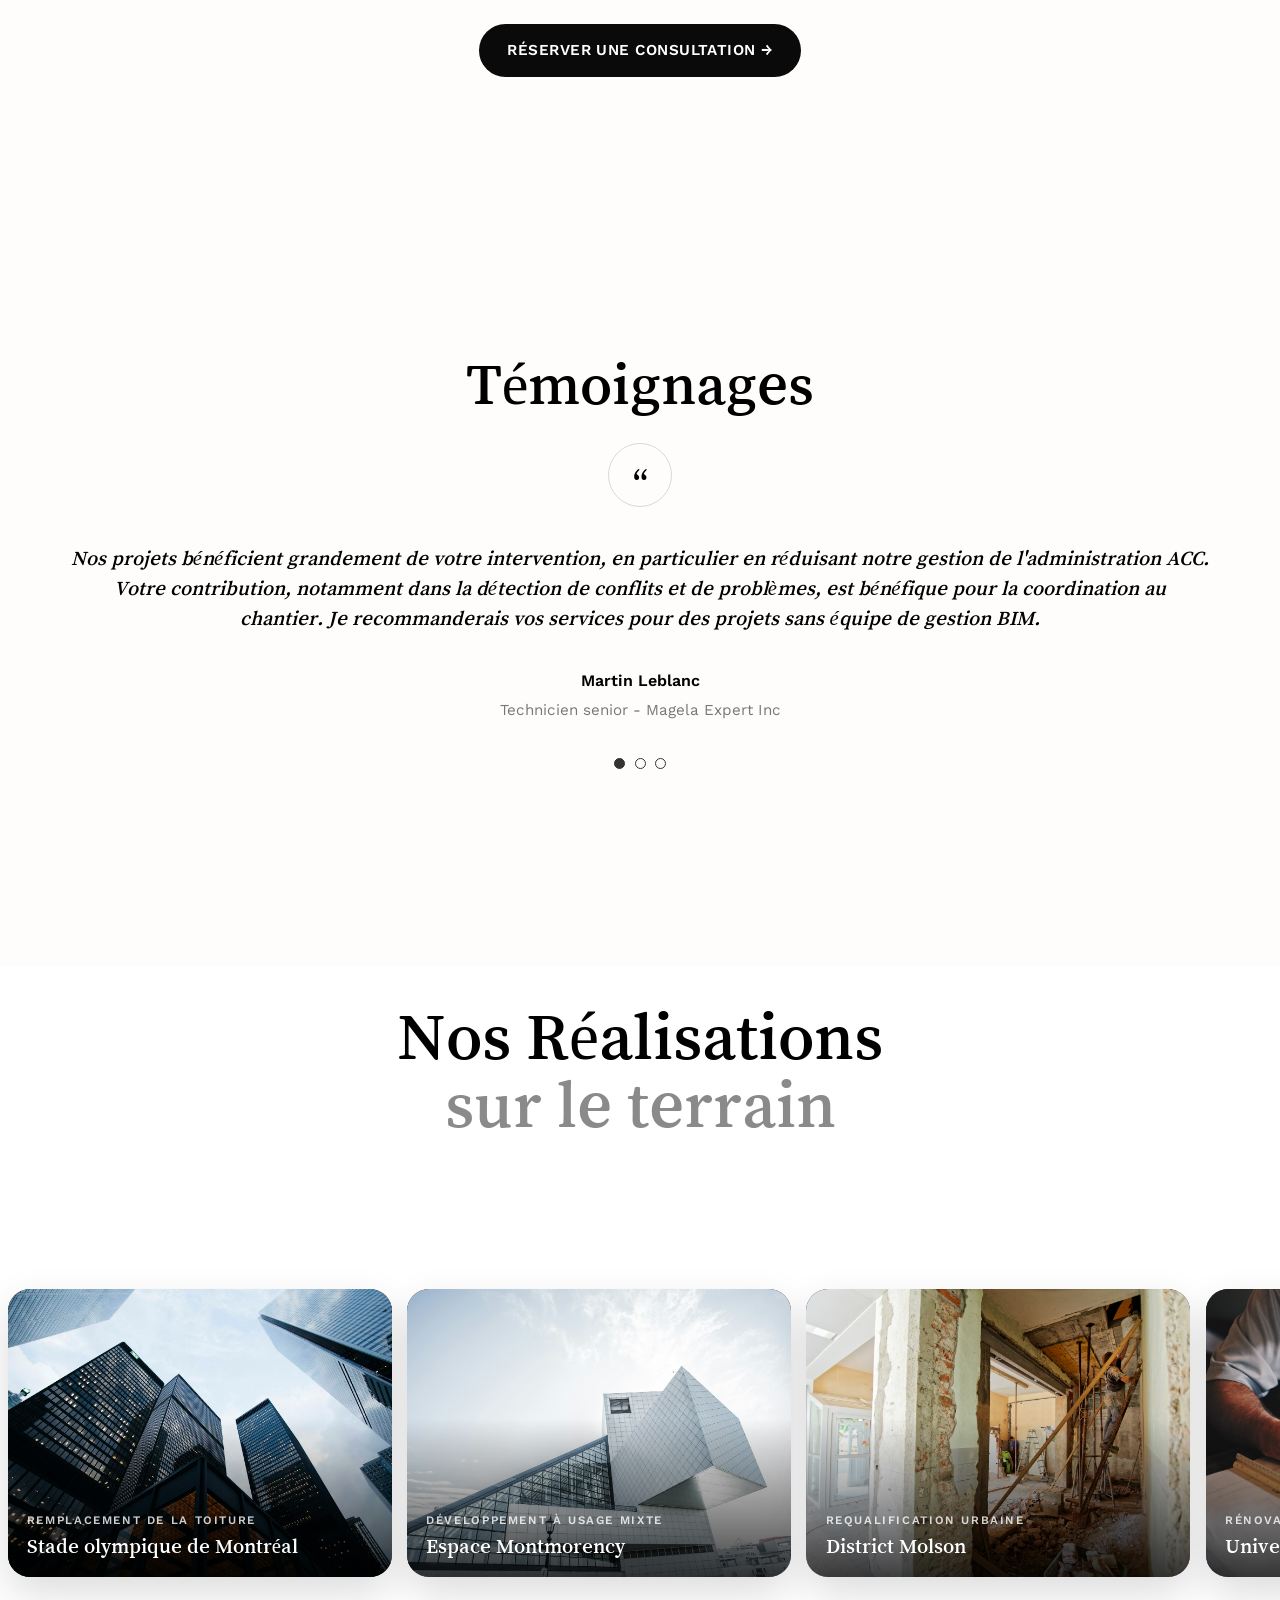
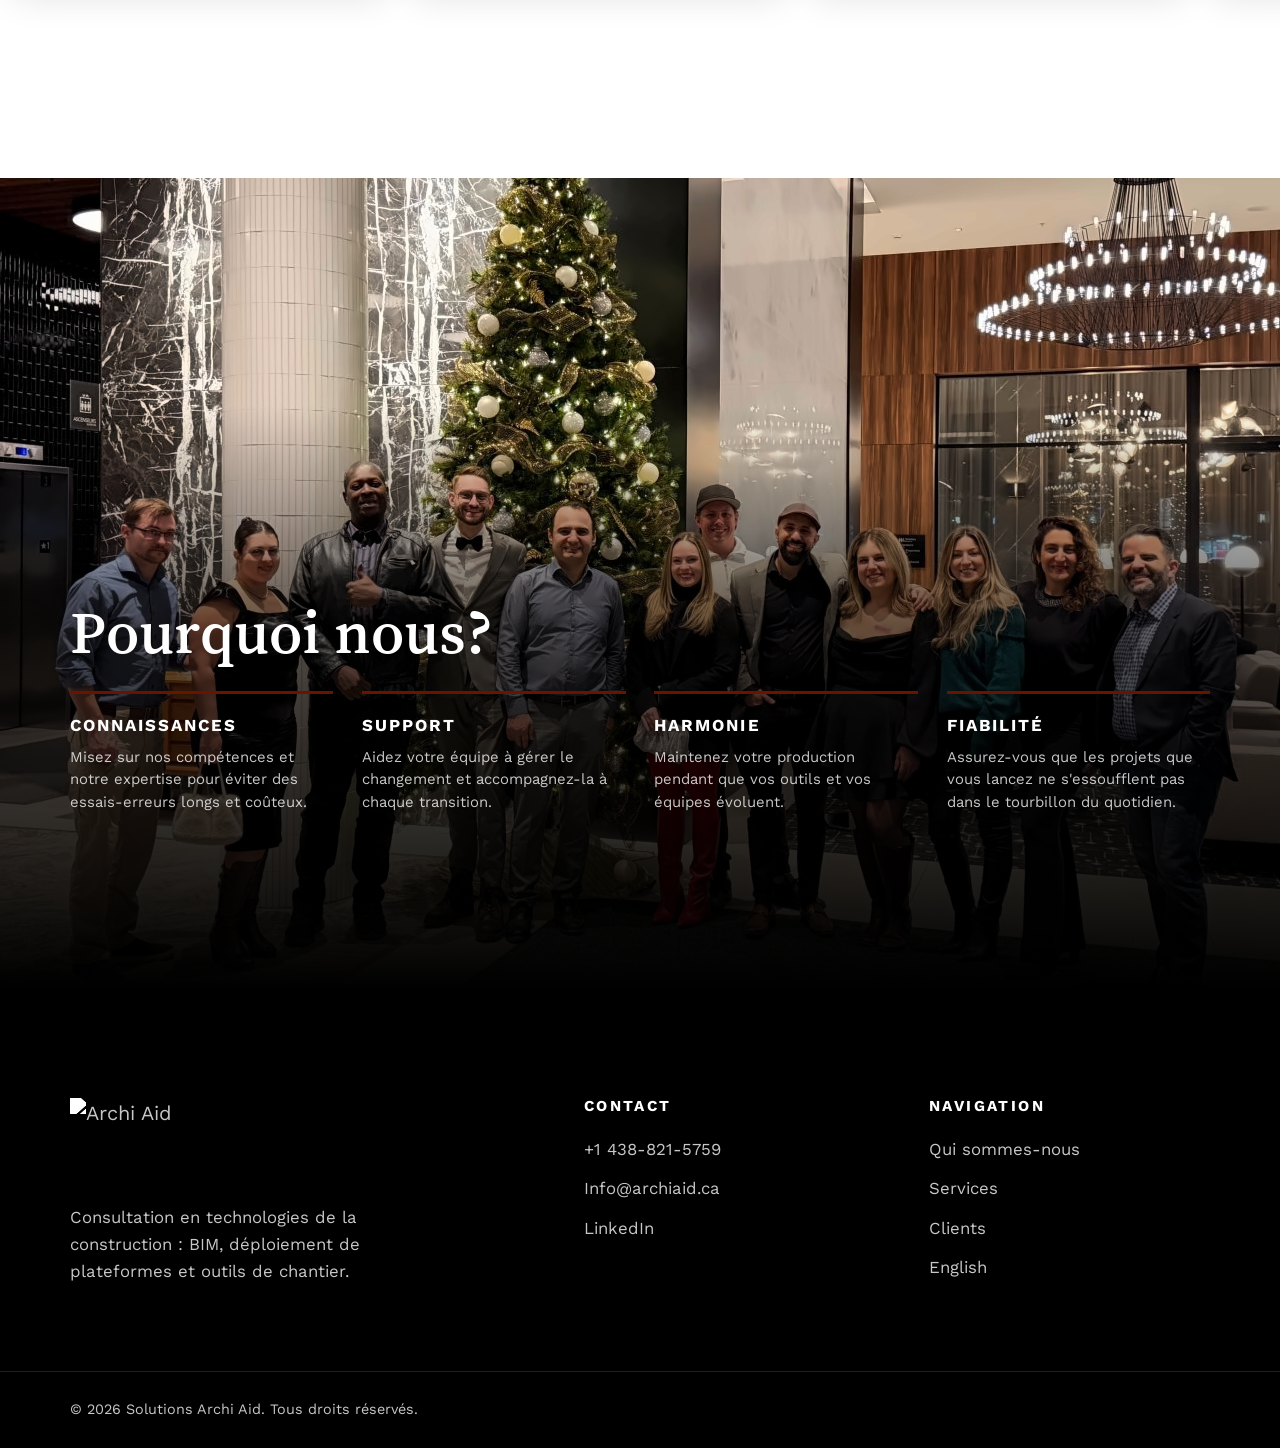
==== commit 166bfbec: "Clients : les cartes défilent suspendues à des ficelles de hauteurs variées, avec un léger balanceme" ====
--- a/fr/index.html
+++ b/fr/index.html
@@ -206,38 +206,38 @@
     <section class="section section-offwhite" id="clients">
       <div class="logo-marquee" aria-label="Logos de nos clients">
         <div class="logo-track">
-          <div class="logo-card logo-text" data-logo="pomerleau.png"><span>Pomerleau</span></div>
-          <div class="logo-card logo-text" data-logo="nordic-structures.png"><span>Nordic Structures</span></div>
-          <div class="logo-card logo-text" data-logo="pichette.png"><span>Pichette Électrique</span></div>
-          <div class="logo-card logo-text" data-logo="montoni.png"><span>Montoni</span></div>
-          <div class="logo-card logo-text" data-logo="loda.png"><span>Loda</span></div>
-          <div class="logo-card logo-text" data-logo="equipe-laurence.png"><span>Équipe Laurence</span></div>
-          <div class="logo-card"><img src="../assets/img/clients/cropped/Client-Logo-Website-2.png" alt="Pinnacle Infotech"></div>
-          <div class="logo-card logo-text" data-logo="mecanicaction.png"><span>MécanicAction</span></div>
-          <div class="logo-card logo-text" data-logo="groupe-biophilia.png"><span>Groupe Biophilia</span></div>
-          <div class="logo-card"><img src="../assets/img/clients/cropped/Bain-Maax.png" alt="Bain Maax"></div>
-          <div class="logo-card"><img src="../assets/img/clients/cropped/Bicycles-Quilicot.png" alt="Bicycles Quilicot"></div>
-          <div class="logo-card"><img src="../assets/img/clients/cropped/Colabor.png" alt="Colabor"></div>
-          <div class="logo-card"><img src="../assets/img/clients/cropped/Molson.png" alt="Molson"></div>
-          <div class="logo-card"><img src="../assets/img/clients/cropped/Mondou.png" alt="Mondou"></div>
-          <div class="logo-card"><img src="../assets/img/clients/cropped/Trevi.png" alt="Trévi"></div>
-          <div class="logo-card"><img src="../assets/img/clients/cropped/Structube.png" alt="Structube"></div>
-          <div class="logo-card logo-text" data-logo="pomerleau.png"><span>Pomerleau</span></div>
-          <div class="logo-card logo-text" data-logo="nordic-structures.png"><span>Nordic Structures</span></div>
-          <div class="logo-card logo-text" data-logo="pichette.png"><span>Pichette Électrique</span></div>
-          <div class="logo-card logo-text" data-logo="montoni.png"><span>Montoni</span></div>
-          <div class="logo-card logo-text" data-logo="loda.png"><span>Loda</span></div>
-          <div class="logo-card logo-text" data-logo="equipe-laurence.png"><span>Équipe Laurence</span></div>
-          <div class="logo-card"><img src="../assets/img/clients/cropped/Client-Logo-Website-2.png" alt="Pinnacle Infotech"></div>
-          <div class="logo-card logo-text" data-logo="mecanicaction.png"><span>MécanicAction</span></div>
-          <div class="logo-card logo-text" data-logo="groupe-biophilia.png"><span>Groupe Biophilia</span></div>
-          <div class="logo-card"><img src="../assets/img/clients/cropped/Bain-Maax.png" alt="Bain Maax"></div>
-          <div class="logo-card"><img src="../assets/img/clients/cropped/Bicycles-Quilicot.png" alt="Bicycles Quilicot"></div>
-          <div class="logo-card"><img src="../assets/img/clients/cropped/Colabor.png" alt="Colabor"></div>
-          <div class="logo-card"><img src="../assets/img/clients/cropped/Molson.png" alt="Molson"></div>
-          <div class="logo-card"><img src="../assets/img/clients/cropped/Mondou.png" alt="Mondou"></div>
-          <div class="logo-card"><img src="../assets/img/clients/cropped/Trevi.png" alt="Trévi"></div>
-          <div class="logo-card"><img src="../assets/img/clients/cropped/Structube.png" alt="Structube"></div>
+          <div class="logo-col"><div class="logo-card logo-text" data-logo="pomerleau.png"><span>Pomerleau</span></div></div>
+          <div class="logo-col"><div class="logo-card logo-text" data-logo="nordic-structures.png"><span>Nordic Structures</span></div></div>
+          <div class="logo-col"><div class="logo-card logo-text" data-logo="pichette.png"><span>Pichette Électrique</span></div></div>
+          <div class="logo-col"><div class="logo-card logo-text" data-logo="montoni.png"><span>Montoni</span></div></div>
+          <div class="logo-col"><div class="logo-card logo-text" data-logo="loda.png"><span>Loda</span></div></div>
+          <div class="logo-col"><div class="logo-card logo-text" data-logo="equipe-laurence.png"><span>Équipe Laurence</span></div></div>
+          <div class="logo-col"><div class="logo-card"><img src="../assets/img/clients/cropped/Client-Logo-Website-2.png" alt="Pinnacle Infotech"></div></div>
+          <div class="logo-col"><div class="logo-card logo-text" data-logo="mecanicaction.png"><span>MécanicAction</span></div></div>
+          <div class="logo-col"><div class="logo-card logo-text" data-logo="groupe-biophilia.png"><span>Groupe Biophilia</span></div></div>
+          <div class="logo-col"><div class="logo-card"><img src="../assets/img/clients/cropped/Bain-Maax.png" alt="Bain Maax"></div></div>
+          <div class="logo-col"><div class="logo-card"><img src="../assets/img/clients/cropped/Bicycles-Quilicot.png" alt="Bicycles Quilicot"></div></div>
+          <div class="logo-col"><div class="logo-card"><img src="../assets/img/clients/cropped/Colabor.png" alt="Colabor"></div></div>
+          <div class="logo-col"><div class="logo-card"><img src="../assets/img/clients/cropped/Molson.png" alt="Molson"></div></div>
+          <div class="logo-col"><div class="logo-card"><img src="../assets/img/clients/cropped/Mondou.png" alt="Mondou"></div></div>
+          <div class="logo-col"><div class="logo-card"><img src="../assets/img/clients/cropped/Trevi.png" alt="Trévi"></div></div>
+          <div class="logo-col"><div class="logo-card"><img src="../assets/img/clients/cropped/Structube.png" alt="Structube"></div></div>
+          <div class="logo-col"><div class="logo-card logo-text" data-logo="pomerleau.png"><span>Pomerleau</span></div></div>
+          <div class="logo-col"><div class="logo-card logo-text" data-logo="nordic-structures.png"><span>Nordic Structures</span></div></div>
+          <div class="logo-col"><div class="logo-card logo-text" data-logo="pichette.png"><span>Pichette Électrique</span></div></div>
+          <div class="logo-col"><div class="logo-card logo-text" data-logo="montoni.png"><span>Montoni</span></div></div>
+          <div class="logo-col"><div class="logo-card logo-text" data-logo="loda.png"><span>Loda</span></div></div>
+          <div class="logo-col"><div class="logo-card logo-text" data-logo="equipe-laurence.png"><span>Équipe Laurence</span></div></div>
+          <div class="logo-col"><div class="logo-card"><img src="../assets/img/clients/cropped/Client-Logo-Website-2.png" alt="Pinnacle Infotech"></div></div>
+          <div class="logo-col"><div class="logo-card logo-text" data-logo="mecanicaction.png"><span>MécanicAction</span></div></div>
+          <div class="logo-col"><div class="logo-card logo-text" data-logo="groupe-biophilia.png"><span>Groupe Biophilia</span></div></div>
+          <div class="logo-col"><div class="logo-card"><img src="../assets/img/clients/cropped/Bain-Maax.png" alt="Bain Maax"></div></div>
+          <div class="logo-col"><div class="logo-card"><img src="../assets/img/clients/cropped/Bicycles-Quilicot.png" alt="Bicycles Quilicot"></div></div>
+          <div class="logo-col"><div class="logo-card"><img src="../assets/img/clients/cropped/Colabor.png" alt="Colabor"></div></div>
+          <div class="logo-col"><div class="logo-card"><img src="../assets/img/clients/cropped/Molson.png" alt="Molson"></div></div>
+          <div class="logo-col"><div class="logo-card"><img src="../assets/img/clients/cropped/Mondou.png" alt="Mondou"></div></div>
+          <div class="logo-col"><div class="logo-card"><img src="../assets/img/clients/cropped/Trevi.png" alt="Trévi"></div></div>
+          <div class="logo-col"><div class="logo-card"><img src="../assets/img/clients/cropped/Structube.png" alt="Structube"></div></div>
         </div>
       </div>
       <div class="container clients-copy">
--- a/css/styles.css
+++ b/css/styles.css
@@ -612,7 +612,7 @@
 /* ---------- Clients (cartes de logos qui défilent en continu, texte centré dessous) ---------- */
 #clients {
   justify-content: flex-start;
-  padding-top: clamp(2.5rem, 7vh, 5rem);
+  padding-top: 0;                    /* les ficelles partent du haut de la section */
   padding-bottom: clamp(2rem, 6vh, 4rem);
   background: linear-gradient(180deg, #f2f1f0 0%, var(--off-white) 55%);
   overflow: hidden;
@@ -621,12 +621,12 @@
 .logo-marquee {
   width: 100%;
   overflow: hidden;
-  padding-block: 1.5rem;             /* place pour l'ombre et le soulèvement au survol */
+  padding-bottom: 1.5rem;            /* place pour l'ombre et le soulèvement au survol */
 }
 .logo-track {
   --gap: clamp(1rem, 2vw, 2.4rem);
   display: flex;
-  align-items: center;
+  align-items: flex-start;
   gap: var(--gap);
   width: max-content;
   padding-inline: calc(var(--gap) / 2);
@@ -636,9 +636,39 @@
   from { transform: translateX(0); }
   to { transform: translateX(calc(-50% - var(--gap) / 2)); }
 }
+/* Chaque carte pend au bout d'une ficelle, à une hauteur différente, et se balance doucement */
+.logo-col {
+  --w: clamp(150px, 14vw, 230px);
+  position: relative;
+  flex: 0 0 auto;
+  padding-top: var(--drop, 60px);
+  transform-origin: 50% 0;
+  animation: logo-sway 4.5s ease-in-out infinite alternate;
+}
+.logo-col::before {
+  content: "";
+  position: absolute;
+  top: 0;
+  left: 50%;
+  width: 1px;
+  height: var(--drop, 60px);
+  background: linear-gradient(180deg, rgba(0, 0, 0, 0.05), rgba(0, 0, 0, 0.22));
+}
+@keyframes logo-sway {
+  from { transform: rotate(-1.4deg); }
+  to { transform: rotate(1.4deg); }
+}
+/* Hauteurs de ficelle qui se répètent tous les huit, décalages de balancement variés */
+.logo-col:nth-child(8n+1) { --drop: clamp(70px, 14vh, 225px); animation-delay: -0.4s; }
+.logo-col:nth-child(8n+2) { --drop: clamp(20px, 5vh, 90px);   animation-delay: -1.9s; }
+.logo-col:nth-child(8n+3) { --drop: clamp(50px, 10vh, 165px); animation-delay: -3.1s; }
+.logo-col:nth-child(8n+4) { --drop: clamp(10px, 3vh, 54px);   animation-delay: -0.9s; }
+.logo-col:nth-child(8n+5) { --drop: clamp(36px, 8vh, 135px);  animation-delay: -2.6s; }
+.logo-col:nth-child(8n+6) { --drop: clamp(16px, 4vh, 72px);   animation-delay: -1.3s; }
+.logo-col:nth-child(8n+7) { --drop: clamp(64px, 13vh, 210px); animation-delay: -3.8s; }
+.logo-col:nth-child(8n+8) { --drop: clamp(30px, 7vh, 120px);  animation-delay: -2.2s; }
+
 .logo-card {
-  --w: clamp(150px, 14vw, 230px);
-  flex: 0 0 auto;
   width: var(--w);
   height: calc(var(--w) * 0.95);
   min-width: 0;
@@ -719,7 +749,10 @@
 .btn-dark:hover { background: var(--accent); }
 
 @media (max-width: 680px) {
-  .logo-card { --w: 140px; border-radius: 12px; }
+  .logo-col { --w: 140px; }
+  .logo-col:nth-child(n) { --drop: 24px; }
+  .logo-col:nth-child(even) { --drop: 56px; }
+  .logo-card { border-radius: 12px; }
   .logo-track { animation-duration: 50s; }
 }
 
@@ -1205,7 +1238,7 @@
   .reveal { opacity: 1; transform: none; transition: none; }
   .marquee-track { animation: none; }
   .hero h1 .line, .hero .hero-lead, .hero .btn-jumbo { animation: none; opacity: 1; }
-  .logo-track { animation: none; }
+  .logo-track, .logo-col { animation: none; }
 }
 
 /* ---------- Responsive ---------- */
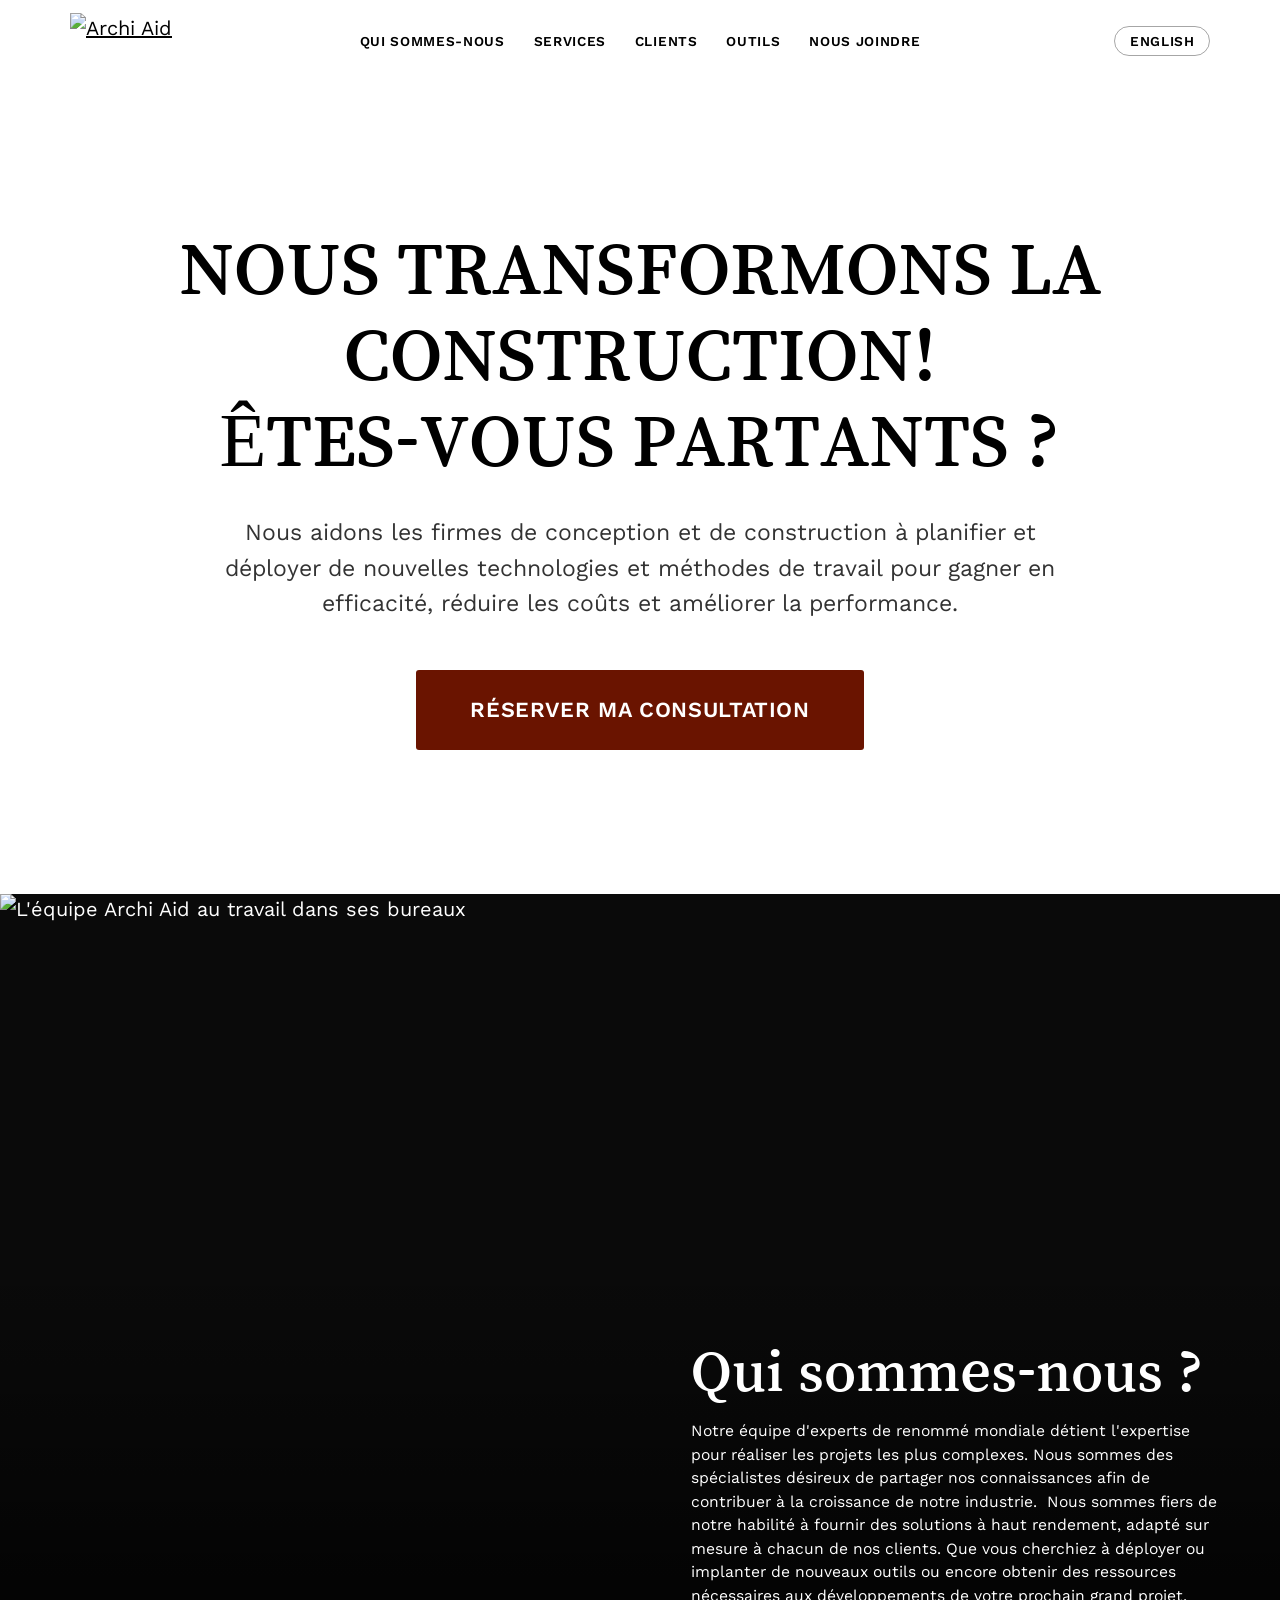
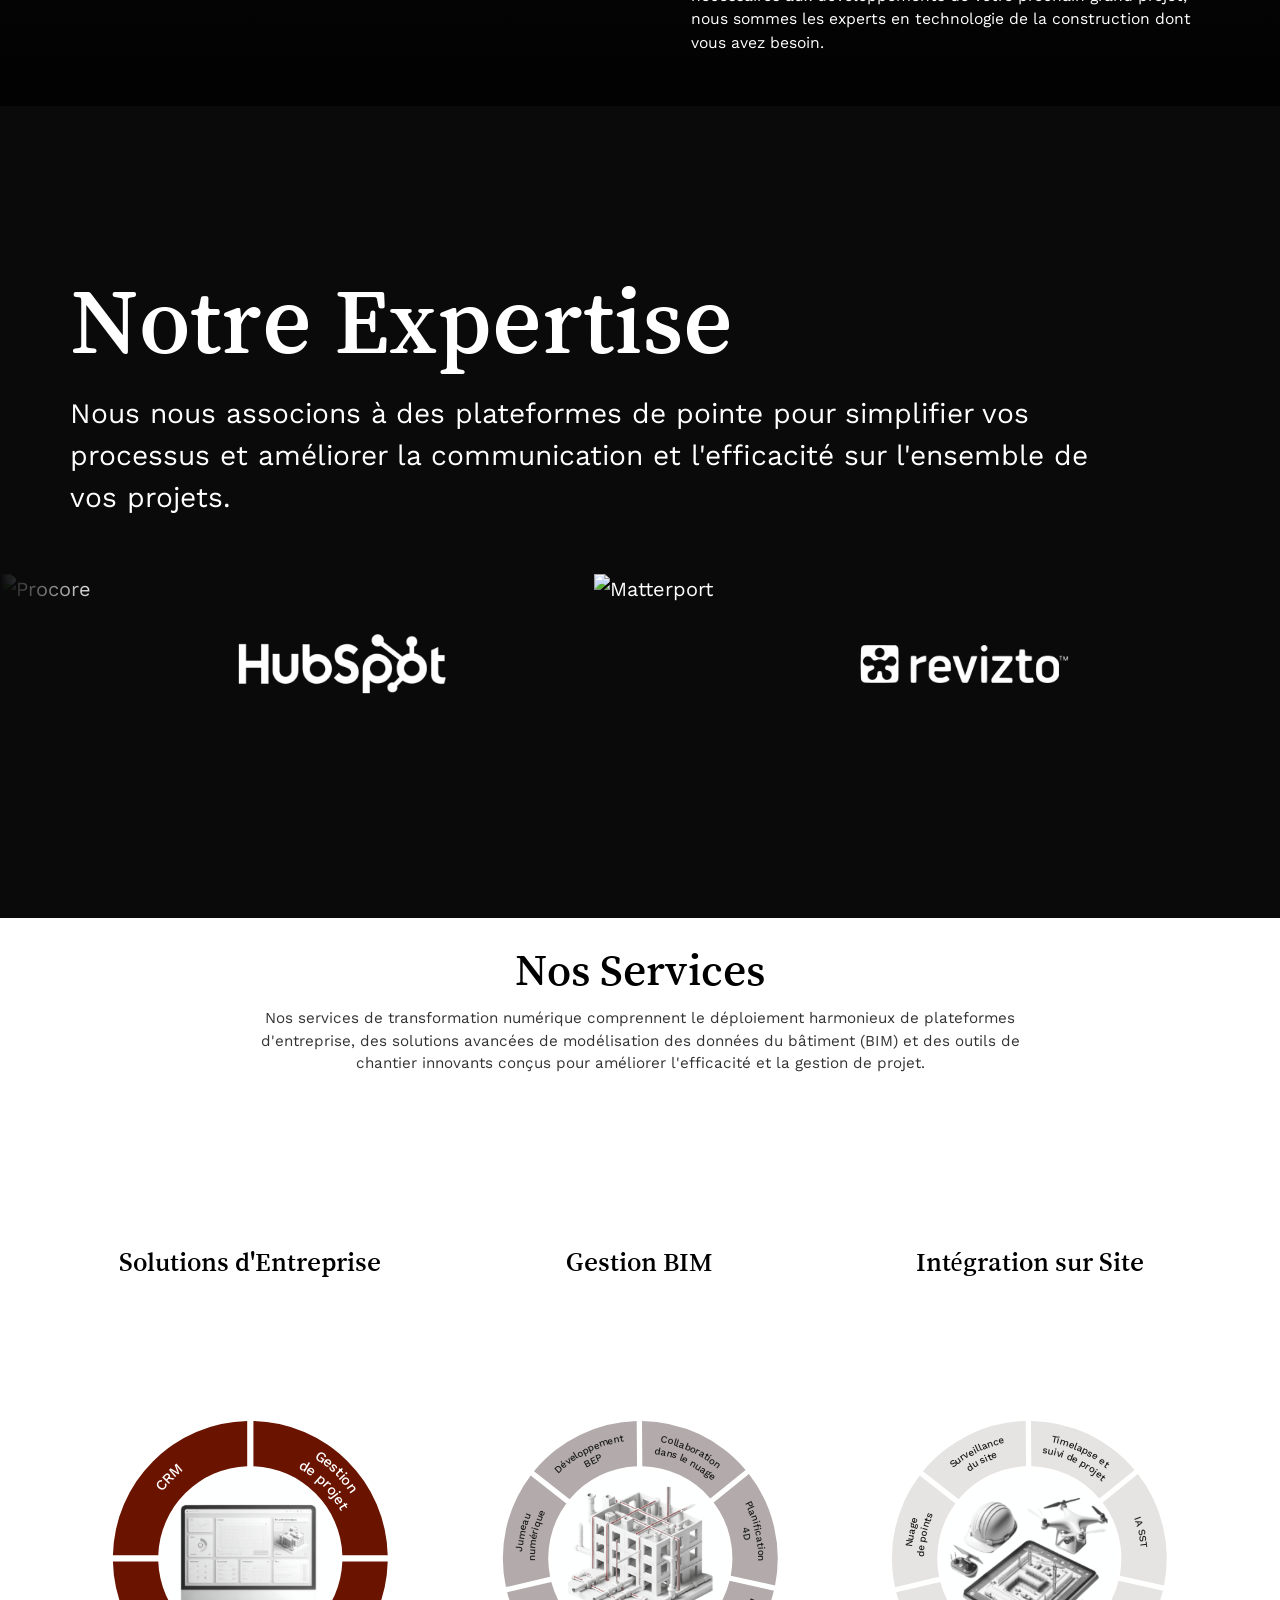
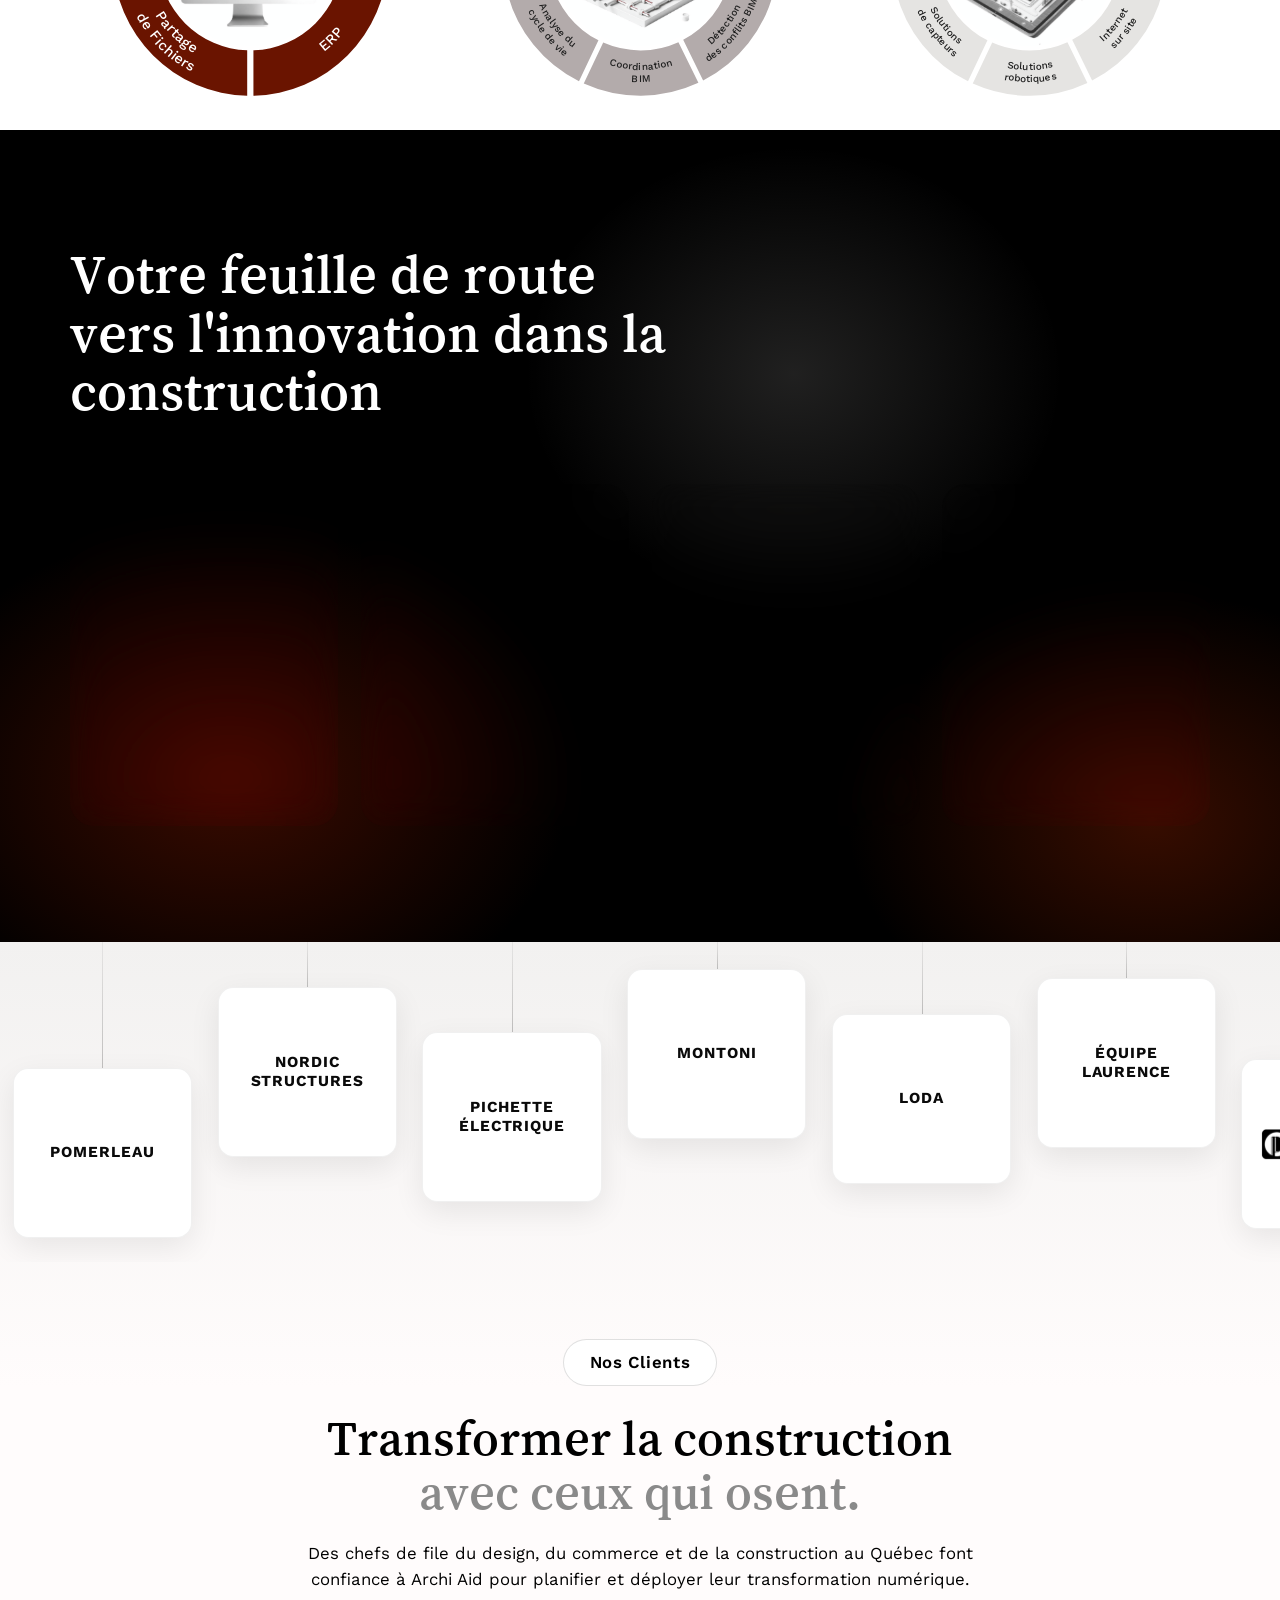
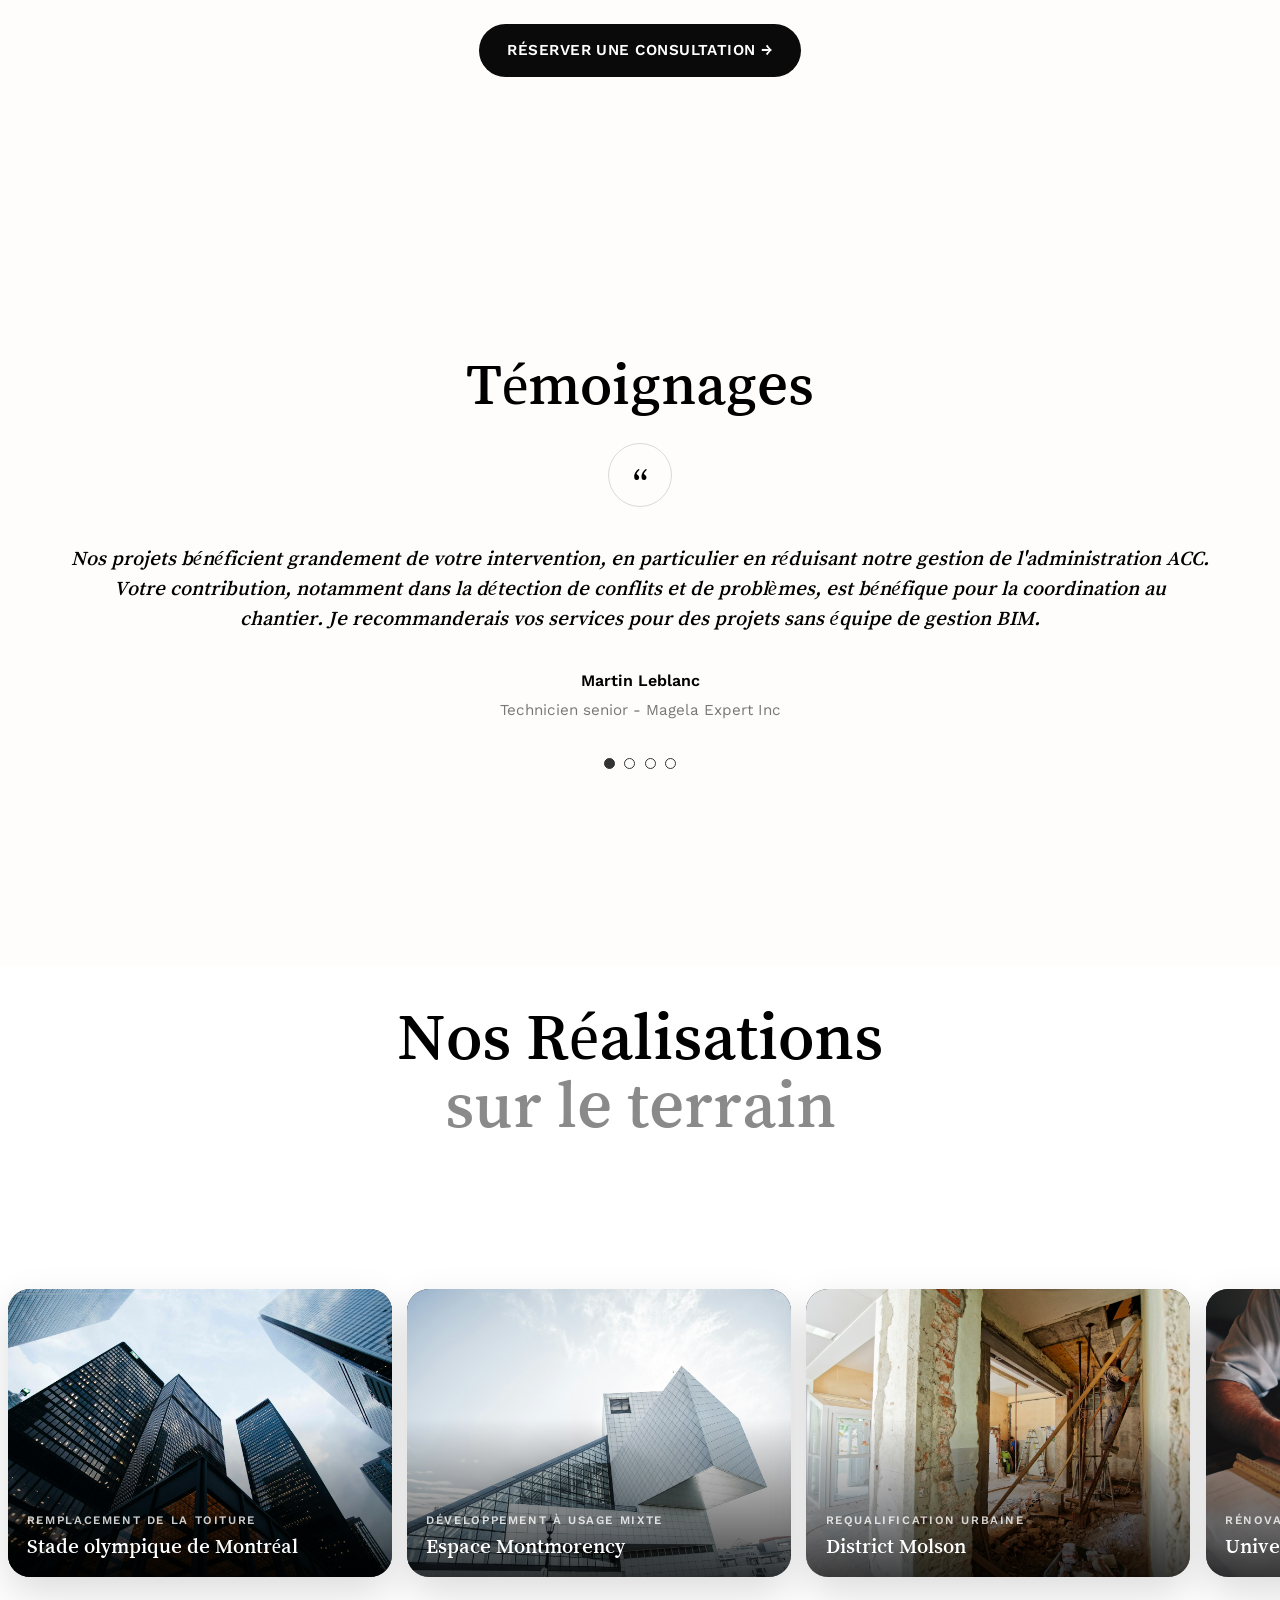
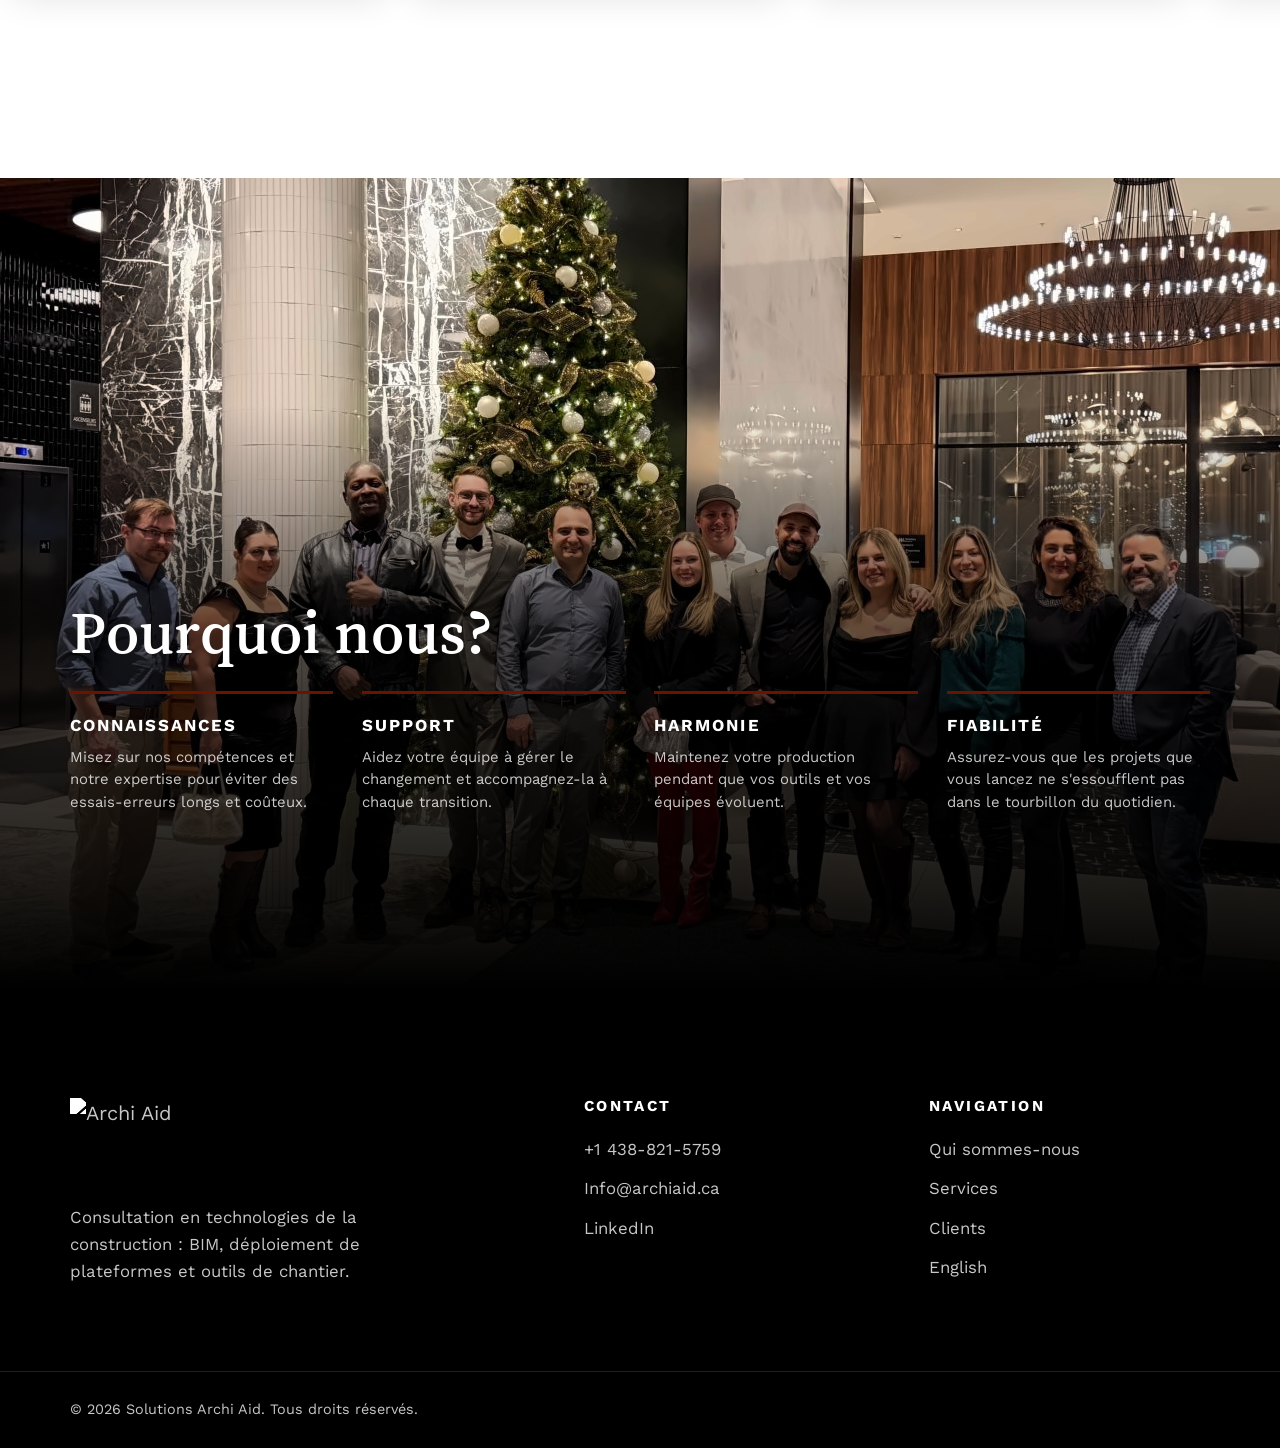
==== commit 2b85f73c: "Témoignage de Mario Fasciano (Loda Design), en anglais et en français Co-Authored-By: Claude Fable 5" ====
--- a/fr/index.html
+++ b/fr/index.html
@@ -267,11 +267,16 @@
               <p>Dans le cadre du projet Molson, nous avons eu l'occasion de collaborer avec votre équipe et le client Montoni. Je dirais que nous sommes satisfaits, et encore récemment nous avons eu un retour rapide et précis à un problème technique dans la maquette. L'audit a été fait et envoyé avec diligence par votre collègue Jey Kail.</p>
               <footer><strong>Pascal Beauchemin</strong><span>Architecte et chargé de projet, Sidlee Architecture</span></footer>
             </blockquote>
+            <blockquote class="testimonial">
+              <p>Le déploiement se passe très bien. Mathieu a été extrêmement serviable et patient tout au long de notre courbe d'apprentissage. Sa présence sur place, à nos bureaux, a fait une différence marquée par rapport aux séances à distance, et nous a permis d'avancer beaucoup plus efficacement. Son soutien a réellement accéléré notre adoption.</p>
+              <footer><strong>Mario Fasciano</strong><span>Loda Design</span></footer>
+            </blockquote>
           </div>
           <div class="testimonial-dots" role="tablist">
             <button type="button" role="tab" aria-selected="true" aria-label="Témoignage 1"></button>
             <button type="button" role="tab" aria-selected="false" aria-label="Témoignage 2"></button>
             <button type="button" role="tab" aria-selected="false" aria-label="Témoignage 3"></button>
+            <button type="button" role="tab" aria-selected="false" aria-label="Témoignage 4"></button>
           </div>
         </div>
       </div>
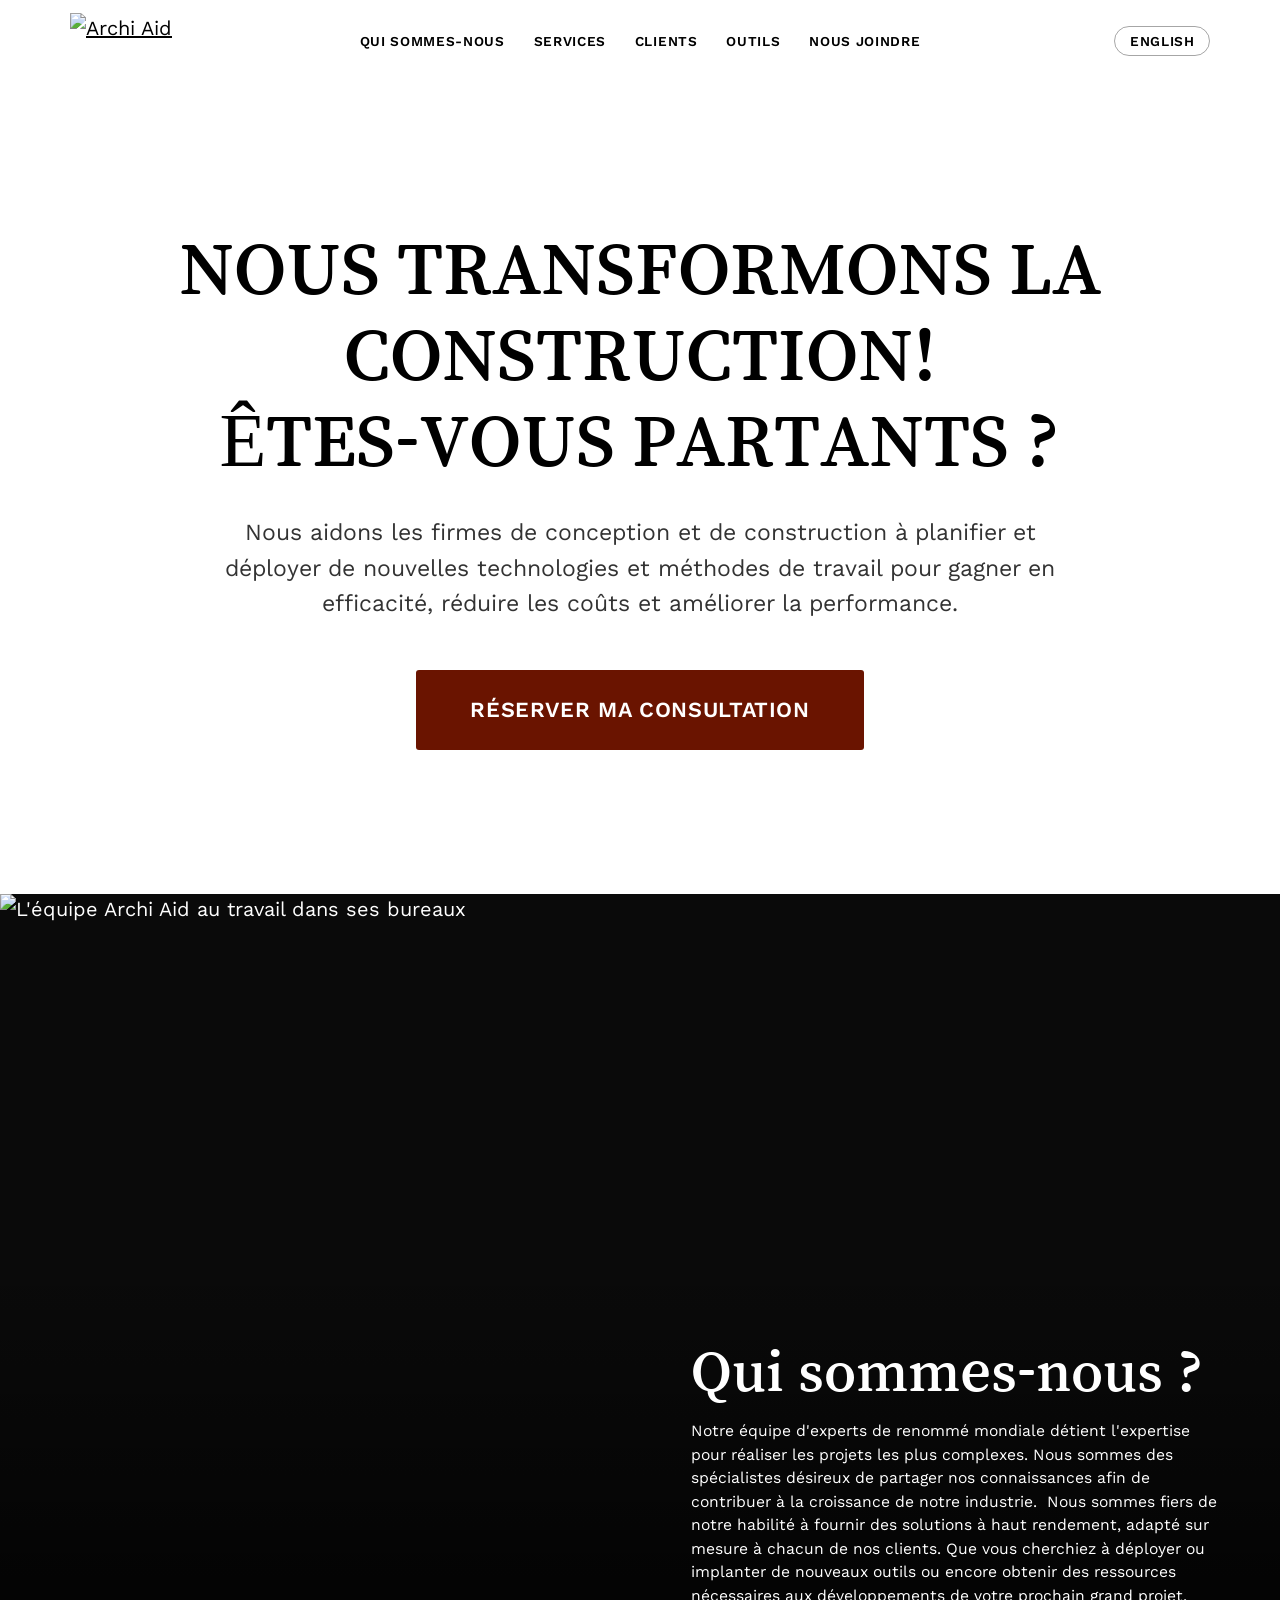
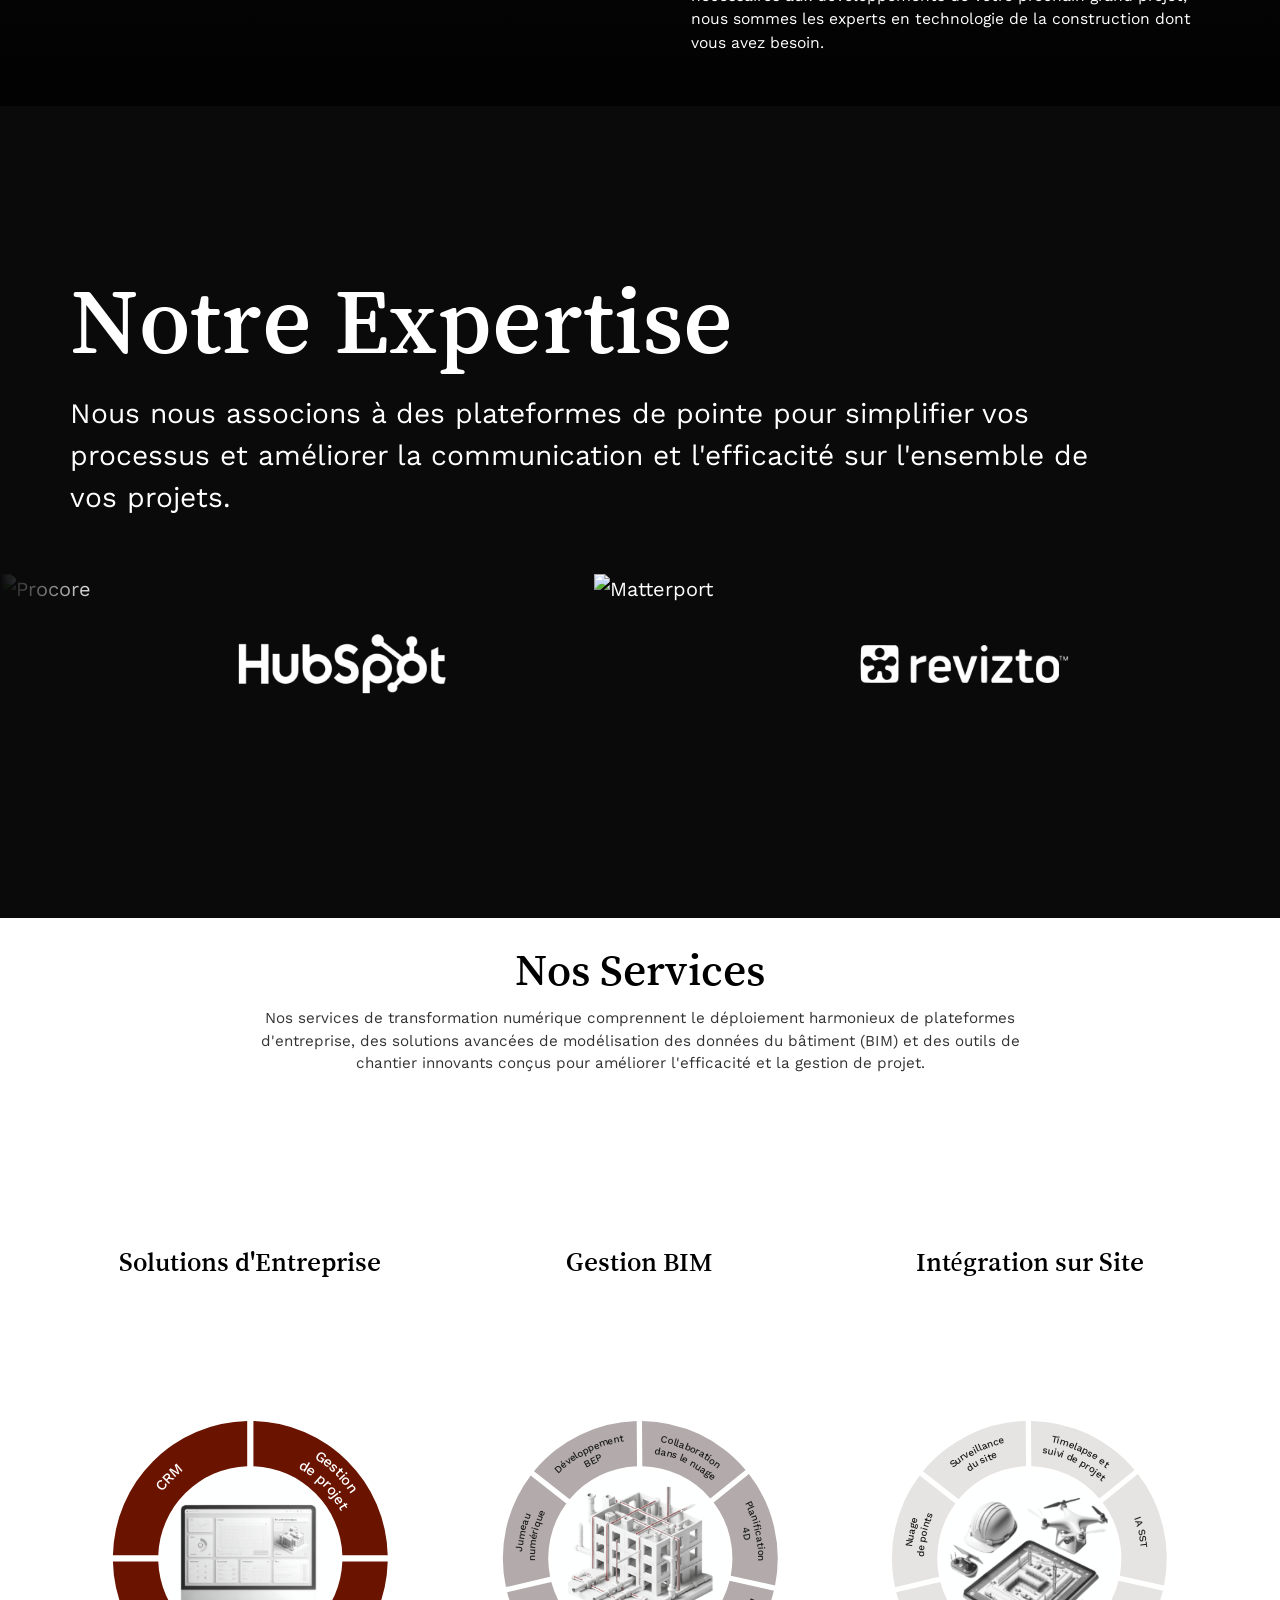
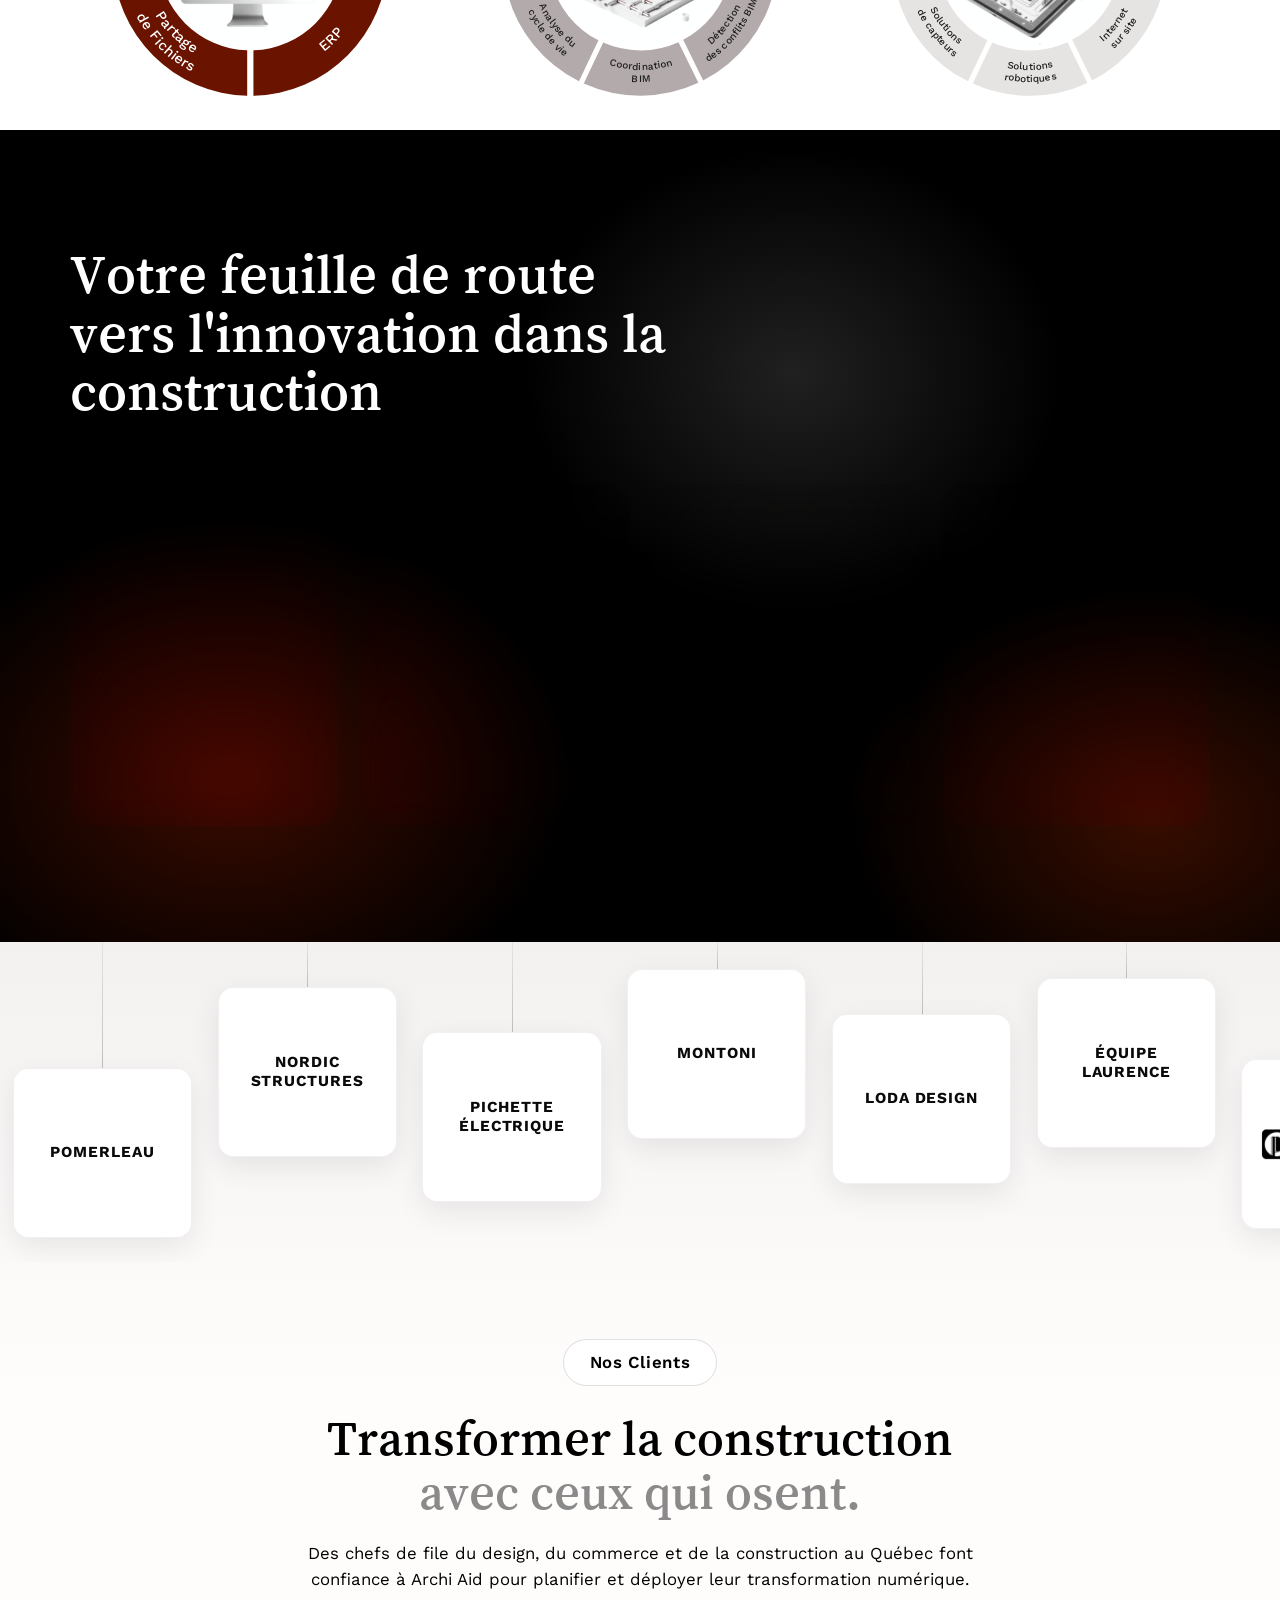
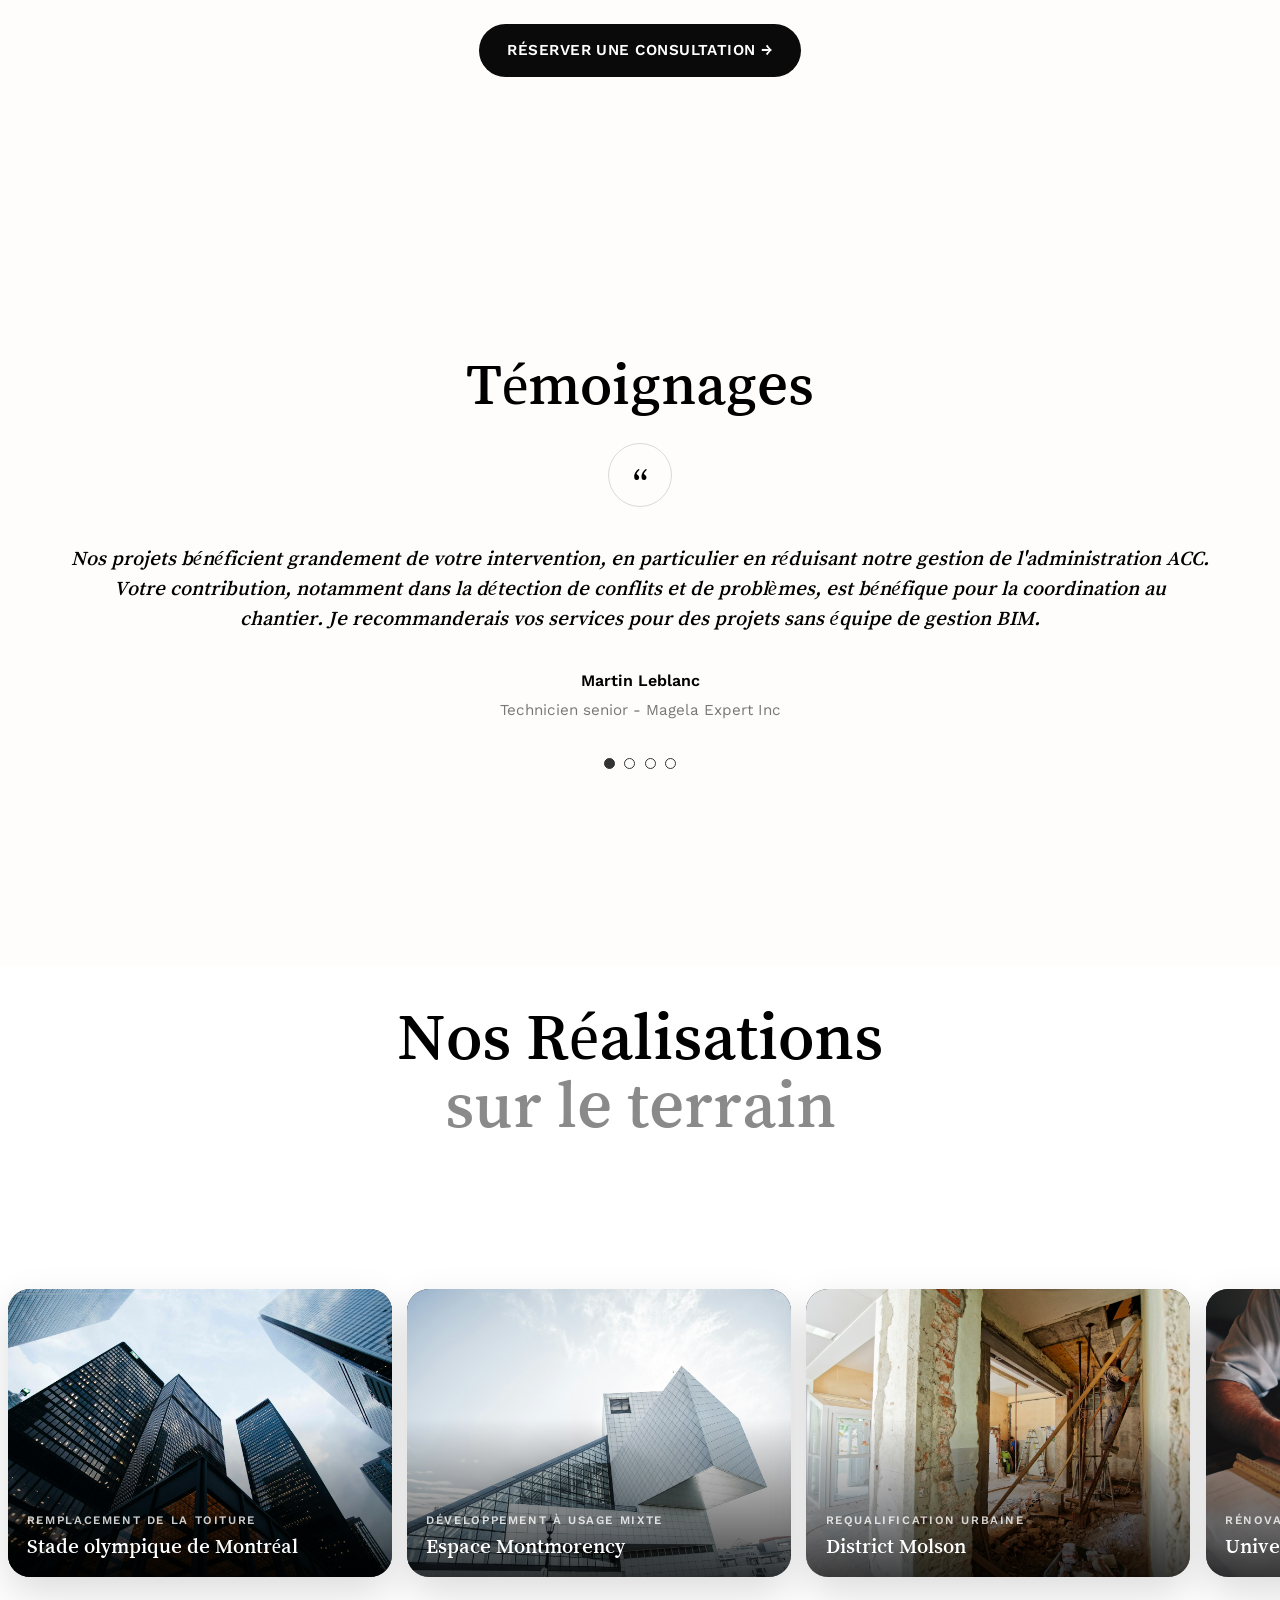
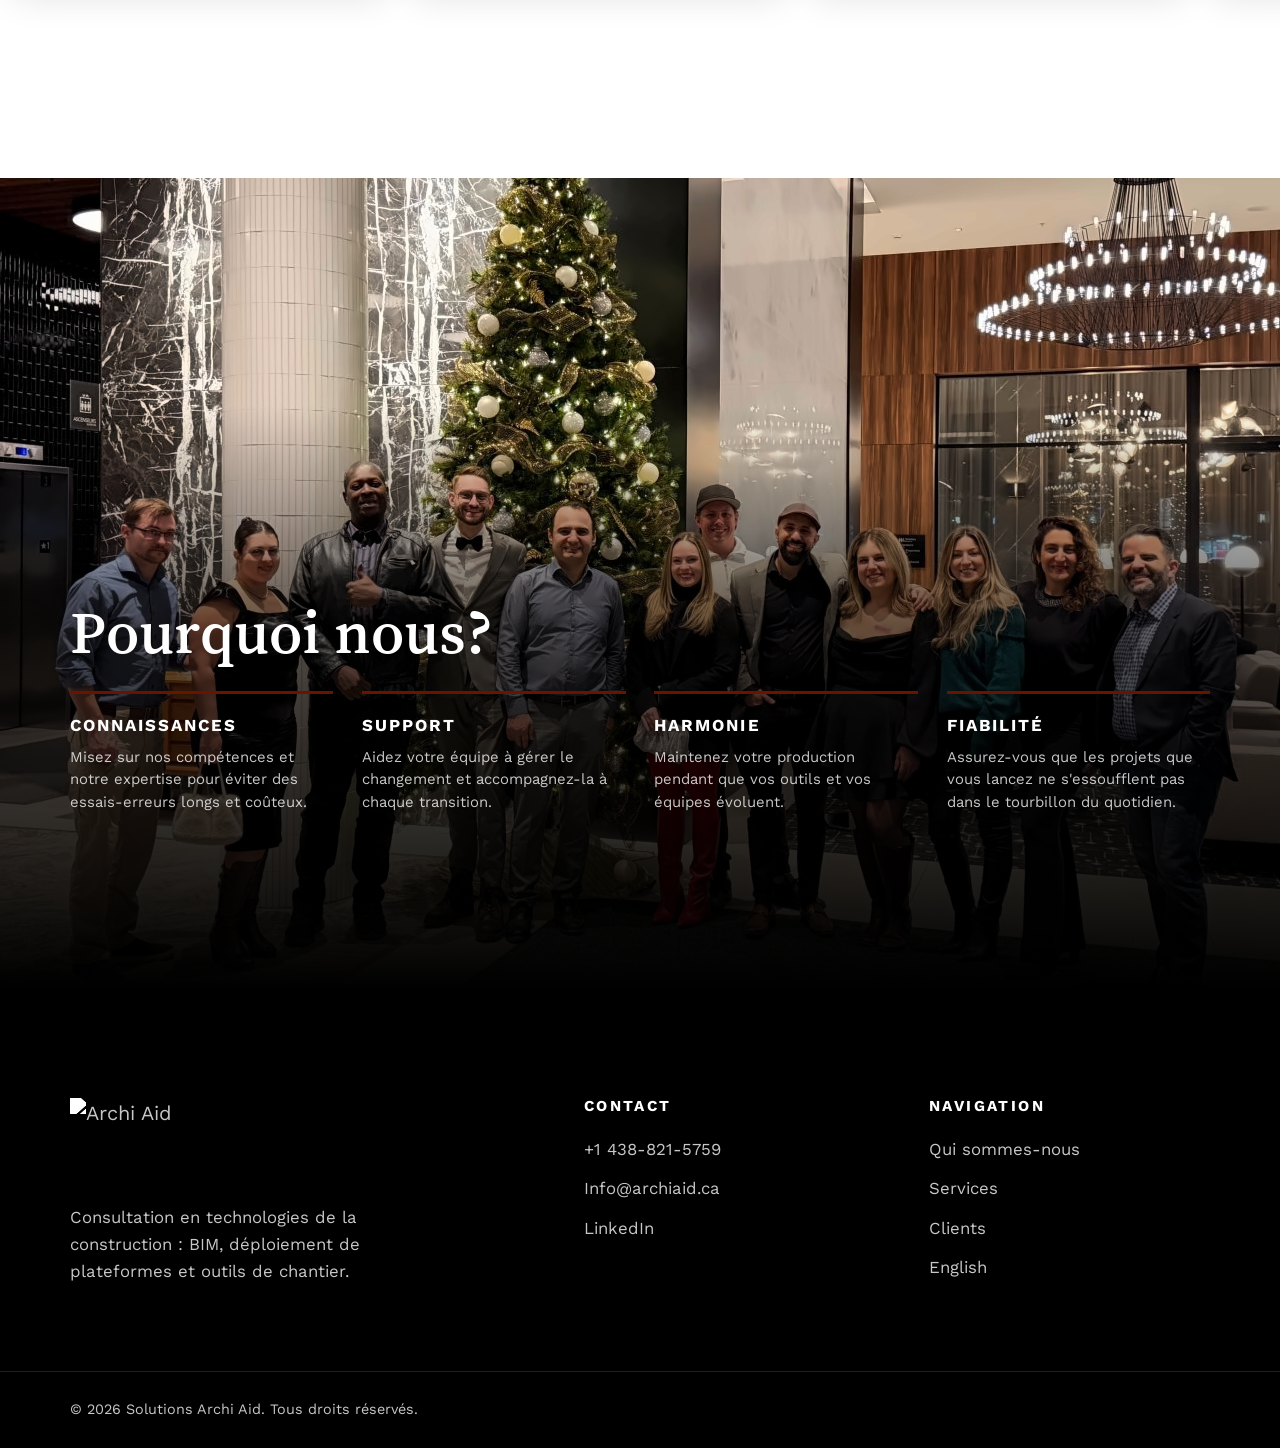
==== commit 8a2e0373: "Clients : Loda devient Loda Design Co-Authored-By: Claude Fable 5.1 <noreply@anthropic.com>" ====
--- a/fr/index.html
+++ b/fr/index.html
@@ -210,7 +210,7 @@
           <div class="logo-col"><div class="logo-card logo-text" data-logo="nordic-structures.png"><span>Nordic Structures</span></div></div>
           <div class="logo-col"><div class="logo-card logo-text" data-logo="pichette.png"><span>Pichette Électrique</span></div></div>
           <div class="logo-col"><div class="logo-card logo-text" data-logo="montoni.png"><span>Montoni</span></div></div>
-          <div class="logo-col"><div class="logo-card logo-text" data-logo="loda.png"><span>Loda</span></div></div>
+          <div class="logo-col"><div class="logo-card logo-text" data-logo="loda.png"><span>Loda Design</span></div></div>
           <div class="logo-col"><div class="logo-card logo-text" data-logo="equipe-laurence.png"><span>Équipe Laurence</span></div></div>
           <div class="logo-col"><div class="logo-card"><img src="../assets/img/clients/cropped/Client-Logo-Website-2.png" alt="Pinnacle Infotech"></div></div>
           <div class="logo-col"><div class="logo-card logo-text" data-logo="mecanicaction.png"><span>MécanicAction</span></div></div>
@@ -226,7 +226,7 @@
           <div class="logo-col"><div class="logo-card logo-text" data-logo="nordic-structures.png"><span>Nordic Structures</span></div></div>
           <div class="logo-col"><div class="logo-card logo-text" data-logo="pichette.png"><span>Pichette Électrique</span></div></div>
           <div class="logo-col"><div class="logo-card logo-text" data-logo="montoni.png"><span>Montoni</span></div></div>
-          <div class="logo-col"><div class="logo-card logo-text" data-logo="loda.png"><span>Loda</span></div></div>
+          <div class="logo-col"><div class="logo-card logo-text" data-logo="loda.png"><span>Loda Design</span></div></div>
           <div class="logo-col"><div class="logo-card logo-text" data-logo="equipe-laurence.png"><span>Équipe Laurence</span></div></div>
           <div class="logo-col"><div class="logo-card"><img src="../assets/img/clients/cropped/Client-Logo-Website-2.png" alt="Pinnacle Infotech"></div></div>
           <div class="logo-col"><div class="logo-card logo-text" data-logo="mecanicaction.png"><span>MécanicAction</span></div></div>
@@ -353,37 +353,25 @@
         <h3 id="auth-modal-title">Outils</h3>
         <button class="modal-close" aria-label="Fermer">&times;</button>
       </div>
-      <div class="modal-tabs" role="tablist">
-        <button class="modal-tab active" data-target="login-form" role="tab">Connexion</button>
-        <button class="modal-tab" data-target="signup-form" role="tab">Créer un compte</button>
-      </div>
-      <form class="modal-form active" id="login-form">
+      <form class="modal-form active" id="access-form">
         <div class="form-field">
-          <label for="login-email">Courriel</label>
-          <input type="email" id="login-email" name="email" autocomplete="email" required>
+          <label for="access-firstname">Prénom</label>
+          <input type="text" id="access-firstname" name="firstname" autocomplete="given-name" required>
         </div>
         <div class="form-field">
-          <label for="login-password">Mot de passe</label>
-          <input type="password" id="login-password" name="password" autocomplete="current-password" required>
-        </div>
-        <button type="submit" class="btn">Se connecter</button>
-        <p class="form-note" data-success="Connexion réussie — redirection vers vos outils…">Accédez à vos outils clients Archi Aid.</p>
-      </form>
-      <form class="modal-form" id="signup-form">
+          <label for="access-lastname">Nom</label>
+          <input type="text" id="access-lastname" name="lastname" autocomplete="family-name" required>
+        </div>
         <div class="form-field">
-          <label for="signup-name">Nom complet</label>
-          <input type="text" id="signup-name" name="name" autocomplete="name" required>
+          <label for="access-company">Entreprise</label>
+          <input type="text" id="access-company" name="company" autocomplete="organization" required>
         </div>
         <div class="form-field">
-          <label for="signup-email">Courriel</label>
-          <input type="email" id="signup-email" name="email" autocomplete="email" required>
-        </div>
-        <div class="form-field">
-          <label for="signup-password">Mot de passe</label>
-          <input type="password" id="signup-password" name="password" autocomplete="new-password" minlength="8" required>
-        </div>
-        <button type="submit" class="btn">Créer mon compte</button>
-        <p class="form-note" data-success="Compte créé — redirection vers vos outils…">Créez votre compte pour accéder aux outils Archi Aid.</p>
+          <label for="access-email">Courriel</label>
+          <input type="email" id="access-email" name="email" autocomplete="email" required>
+        </div>
+        <button type="submit" class="btn">Accéder aux outils</button>
+        <p class="form-note" data-success="Merci — redirection vers vos outils…">Vos coordonnées servent à vous transmettre vos résultats.</p>
       </form>
     </div>
   </div>
